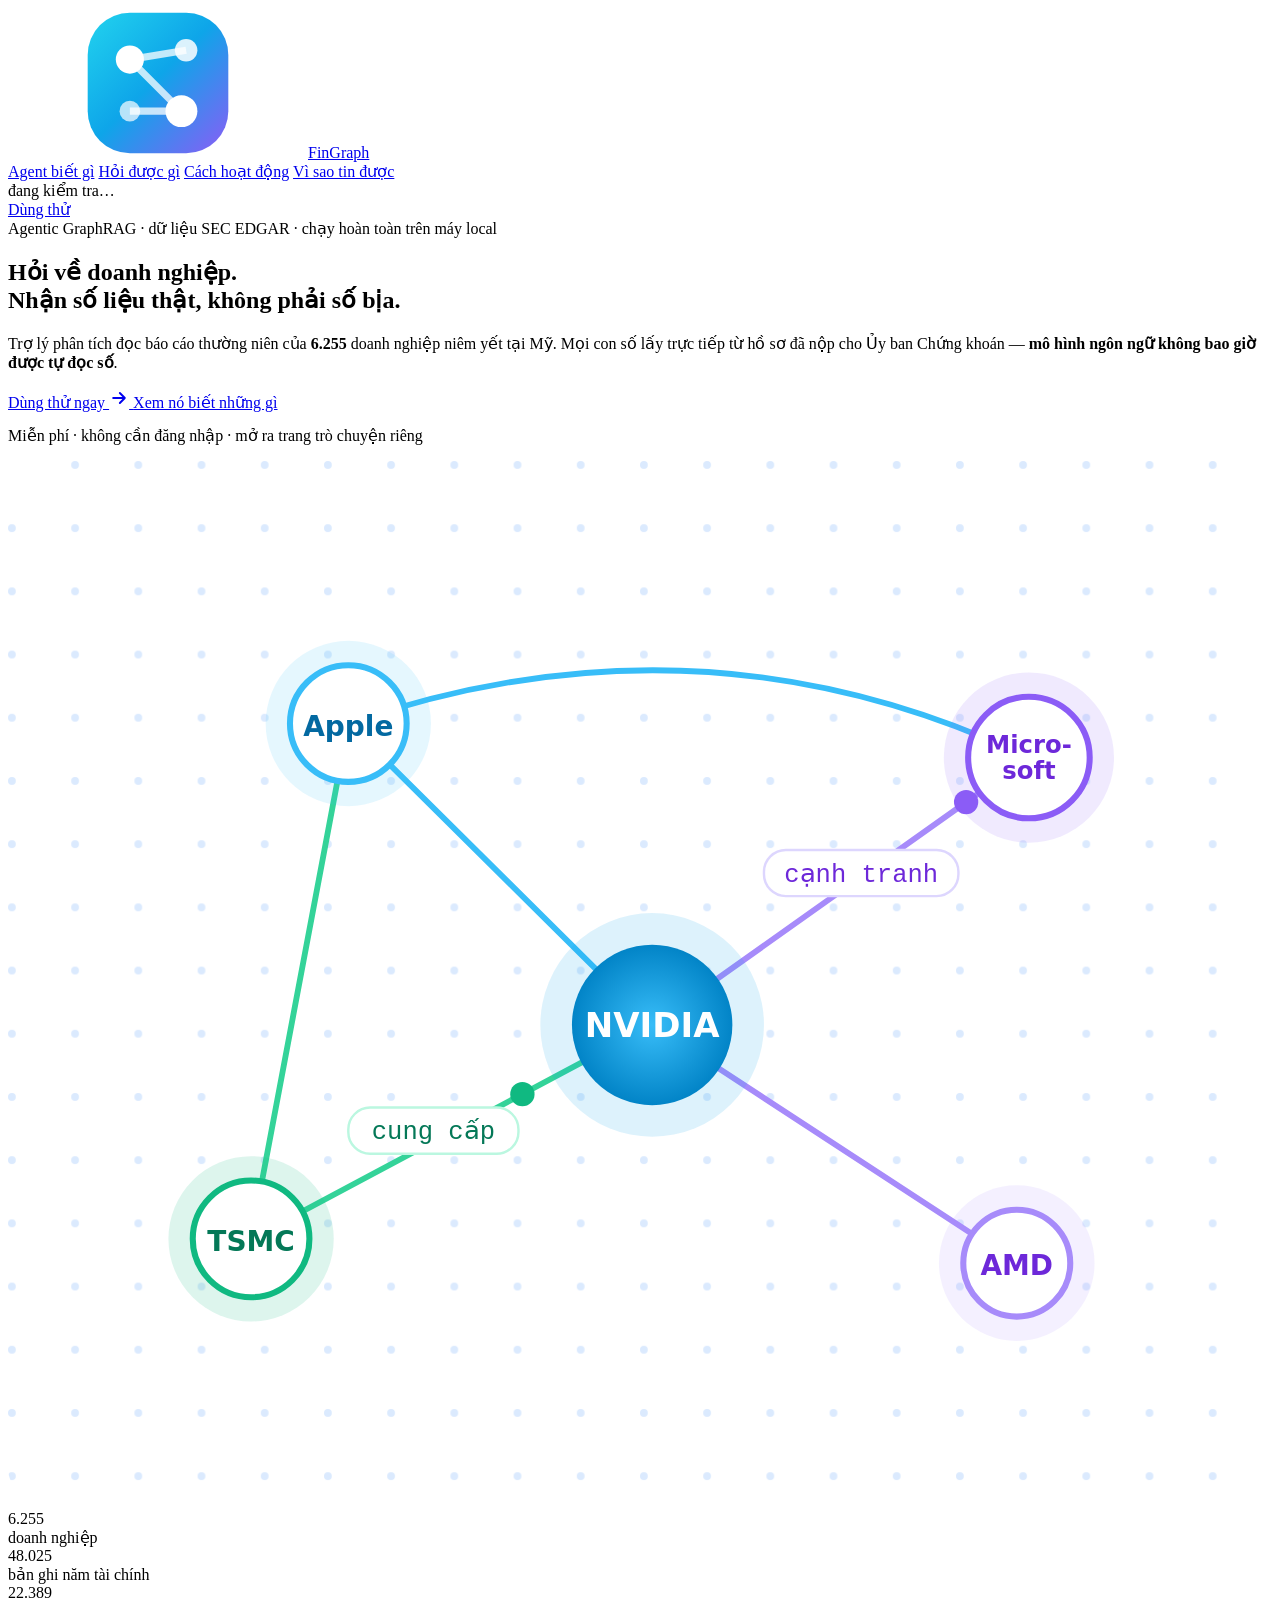
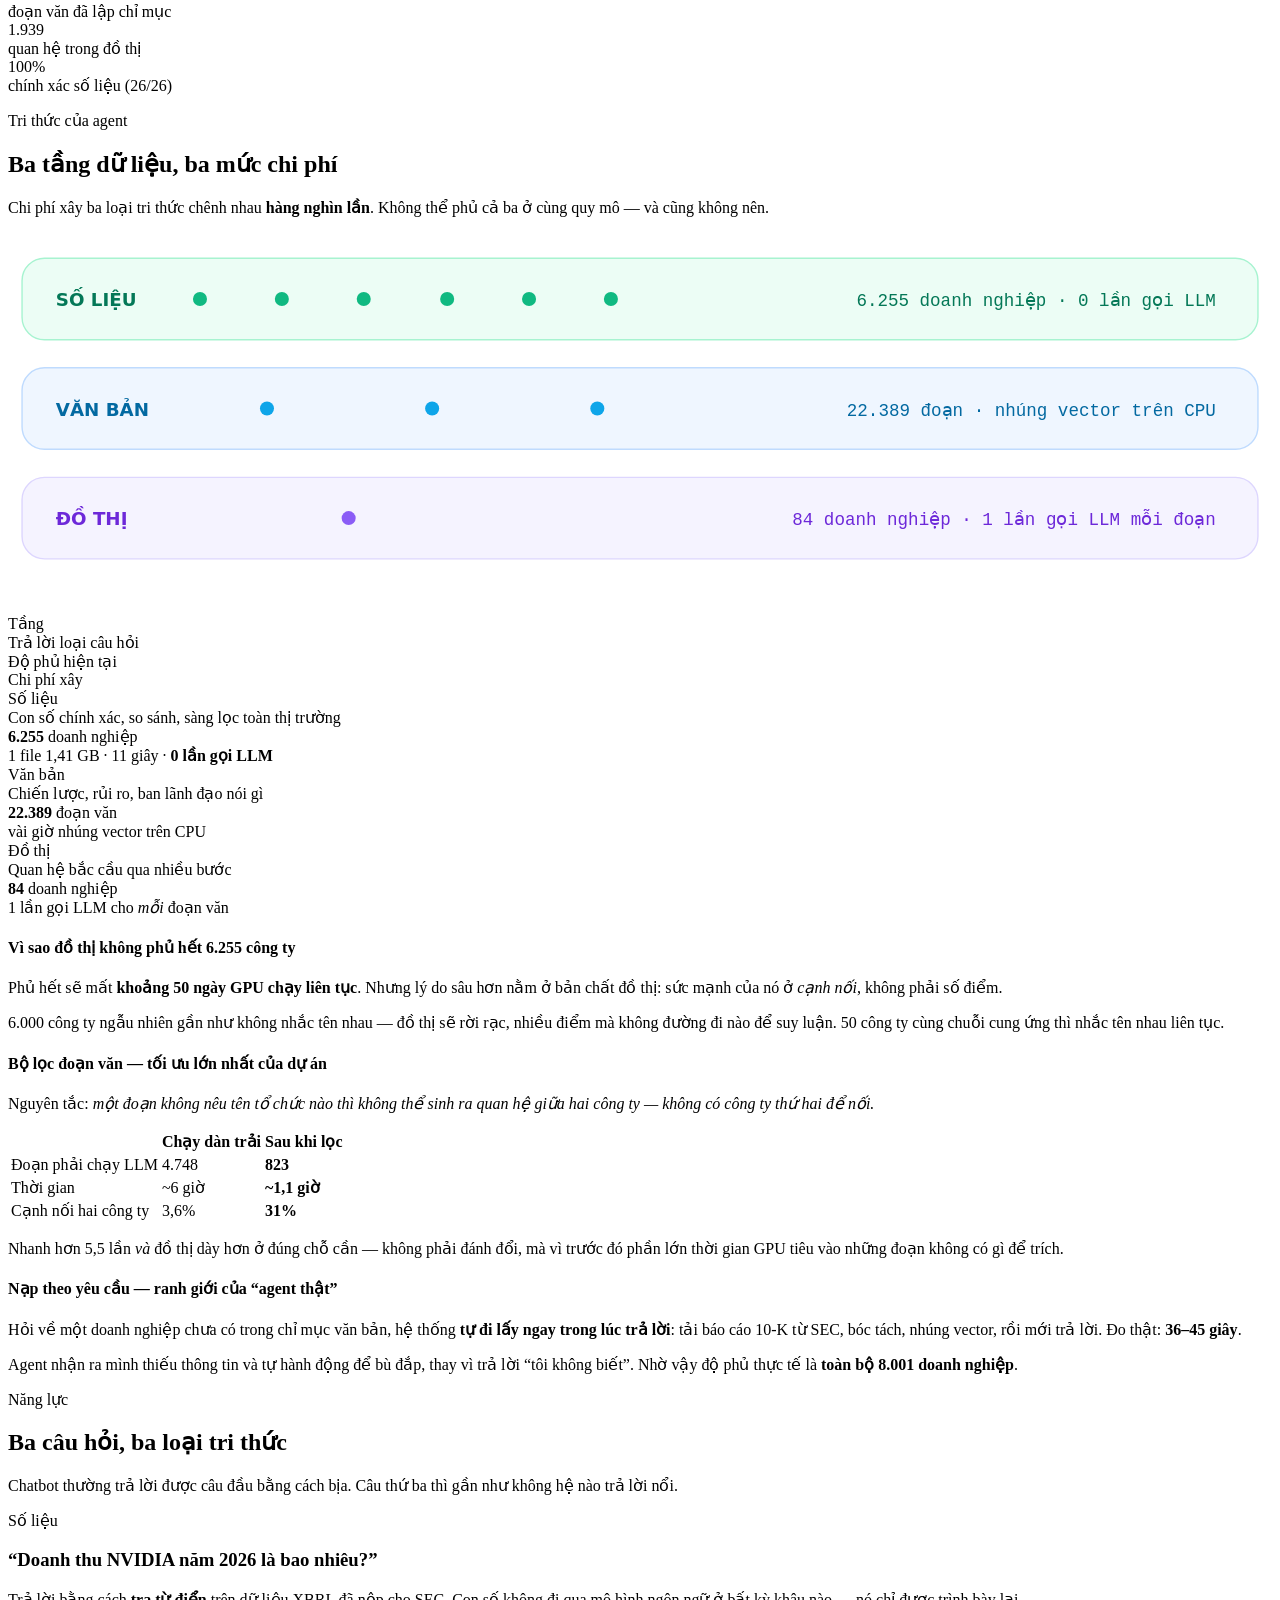
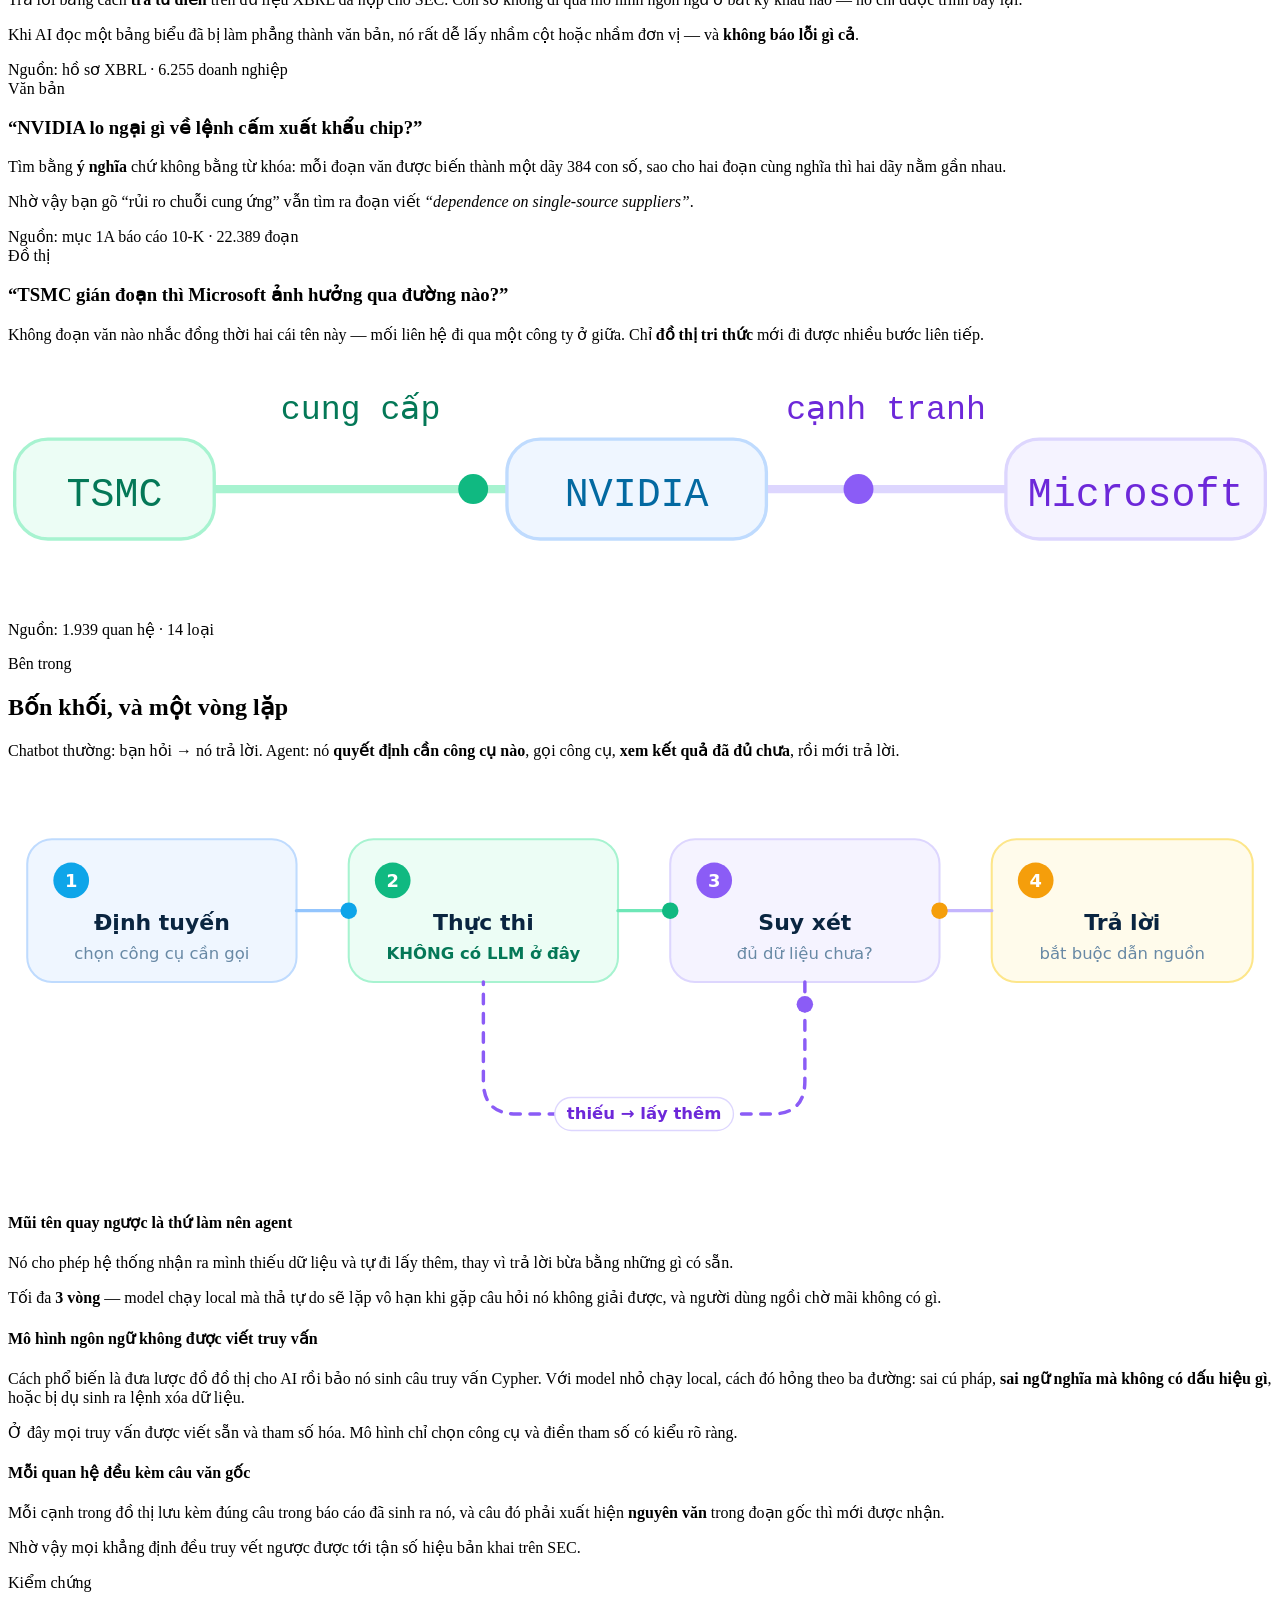
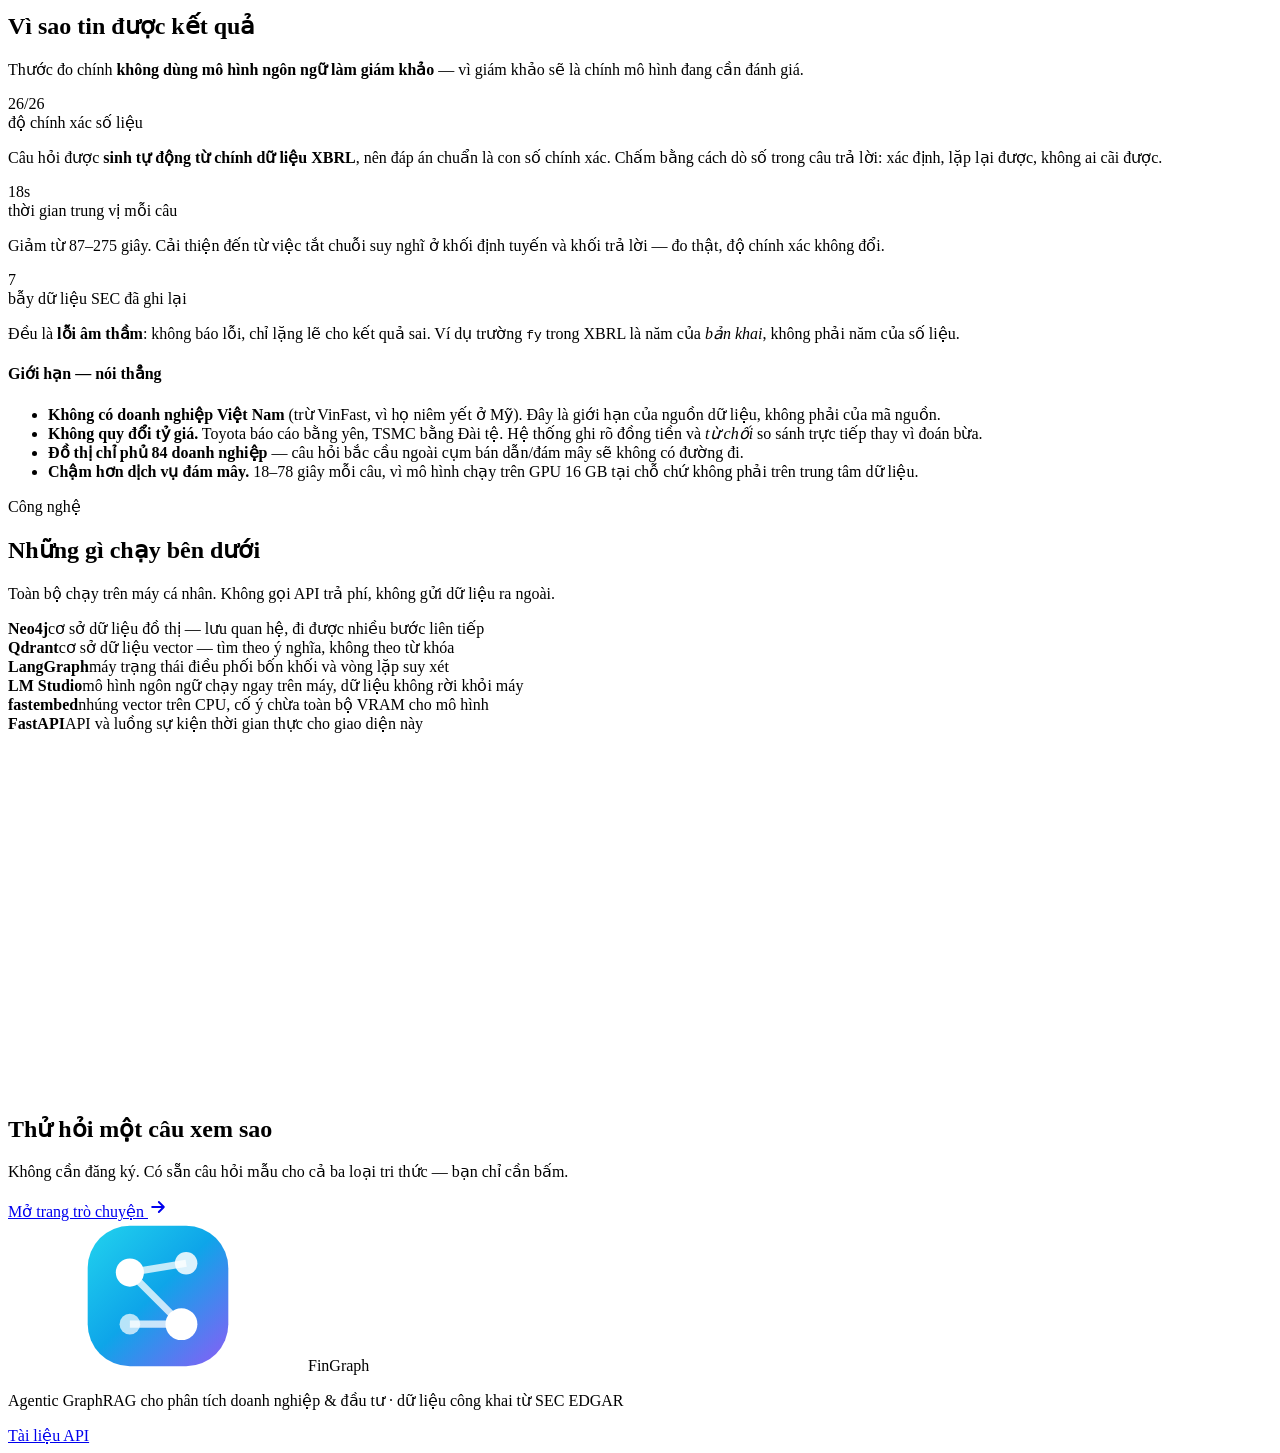
==== web/static/index.html @ 0cfbd651 "udpate UI" ====
<!doctype html>
<html lang="vi">
<head>
<meta charset="utf-8">
<meta name="viewport" content="width=device-width, initial-scale=1">
<meta name="color-scheme" content="only light">
<title>FinGraph — Trợ lý Phân tích Doanh nghiệp &amp; Đầu tư</title>
<meta name="description" content="Agentic GraphRAG trên dữ liệu SEC EDGAR. Số liệu tài chính không bao giờ đi qua mô hình ngôn ngữ — 100% chính xác trên bộ kiểm thử.">
<link rel="icon" href="data:image/svg+xml,<svg xmlns='http://www.w3.org/2000/svg' viewBox='0 0 100 100'><text y='.9em' font-size='90'>📊</text></svg>">
<link rel="stylesheet" href="/static/styles.css">
</head>
<body>

<!-- Hình khối dùng lại nhiều nơi. Định nghĩa một lần ở đây, gọi bằng <use>. -->
<svg width="0" height="0" style="position:absolute" aria-hidden="true">
  <defs>
    <linearGradient id="gBrand" x1="0" y1="0" x2="1" y2="1">
      <stop offset="0%" stop-color="#22d3ee"/><stop offset="48%" stop-color="#0ea5e9"/><stop offset="100%" stop-color="#8b5cf6"/>
    </linearGradient>
    <linearGradient id="gMint" x1="0" y1="0" x2="1" y2="1">
      <stop offset="0%" stop-color="#34d399"/><stop offset="100%" stop-color="#10b981"/>
    </linearGradient>
    <symbol id="logo" viewBox="0 0 32 32">
      <rect x="1" y="1" width="30" height="30" rx="9" fill="url(#gBrand)"/>
      <circle cx="10" cy="11" r="3" fill="#fff"/><circle cx="22" cy="9" r="2.4" fill="#fff" opacity=".85"/>
      <circle cx="21" cy="22" r="3.4" fill="#fff"/><circle cx="10" cy="22" r="2.2" fill="#fff" opacity=".7"/>
      <path d="M10 11 L22 9 M10 11 L21 22 M21 22 L10 22" stroke="#fff" stroke-width="1.5" opacity=".75" fill="none"/>
    </symbol>
  </defs>
</svg>

<header class="nav" id="nav">
  <div class="wrap nav-inner">
    <a class="brand" href="#top"><svg class="brand-mark"><use href="#logo"/></svg><span>FinGraph</span></a>
    <nav class="nav-links">
      <a href="#knows">Agent biết gì</a>
      <a href="#ask">Hỏi được gì</a>
      <a href="#how">Cách hoạt động</a>
      <a href="#trust">Vì sao tin được</a>
    </nav>
    <div class="status" id="status"><span class="dot dot-idle"></span><span>đang kiểm tra…</span></div>
    <a class="btn btn-primary nav-cta" href="/chat">Dùng thử</a>
  </div>
</header>

<!-- ════════════════════════════════════════════════════ hero -->
<section class="hero" id="top">
  <div class="wrap">
    <div class="hero-grid">
      <div>
        <div class="badge"><span class="dot"></span>Agentic GraphRAG · dữ liệu SEC EDGAR · chạy hoàn toàn trên máy local</div>
        <h1>Hỏi về doanh nghiệp.<br><span class="grad">Nhận số liệu thật, không phải số bịa.</span></h1>
        <p class="lede">
          Trợ lý phân tích đọc báo cáo thường niên của <strong data-stat="companies">6.255</strong>
          doanh nghiệp niêm yết tại Mỹ. Mọi con số lấy trực tiếp từ hồ sơ đã nộp cho Ủy ban
          Chứng khoán — <strong>mô hình ngôn ngữ không bao giờ được tự đọc số</strong>.
        </p>
        <div class="hero-cta">
          <a class="btn btn-primary btn-lg" href="/chat">
            Dùng thử ngay
            <svg width="20" height="20" viewBox="0 0 24 24" fill="none" stroke="currentColor" stroke-width="2.3" stroke-linecap="round" stroke-linejoin="round"><path d="M5 12h14M13 6l6 6-6 6"/></svg>
          </a>
          <a class="btn btn-ghost btn-lg" href="#knows">Xem nó biết những gì</a>
        </div>
        <p class="cta-note" style="margin-top:14px">Miễn phí · không cần đăng nhập · mở ra trang trò chuyện riêng</p>
      </div>

      <!-- ĐỒ THỊ TRI THỨC ĐANG SỐNG.
           Nét nối chạy liên tục và các gói dữ liệu di chuyển dọc theo cạnh — đây chính
           là thứ hệ thống làm bên trong, vẽ ra cho thấy. -->
      <div class="art-wrap">
        <svg class="art" viewBox="0 0 520 430" xmlns="http://www.w3.org/2000/svg" xmlns:xlink="http://www.w3.org/1999/xlink" role="img" aria-label="Đồ thị tri thức nối các doanh nghiệp">
          <defs>
            <pattern id="dots" width="26" height="26" patternUnits="userSpaceOnUse">
              <circle cx="1.6" cy="1.6" r="1.6" fill="#dbeafe"/>
            </pattern>
            <radialGradient id="hub"><stop offset="0%" stop-color="#38bdf8"/><stop offset="100%" stop-color="#0284c7"/></radialGradient>
          </defs>
          <rect width="520" height="430" fill="url(#dots)" rx="16"/>

          <!-- cạnh -->
          <g fill="none" stroke-width="2.4" stroke-linecap="round">
            <path id="e1" d="M100 320 L265 232" stroke="#34d399" class="edge"/>
            <path id="e2" d="M265 232 L420 122" stroke="#a78bfa" class="edge edge-slow"/>
            <path id="e3" d="M140 108 L265 232" stroke="#38bdf8" class="edge edge-fast"/>
            <path id="e4" d="M265 232 L415 330" stroke="#a78bfa" class="edge"/>
            <path id="e5" d="M140 108 Q285 58 420 122" stroke="#38bdf8" class="edge edge-slow"/>
            <path id="e6" d="M100 320 L140 108" stroke="#34d399" class="edge edge-slow"/>
          </g>

          <!-- gói dữ liệu chạy dọc cạnh -->
          <g>
            <circle r="5" fill="#10b981"><animateMotion dur="3.4s" repeatCount="indefinite"><mpath href="#e1" xlink:href="#e1"/></animateMotion></circle>
            <circle r="5" fill="#8b5cf6"><animateMotion dur="4.2s" begin="-1.2s" repeatCount="indefinite"><mpath href="#e2" xlink:href="#e2"/></animateMotion></circle>
            <circle r="4.5" fill="#0ea5e9"><animateMotion dur="3s" begin="-.6s" repeatCount="indefinite"><mpath href="#e3" xlink:href="#e3"/></animateMotion></circle>
            <circle r="4.5" fill="#8b5cf6"><animateMotion dur="3.8s" begin="-2s" repeatCount="indefinite"><mpath href="#e4" xlink:href="#e4"/></animateMotion></circle>
            <circle r="4" fill="#38bdf8"><animateMotion dur="5s" begin="-2.6s" repeatCount="indefinite"><mpath href="#e5" xlink:href="#e5"/></animateMotion></circle>
          </g>

          <!-- node -->
          <g class="nodes" font-family="Inter,Segoe UI,system-ui,sans-serif" text-anchor="middle">
            <circle cx="265" cy="232" r="46" fill="#0ea5e9" opacity=".14" class="halo"/>
            <circle cx="265" cy="232" r="33" fill="url(#hub)"/>
            <text x="265" y="237" fill="#fff" font-size="14" font-weight="700">NVIDIA</text>

            <circle cx="140" cy="108" r="34" fill="#38bdf8" opacity=".13" class="halo halo-2"/>
            <circle cx="140" cy="108" r="24" fill="#fff" stroke="#38bdf8" stroke-width="2.5"/>
            <text x="140" y="113" fill="#0369a1" font-size="11.5" font-weight="700">Apple</text>

            <circle cx="420" cy="122" r="35" fill="#8b5cf6" opacity=".13" class="halo halo-3"/>
            <circle cx="420" cy="122" r="25" fill="#fff" stroke="#8b5cf6" stroke-width="2.5"/>
            <text x="420" y="120" fill="#6d28d9" font-size="10" font-weight="700">Micro-</text>
            <text x="420" y="131" fill="#6d28d9" font-size="10" font-weight="700">soft</text>

            <circle cx="100" cy="320" r="34" fill="#10b981" opacity=".14" class="halo halo-2"/>
            <circle cx="100" cy="320" r="24" fill="#fff" stroke="#10b981" stroke-width="2.5"/>
            <text x="100" y="325" fill="#047857" font-size="11.5" font-weight="700">TSMC</text>

            <circle cx="415" cy="330" r="32" fill="#a78bfa" opacity=".13" class="halo halo-3"/>
            <circle cx="415" cy="330" r="22" fill="#fff" stroke="#a78bfa" stroke-width="2.5"/>
            <text x="415" y="335" fill="#6d28d9" font-size="11.5" font-weight="700">AMD</text>
          </g>

          <!-- nhãn quan hệ -->
          <g font-family="ui-monospace,Consolas,monospace" font-size="10.5" text-anchor="middle">
            <rect x="140" y="266" width="70" height="19" rx="9" fill="#fff" stroke="#bbf7e0"/>
            <text x="175" y="279" fill="#047857">cung cấp</text>
            <rect x="311" y="160" width="80" height="19" rx="9" fill="#fff" stroke="#ddd6fe"/>
            <text x="351" y="173" fill="#6d28d9">cạnh tranh</text>
          </g>
        </svg>
      </div>
    </div>

    <div class="stat-grid">
      <div class="stat"><div class="stat-num" data-stat="companies">6.255</div><div class="stat-label">doanh nghiệp</div></div>
      <div class="stat"><div class="stat-num" data-stat="financial_years">48.025</div><div class="stat-label">bản ghi năm tài chính</div></div>
      <div class="stat"><div class="stat-num" data-stat="text_chunks">22.389</div><div class="stat-label">đoạn văn đã lập chỉ mục</div></div>
      <div class="stat"><div class="stat-num" data-stat="knowledge_edges">1.939</div><div class="stat-label">quan hệ trong đồ thị</div></div>
      <div class="stat stat-hl"><div class="stat-num">100%</div><div class="stat-label">chính xác số liệu (26/26)</div></div>
    </div>
  </div>
</section>

<!-- ════════════════════════════════════════════════════ agent biết gì -->
<section class="section sky" id="knows">
  <div class="wrap">
    <div class="sec-head">
      <p class="eyebrow">Tri thức của agent</p>
      <h2>Ba tầng dữ liệu, ba mức chi phí</h2>
      <p>Chi phí xây ba loại tri thức chênh nhau <strong>hàng nghìn lần</strong>. Không thể phủ cả ba ở cùng quy mô — và cũng không nên.</p>
    </div>

    <!-- BA LÀN DỮ LIỆU ĐANG CHẢY.
         Mật độ chấm trong mỗi làn tỉ lệ với độ phủ thật: tầng số liệu dày đặc, tầng đồ
         thị thưa thớt. Hình này nói được điều mà một bảng số không nói được. -->
    <div class="art-wrap" style="margin-bottom:26px">
      <svg class="art" viewBox="0 0 900 250" xmlns="http://www.w3.org/2000/svg" xmlns:xlink="http://www.w3.org/1999/xlink" role="img" aria-label="Ba làn dữ liệu với mật độ khác nhau">
        <g font-family="Inter,Segoe UI,system-ui,sans-serif">
          <!-- làn 1 -->
          <rect x="10" y="18" width="880" height="58" rx="16" fill="#ecfdf5" stroke="#a7f3d0"/>
          <path id="L1" d="M118 47 H470" fill="none"/>
          <text x="34" y="52" font-size="13" font-weight="700" fill="#047857">SỐ LIỆU</text>
          <text x="860" y="52" font-size="12.5" fill="#047857" text-anchor="end" font-family="ui-monospace,Consolas,monospace">6.255 doanh nghiệp · 0 lần gọi LLM</text>

          <!-- làn 2 -->
          <rect x="10" y="96" width="880" height="58" rx="16" fill="#eff6ff" stroke="#bfdbfe"/>
          <path id="L2" d="M118 125 H470" fill="none"/>
          <text x="34" y="130" font-size="13" font-weight="700" fill="#0369a1">VĂN BẢN</text>
          <text x="860" y="130" font-size="12.5" fill="#0369a1" text-anchor="end" font-family="ui-monospace,Consolas,monospace">22.389 đoạn · nhúng vector trên CPU</text>

          <!-- làn 3 -->
          <rect x="10" y="174" width="880" height="58" rx="16" fill="#f5f3ff" stroke="#ddd6fe"/>
          <path id="L3" d="M118 203 H470" fill="none"/>
          <text x="34" y="208" font-size="13" font-weight="700" fill="#6d28d9">ĐỒ THỊ</text>
          <text x="860" y="208" font-size="12.5" fill="#6d28d9" text-anchor="end" font-family="ui-monospace,Consolas,monospace">84 doanh nghiệp · 1 lần gọi LLM mỗi đoạn</text>
        </g>

        <!-- chấm chảy: làn 1 dày, làn 2 vừa, làn 3 thưa -->
        <g id="flowdots">
          <circle r="5" fill="#10b981"><animateMotion dur="3.2s" repeatCount="indefinite"><mpath href="#L1" xlink:href="#L1"/></animateMotion></circle>
          <circle r="5" fill="#10b981"><animateMotion dur="3.2s" begin="-.53s" repeatCount="indefinite"><mpath href="#L1" xlink:href="#L1"/></animateMotion></circle>
          <circle r="5" fill="#10b981"><animateMotion dur="3.2s" begin="-1.07s" repeatCount="indefinite"><mpath href="#L1" xlink:href="#L1"/></animateMotion></circle>
          <circle r="5" fill="#10b981"><animateMotion dur="3.2s" begin="-1.6s" repeatCount="indefinite"><mpath href="#L1" xlink:href="#L1"/></animateMotion></circle>
          <circle r="5" fill="#10b981"><animateMotion dur="3.2s" begin="-2.13s" repeatCount="indefinite"><mpath href="#L1" xlink:href="#L1"/></animateMotion></circle>
          <circle r="5" fill="#10b981"><animateMotion dur="3.2s" begin="-2.67s" repeatCount="indefinite"><mpath href="#L1" xlink:href="#L1"/></animateMotion></circle>

          <circle r="5" fill="#0ea5e9"><animateMotion dur="4.4s" repeatCount="indefinite"><mpath href="#L2" xlink:href="#L2"/></animateMotion></circle>
          <circle r="5" fill="#0ea5e9"><animateMotion dur="4.4s" begin="-1.47s" repeatCount="indefinite"><mpath href="#L2" xlink:href="#L2"/></animateMotion></circle>
          <circle r="5" fill="#0ea5e9"><animateMotion dur="4.4s" begin="-2.93s" repeatCount="indefinite"><mpath href="#L2" xlink:href="#L2"/></animateMotion></circle>

          <circle r="5" fill="#8b5cf6"><animateMotion dur="6.5s" repeatCount="indefinite"><mpath href="#L3" xlink:href="#L3"/></animateMotion></circle>
        </g>
      </svg>
    </div>

    <div class="tiers">
      <div class="tier-row tier-head"><div>Tầng</div><div>Trả lời loại câu hỏi</div><div>Độ phủ hiện tại</div><div>Chi phí xây</div></div>
      <div class="tier-row">
        <div><span class="tag tag-num">Số liệu</span></div>
        <div>Con số chính xác, so sánh, sàng lọc toàn thị trường</div>
        <div class="mono"><strong data-stat="companies">6.255</strong> doanh nghiệp</div>
        <div>1 file 1,41 GB · 11 giây · <strong>0 lần gọi LLM</strong></div>
      </div>
      <div class="tier-row">
        <div><span class="tag tag-text">Văn bản</span></div>
        <div>Chiến lược, rủi ro, ban lãnh đạo nói gì</div>
        <div class="mono"><strong data-stat="text_chunks">22.389</strong> đoạn văn</div>
        <div>vài giờ nhúng vector trên CPU</div>
      </div>
      <div class="tier-row">
        <div><span class="tag tag-graph">Đồ thị</span></div>
        <div>Quan hệ bắc cầu qua nhiều bước</div>
        <div class="mono"><strong data-stat="tier_graph">84</strong> doanh nghiệp</div>
        <div>1 lần gọi LLM cho <em>mỗi</em> đoạn văn</div>
      </div>
    </div>

    <div class="notes">
      <div class="note">
        <h4>Vì sao đồ thị không phủ hết 6.255 công ty</h4>
        <p>Phủ hết sẽ mất <strong>khoảng 50 ngày GPU chạy liên tục</strong>. Nhưng lý do sâu hơn nằm ở
          bản chất đồ thị: sức mạnh của nó ở <em>cạnh nối</em>, không phải số điểm.</p>
        <p>6.000 công ty ngẫu nhiên gần như không nhắc tên nhau — đồ thị sẽ rời rạc, nhiều điểm
          mà không đường đi nào để suy luận. 50 công ty cùng chuỗi cung ứng thì nhắc tên nhau liên tục.</p>
      </div>
      <div class="note">
        <h4>Bộ lọc đoạn văn — tối ưu lớn nhất của dự án</h4>
        <p>Nguyên tắc: <em>một đoạn không nêu tên tổ chức nào thì không thể sinh ra quan hệ giữa
          hai công ty — không có công ty thứ hai để nối.</em></p>
        <table class="mini-table">
          <tr><th></th><th>Chạy dàn trải</th><th>Sau khi lọc</th></tr>
          <tr><td>Đoạn phải chạy LLM</td><td>4.748</td><td><strong>823</strong></td></tr>
          <tr><td>Thời gian</td><td>~6 giờ</td><td><strong>~1,1 giờ</strong></td></tr>
          <tr><td>Cạnh nối hai công ty</td><td>3,6%</td><td><strong>31%</strong></td></tr>
        </table>
        <p class="tiny">Nhanh hơn 5,5 lần <em>và</em> đồ thị dày hơn ở đúng chỗ cần — không phải đánh
          đổi, mà vì trước đó phần lớn thời gian GPU tiêu vào những đoạn không có gì để trích.</p>
      </div>
      <div class="note">
        <h4>Nạp theo yêu cầu — ranh giới của “agent thật”</h4>
        <p>Hỏi về một doanh nghiệp chưa có trong chỉ mục văn bản, hệ thống <strong>tự đi lấy ngay
          trong lúc trả lời</strong>: tải báo cáo 10-K từ SEC, bóc tách, nhúng vector, rồi mới trả lời.
          Đo thật: <strong>36–45 giây</strong>.</p>
        <p>Agent nhận ra mình thiếu thông tin và tự hành động để bù đắp, thay vì trả lời
          “tôi không biết”. Nhờ vậy độ phủ thực tế là <strong>toàn bộ 8.001 doanh nghiệp</strong>.</p>
      </div>
    </div>
  </div>
</section>

<!-- ════════════════════════════════════════════════════ hỏi được gì -->
<section class="section" id="ask">
  <div class="wrap">
    <div class="sec-head">
      <p class="eyebrow">Năng lực</p>
      <h2>Ba câu hỏi, ba loại tri thức</h2>
      <p>Chatbot thường trả lời được câu đầu bằng cách bịa. Câu thứ ba thì gần như không hệ nào trả lời nổi.</p>
    </div>

    <div class="cards">
      <article class="card">
        <div><span class="tag tag-num">Số liệu</span></div>
        <h3>“Doanh thu NVIDIA năm 2026 là bao nhiêu?”</h3>
        <p>Trả lời bằng cách <strong>tra từ điển</strong> trên dữ liệu XBRL đã nộp cho SEC. Con số
          không đi qua mô hình ngôn ngữ ở bất kỳ khâu nào — nó chỉ được trình bày lại.</p>
        <p>Khi AI đọc một bảng biểu đã bị làm phẳng thành văn bản, nó rất dễ lấy nhầm cột hoặc
          nhầm đơn vị — và <strong>không báo lỗi gì cả</strong>.</p>
        <div class="card-foot">Nguồn: hồ sơ XBRL · <span data-stat="companies">6.255</span> doanh nghiệp</div>
      </article>

      <article class="card">
        <div><span class="tag tag-text">Văn bản</span></div>
        <h3>“NVIDIA lo ngại gì về lệnh cấm xuất khẩu chip?”</h3>
        <p>Tìm bằng <strong>ý nghĩa</strong> chứ không bằng từ khóa: mỗi đoạn văn được biến thành một
          dãy 384 con số, sao cho hai đoạn cùng nghĩa thì hai dãy nằm gần nhau.</p>
        <p>Nhờ vậy bạn gõ “rủi ro chuỗi cung ứng” vẫn tìm ra đoạn viết
          <em>“dependence on single-source suppliers”</em>.</p>
        <div class="card-foot">Nguồn: mục 1A báo cáo 10-K · <span data-stat="text_chunks">22.389</span> đoạn</div>
      </article>

      <article class="card">
        <div><span class="tag tag-graph">Đồ thị</span></div>
        <h3>“TSMC gián đoạn thì Microsoft ảnh hưởng qua đường nào?”</h3>
        <p>Không đoạn văn nào nhắc đồng thời hai cái tên này — mối liên hệ đi qua một công ty ở
          giữa. Chỉ <strong>đồ thị tri thức</strong> mới đi được nhiều bước liên tiếp.</p>
        <svg class="art" viewBox="0 0 380 74" xmlns="http://www.w3.org/2000/svg" xmlns:xlink="http://www.w3.org/1999/xlink" style="margin:6px 0 4px" role="img" aria-label="Chuỗi TSMC đến NVIDIA đến Microsoft">
          <path id="c1" d="M62 37 H150" fill="none" stroke="#a7f3d0" stroke-width="2.5" class="edge"/>
          <path id="c2" d="M228 37 H300" fill="none" stroke="#ddd6fe" stroke-width="2.5" class="edge"/>
          <circle r="4.5" fill="#10b981"><animateMotion dur="2.6s" repeatCount="indefinite"><mpath href="#c1" xlink:href="#c1"/></animateMotion></circle>
          <circle r="4.5" fill="#8b5cf6"><animateMotion dur="2.6s" begin="-1.3s" repeatCount="indefinite"><mpath href="#c2" xlink:href="#c2"/></animateMotion></circle>
          <g font-family="ui-monospace,Consolas,monospace" font-size="12" text-anchor="middle">
            <rect x="2" y="22" width="60" height="30" rx="10" fill="#ecfdf5" stroke="#a7f3d0"/><text x="32" y="42" fill="#047857">TSMC</text>
            <rect x="150" y="22" width="78" height="30" rx="10" fill="#eff6ff" stroke="#bfdbfe"/><text x="189" y="42" fill="#0369a1">NVIDIA</text>
            <rect x="300" y="22" width="78" height="30" rx="10" fill="#f5f3ff" stroke="#ddd6fe"/><text x="339" y="42" fill="#6d28d9">Microsoft</text>
            <text x="106" y="16" fill="#047857" font-size="10">cung cấp</text>
            <text x="264" y="16" fill="#6d28d9" font-size="10">cạnh tranh</text>
          </g>
        </svg>
        <div class="card-foot">Nguồn: <span data-stat="knowledge_edges">1.939</span> quan hệ · <span data-stat="relation_types">14</span> loại</div>
      </article>
    </div>
  </div>
</section>

<!-- ════════════════════════════════════════════════════ cách hoạt động -->
<section class="section mint" id="how">
  <div class="wrap">
    <div class="sec-head">
      <p class="eyebrow">Bên trong</p>
      <h2>Bốn khối, và một vòng lặp</h2>
      <p>Chatbot thường: bạn hỏi → nó trả lời. Agent: nó <strong>quyết định cần công cụ nào</strong>,
         gọi công cụ, <strong>xem kết quả đã đủ chưa</strong>, rồi mới trả lời.</p>
    </div>

    <!-- ĐƯỜNG ỐNG XỬ LÝ ĐANG CHẠY.
         Gói dữ liệu đi lần lượt qua bốn khối, rồi một gói tím quay ngược từ khối "suy
         xét" về khối "thực thi" — chính là vòng lặp làm nên agent. -->
    <div class="art-wrap">
      <svg class="art" viewBox="0 0 920 300" xmlns="http://www.w3.org/2000/svg" xmlns:xlink="http://www.w3.org/1999/xlink" role="img" aria-label="Đường ống bốn khối của agent">
        <g font-family="Inter,Segoe UI,system-ui,sans-serif" text-anchor="middle">
          <!-- khối -->
          <rect x="14" y="46" width="196" height="104" rx="18" fill="#eff6ff" stroke="#bfdbfe" stroke-width="1.5"/>
          <circle cx="46" cy="76" r="13" fill="#0ea5e9"/><text x="46" y="81" fill="#fff" font-size="13" font-weight="700">1</text>
          <text x="112" y="112" fill="#0a2540" font-size="16" font-weight="700">Định tuyến</text>
          <text x="112" y="133" fill="#6889a5" font-size="12">chọn công cụ cần gọi</text>

          <rect x="248" y="46" width="196" height="104" rx="18" fill="#ecfdf5" stroke="#a7f3d0" stroke-width="1.5"/>
          <circle cx="280" cy="76" r="13" fill="#10b981"/><text x="280" y="81" fill="#fff" font-size="13" font-weight="700">2</text>
          <text x="346" y="112" fill="#0a2540" font-size="16" font-weight="700">Thực thi</text>
          <text x="346" y="133" fill="#047857" font-size="12" font-weight="600">KHÔNG có LLM ở đây</text>

          <rect x="482" y="46" width="196" height="104" rx="18" fill="#f5f3ff" stroke="#ddd6fe" stroke-width="1.5"/>
          <circle cx="514" cy="76" r="13" fill="#8b5cf6"/><text x="514" y="81" fill="#fff" font-size="13" font-weight="700">3</text>
          <text x="580" y="112" fill="#0a2540" font-size="16" font-weight="700">Suy xét</text>
          <text x="580" y="133" fill="#6889a5" font-size="12">đủ dữ liệu chưa?</text>

          <rect x="716" y="46" width="190" height="104" rx="18" fill="#fffbeb" stroke="#fde68a" stroke-width="1.5"/>
          <circle cx="748" cy="76" r="13" fill="#f59e0b"/><text x="748" y="81" fill="#fff" font-size="13" font-weight="700">4</text>
          <text x="811" y="112" fill="#0a2540" font-size="16" font-weight="700">Trả lời</text>
          <text x="811" y="133" fill="#6889a5" font-size="12">bắt buộc dẫn nguồn</text>
        </g>

        <!-- nối tiến -->
        <g fill="none" stroke-width="2.5" stroke-linecap="round">
          <path id="p1" d="M210 98 H248" stroke="#93c5fd" class="edge edge-fast"/>
          <path id="p2" d="M444 98 H482" stroke="#6ee7b7" class="edge edge-fast"/>
          <path id="p3" d="M678 98 H716" stroke="#c4b5fd" class="edge edge-fast"/>
          <!-- vòng quay ngược, đi vòng xuống dưới -->
          <path id="pb" d="M580 150 V222 Q580 246 556 246 H370 Q346 246 346 222 V150"
                stroke="#8b5cf6" stroke-width="2.5" stroke-dasharray="7 7" class="edge edge-slow"/>
        </g>

        <!-- gói dữ liệu, đi lần lượt để đọc ra thứ tự -->
        <circle r="6" fill="#0ea5e9">
          <animateMotion dur="4.5s" repeatCount="indefinite" calcMode="linear"
            keyTimes="0;0.18;1" keyPoints="0;1;1"><mpath href="#p1" xlink:href="#p1"/></animateMotion>
        </circle>
        <circle r="6" fill="#10b981">
          <animateMotion dur="4.5s" repeatCount="indefinite" calcMode="linear"
            keyTimes="0;0.30;0.48;1" keyPoints="0;0;1;1"><mpath href="#p2" xlink:href="#p2"/></animateMotion>
        </circle>
        <circle r="6" fill="#f59e0b">
          <animateMotion dur="4.5s" repeatCount="indefinite" calcMode="linear"
            keyTimes="0;0.80;0.94;1" keyPoints="0;0;1;1"><mpath href="#p3" xlink:href="#p3"/></animateMotion>
        </circle>
        <circle r="6" fill="#8b5cf6">
          <animateMotion dur="4.5s" repeatCount="indefinite" calcMode="linear"
            keyTimes="0;0.50;0.78;1" keyPoints="0;0;1;1"><mpath href="#pb" xlink:href="#pb"/></animateMotion>
        </circle>

        <g font-family="Inter,Segoe UI,system-ui,sans-serif" text-anchor="middle">
          <rect x="398" y="234" width="130" height="24" rx="12" fill="#fff" stroke="#ddd6fe"/>
          <text x="463" y="250" fill="#6d28d9" font-size="12" font-weight="650">thiếu → lấy thêm</text>
        </g>
      </svg>
    </div>

    <div class="notes">
      <div class="note">
        <h4>Mũi tên quay ngược là thứ làm nên agent</h4>
        <p>Nó cho phép hệ thống nhận ra mình thiếu dữ liệu và tự đi lấy thêm, thay vì trả lời bừa
          bằng những gì có sẵn.</p>
        <p>Tối đa <strong>3 vòng</strong> — model chạy local mà thả tự do sẽ lặp vô hạn khi gặp câu
          hỏi nó không giải được, và người dùng ngồi chờ mãi không có gì.</p>
      </div>
      <div class="note">
        <h4>Mô hình ngôn ngữ không được viết truy vấn</h4>
        <p>Cách phổ biến là đưa lược đồ đồ thị cho AI rồi bảo nó sinh câu truy vấn Cypher. Với model
          nhỏ chạy local, cách đó hỏng theo ba đường: sai cú pháp, <strong>sai ngữ nghĩa mà không có
          dấu hiệu gì</strong>, hoặc bị dụ sinh ra lệnh xóa dữ liệu.</p>
        <p>Ở đây mọi truy vấn được viết sẵn và tham số hóa. Mô hình chỉ chọn công cụ và điền tham số
          có kiểu rõ ràng.</p>
      </div>
      <div class="note">
        <h4>Mỗi quan hệ đều kèm câu văn gốc</h4>
        <p>Mỗi cạnh trong đồ thị lưu kèm đúng câu trong báo cáo đã sinh ra nó, và câu đó phải xuất
          hiện <strong>nguyên văn</strong> trong đoạn gốc thì mới được nhận.</p>
        <p>Nhờ vậy mọi khẳng định đều truy vết ngược được tới tận số hiệu bản khai trên SEC.</p>
      </div>
    </div>
  </div>
</section>

<!-- ════════════════════════════════════════════════════ vì sao tin được -->
<section class="section" id="trust">
  <div class="wrap">
    <div class="sec-head">
      <p class="eyebrow">Kiểm chứng</p>
      <h2>Vì sao tin được kết quả</h2>
      <p>Thước đo chính <strong>không dùng mô hình ngôn ngữ làm giám khảo</strong> — vì giám khảo
         sẽ là chính mô hình đang cần đánh giá.</p>
    </div>

    <div class="eval-grid">
      <div class="eval-card eval-main">
        <div class="eval-num">26<span>/26</span></div>
        <div class="eval-label">độ chính xác số liệu</div>
        <p>Câu hỏi được <strong>sinh tự động từ chính dữ liệu XBRL</strong>, nên đáp án chuẩn là con
          số chính xác. Chấm bằng cách dò số trong câu trả lời: xác định, lặp lại được, không ai cãi được.</p>
      </div>
      <div class="eval-card">
        <div class="eval-num">18<span>s</span></div>
        <div class="eval-label">thời gian trung vị mỗi câu</div>
        <p>Giảm từ 87–275 giây. Cải thiện đến từ việc tắt chuỗi suy nghĩ ở khối định tuyến và khối
          trả lời — đo thật, độ chính xác không đổi.</p>
      </div>
      <div class="eval-card">
        <div class="eval-num">7</div>
        <div class="eval-label">bẫy dữ liệu SEC đã ghi lại</div>
        <p>Đều là <strong>lỗi âm thầm</strong>: không báo lỗi, chỉ lặng lẽ cho kết quả sai. Ví dụ trường
          <code>fy</code> trong XBRL là năm của <em>bản khai</em>, không phải năm của số liệu.</p>
      </div>
    </div>

    <div class="limits">
      <h4>Giới hạn — nói thẳng</h4>
      <ul>
        <li><b>Không có doanh nghiệp Việt Nam</b> (trừ VinFast, vì họ niêm yết ở Mỹ). Đây là giới hạn của nguồn dữ liệu, không phải của mã nguồn.</li>
        <li><b>Không quy đổi tỷ giá.</b> Toyota báo cáo bằng yên, TSMC bằng Đài tệ. Hệ thống ghi rõ đồng tiền và <em>từ chối</em> so sánh trực tiếp thay vì đoán bừa.</li>
        <li><b>Đồ thị chỉ phủ <span data-stat="tier_graph">84</span> doanh nghiệp</b> — câu hỏi bắc cầu ngoài cụm bán dẫn/đám mây sẽ không có đường đi.</li>
        <li><b>Chậm hơn dịch vụ đám mây.</b> 18–78 giây mỗi câu, vì mô hình chạy trên GPU 16 GB tại chỗ chứ không phải trên trung tâm dữ liệu.</li>
      </ul>
    </div>
  </div>
</section>

<!-- ════════════════════════════════════════════════════ công nghệ -->
<section class="section sky">
  <div class="wrap">
    <div class="sec-head">
      <p class="eyebrow">Công nghệ</p>
      <h2>Những gì chạy bên dưới</h2>
      <p>Toàn bộ chạy trên máy cá nhân. Không gọi API trả phí, không gửi dữ liệu ra ngoài.</p>
    </div>
    <div class="stack">
      <div class="tech"><b>Neo4j</b><span>cơ sở dữ liệu đồ thị — lưu quan hệ, đi được nhiều bước liên tiếp</span></div>
      <div class="tech"><b>Qdrant</b><span>cơ sở dữ liệu vector — tìm theo ý nghĩa, không theo từ khóa</span></div>
      <div class="tech"><b>LangGraph</b><span>máy trạng thái điều phối bốn khối và vòng lặp suy xét</span></div>
      <div class="tech"><b>LM Studio</b><span>mô hình ngôn ngữ chạy ngay trên máy, dữ liệu không rời khỏi máy</span></div>
      <div class="tech"><b>fastembed</b><span>nhúng vector trên CPU, cố ý chừa toàn bộ VRAM cho mô hình</span></div>
      <div class="tech"><b>FastAPI</b><span>API và luồng sự kiện thời gian thực cho giao diện này</span></div>
    </div>
  </div>
</section>

<!-- ════════════════════════════════════════════════════ kêu gọi -->
<section class="section">
  <div class="wrap">
    <div class="cta">
      <svg class="cta-art" viewBox="0 0 1200 340" preserveAspectRatio="xMidYMid slice" xmlns="http://www.w3.org/2000/svg" xmlns:xlink="http://www.w3.org/1999/xlink" aria-hidden="true">
        <path id="w1" d="M-40 250 Q200 170 440 240 T940 210 T1260 260" fill="none" stroke="rgba(255,255,255,.42)" stroke-width="2" class="edge edge-slow"/>
        <path id="w2" d="M-40 300 Q260 230 520 296 T1000 268 T1260 310" fill="none" stroke="rgba(255,255,255,.3)" stroke-width="2" class="edge"/>
        <circle r="6" fill="#fff"><animateMotion dur="9s" repeatCount="indefinite"><mpath href="#w1" xlink:href="#w1"/></animateMotion></circle>
        <circle r="5" fill="#fff" opacity=".8"><animateMotion dur="11s" begin="-4s" repeatCount="indefinite"><mpath href="#w2" xlink:href="#w2"/></animateMotion></circle>
        <circle r="4" fill="#fff" opacity=".65"><animateMotion dur="9s" begin="-5.5s" repeatCount="indefinite"><mpath href="#w1" xlink:href="#w1"/></animateMotion></circle>
      </svg>
      <div class="cta-inner">
        <h2>Thử hỏi một câu xem sao</h2>
        <p>Không cần đăng ký. Có sẵn câu hỏi mẫu cho cả ba loại tri thức — bạn chỉ cần bấm.</p>
        <a class="btn btn-lg" href="/chat">
          Mở trang trò chuyện
          <svg width="20" height="20" viewBox="0 0 24 24" fill="none" stroke="currentColor" stroke-width="2.3" stroke-linecap="round" stroke-linejoin="round"><path d="M5 12h14M13 6l6 6-6 6"/></svg>
        </a>
      </div>
    </div>
  </div>
</section>

<footer class="footer">
  <div class="wrap footer-inner">
    <div>
      <div class="brand"><svg class="brand-mark"><use href="#logo"/></svg><span>FinGraph</span></div>
      <p class="tiny">Agentic GraphRAG cho phân tích doanh nghiệp &amp; đầu tư · dữ liệu công khai từ SEC EDGAR</p>
    </div>
    <div class="footer-meta">
      <span class="tiny mono" id="modelName"></span>
      <a class="tiny" href="/docs">Tài liệu API</a>
    </div>
  </div>
</footer>

<script src="/static/home.js"></script>
</body>
</html>
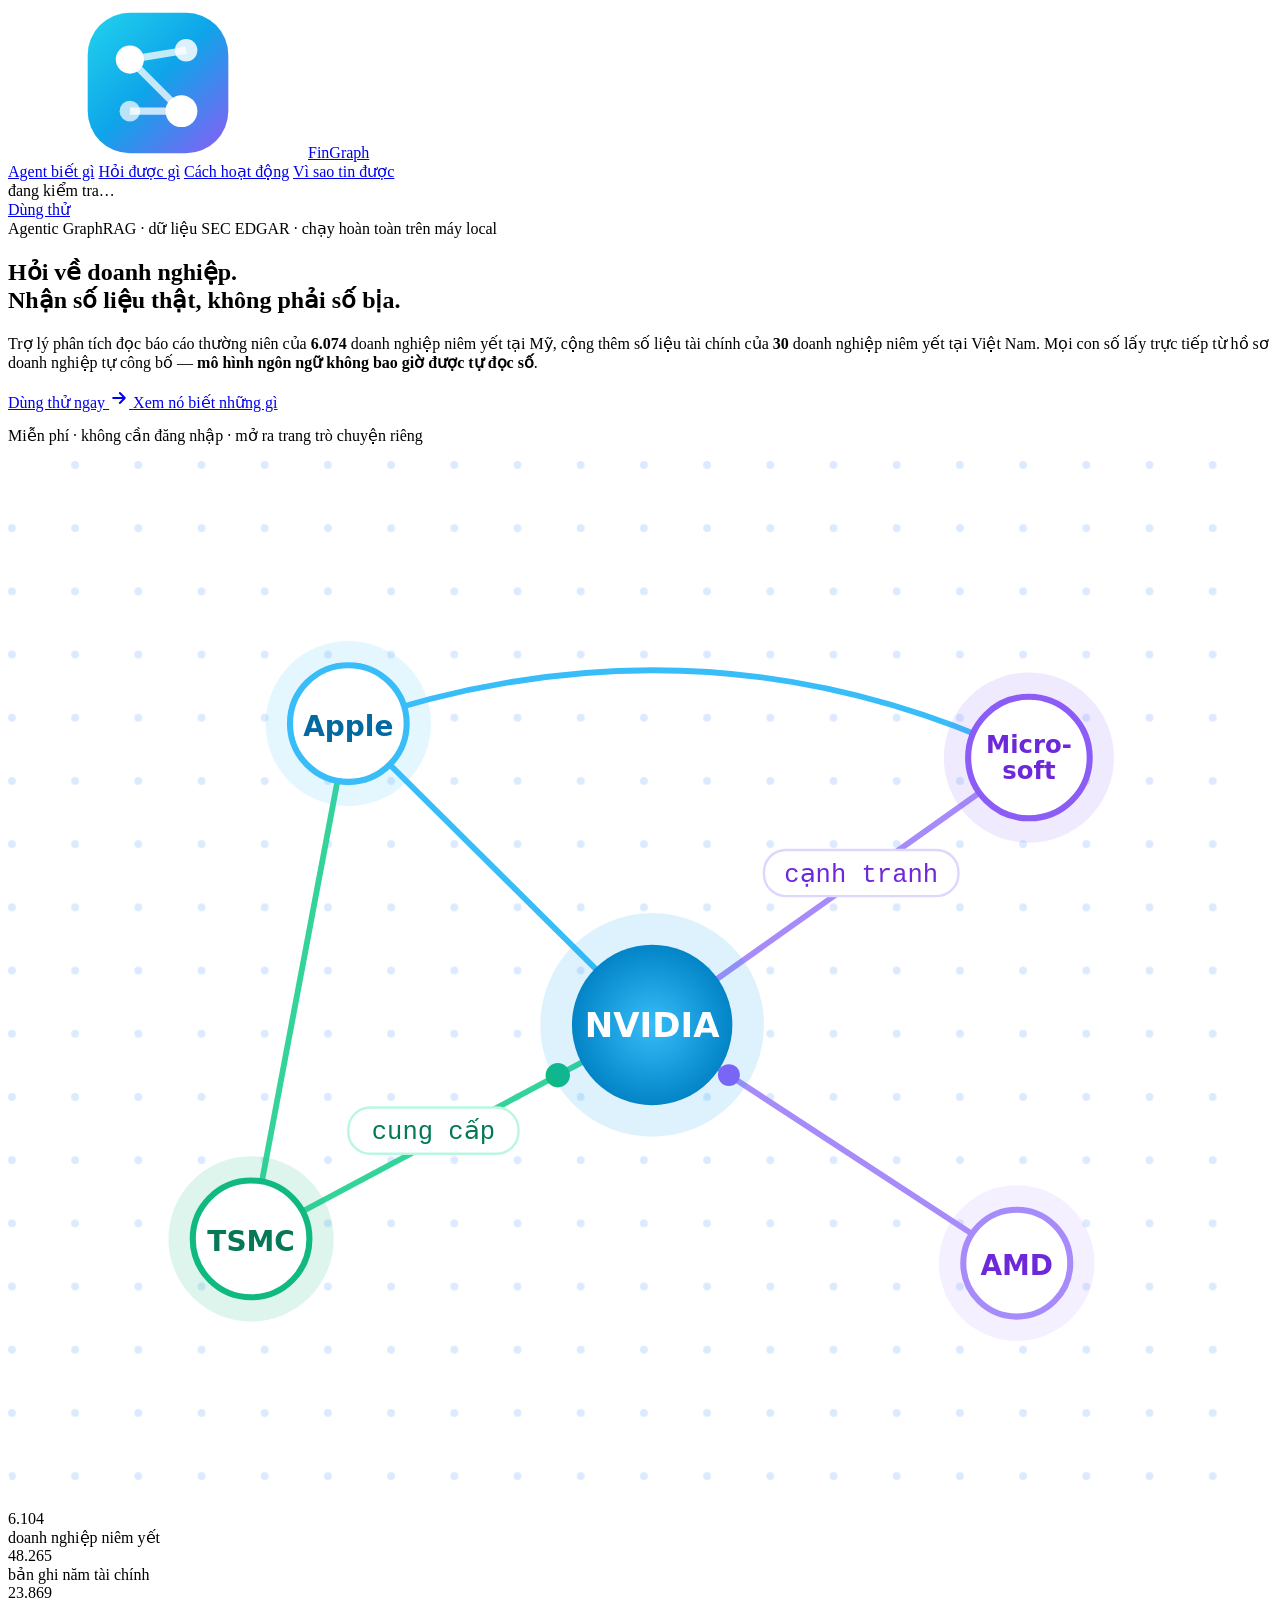
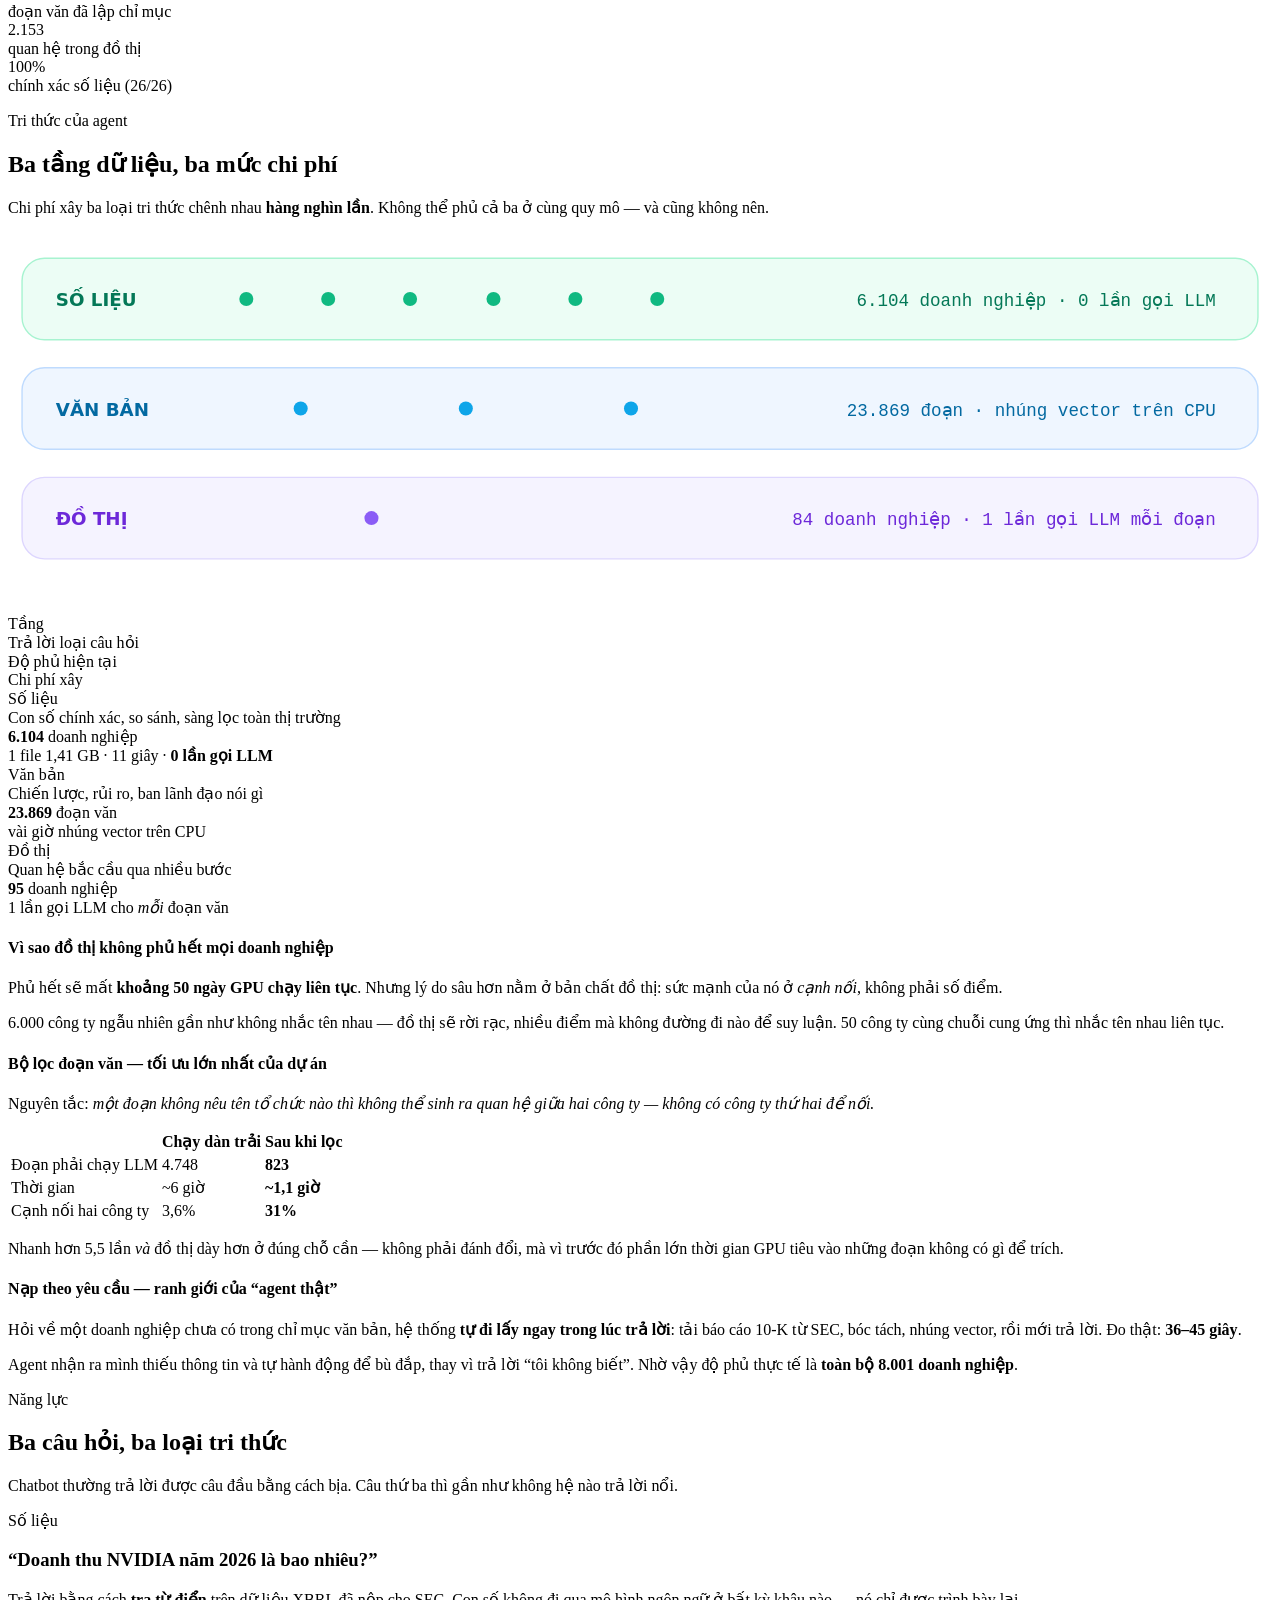
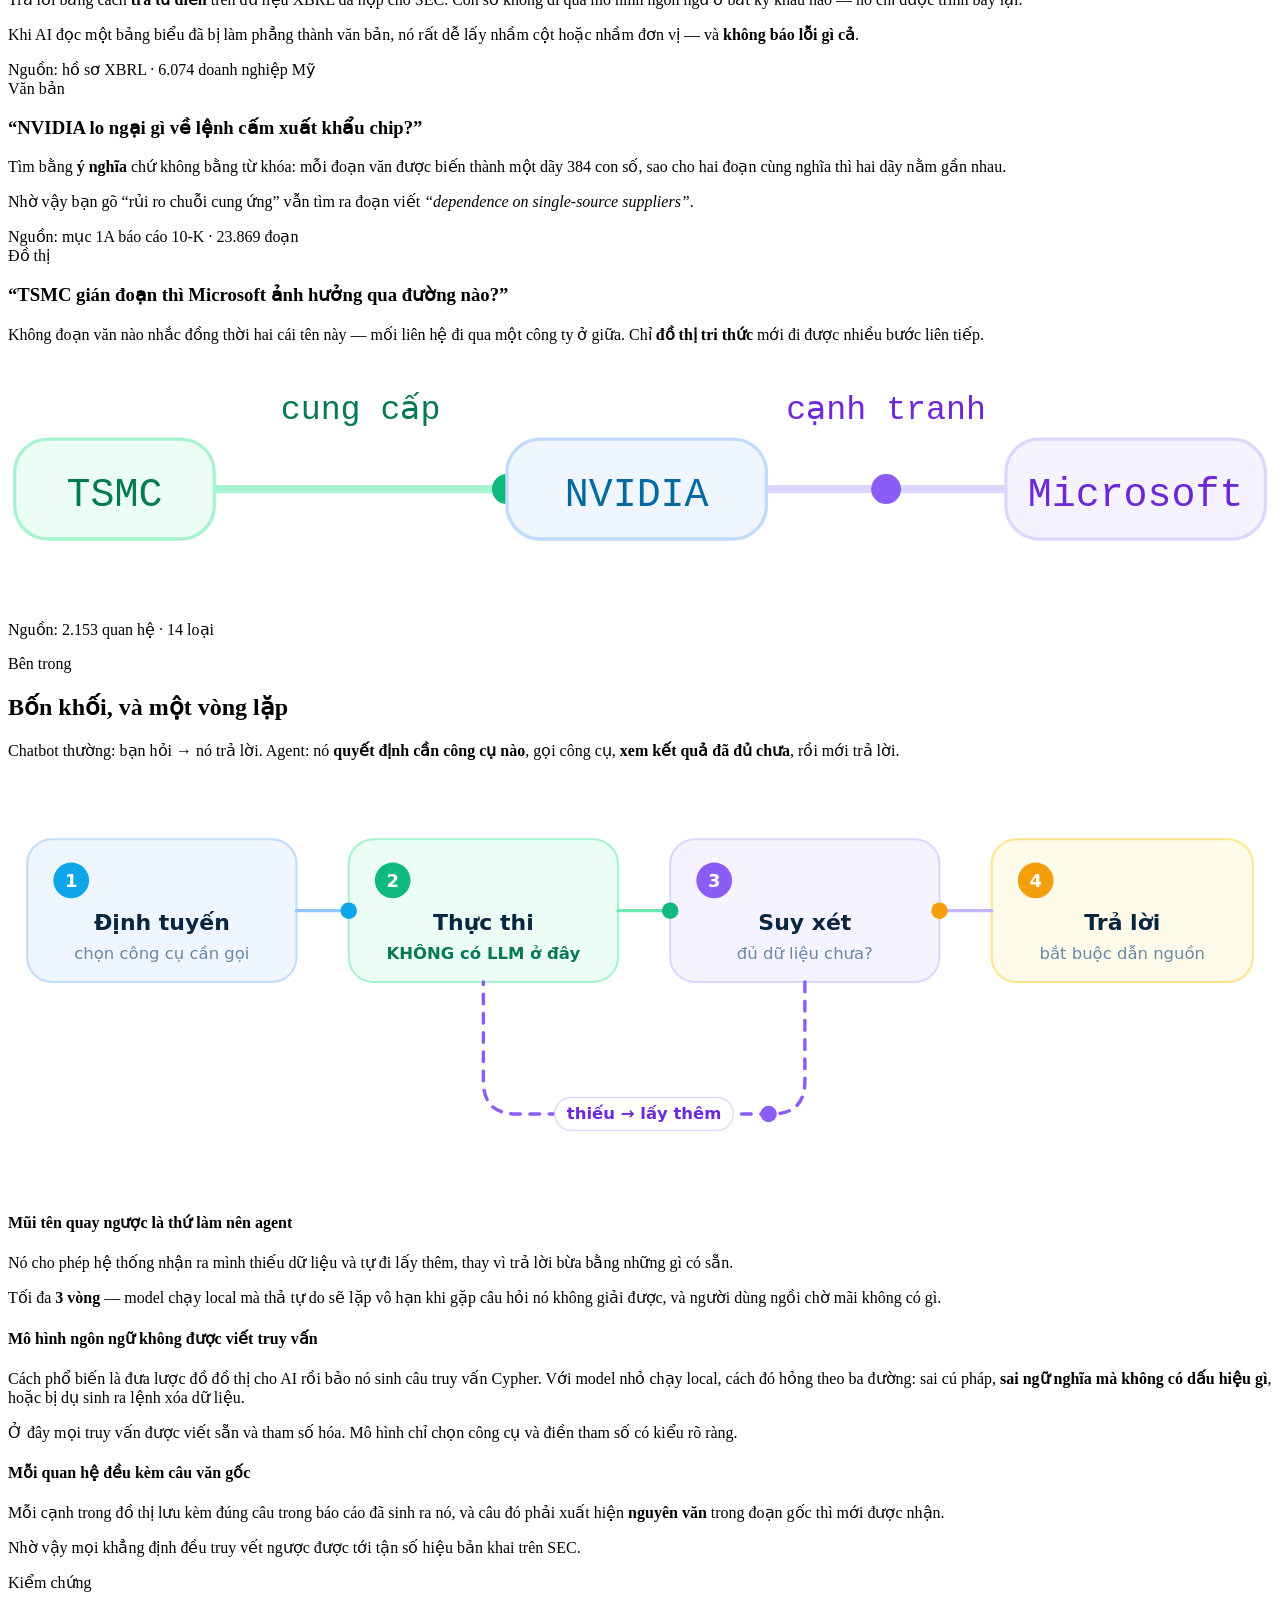
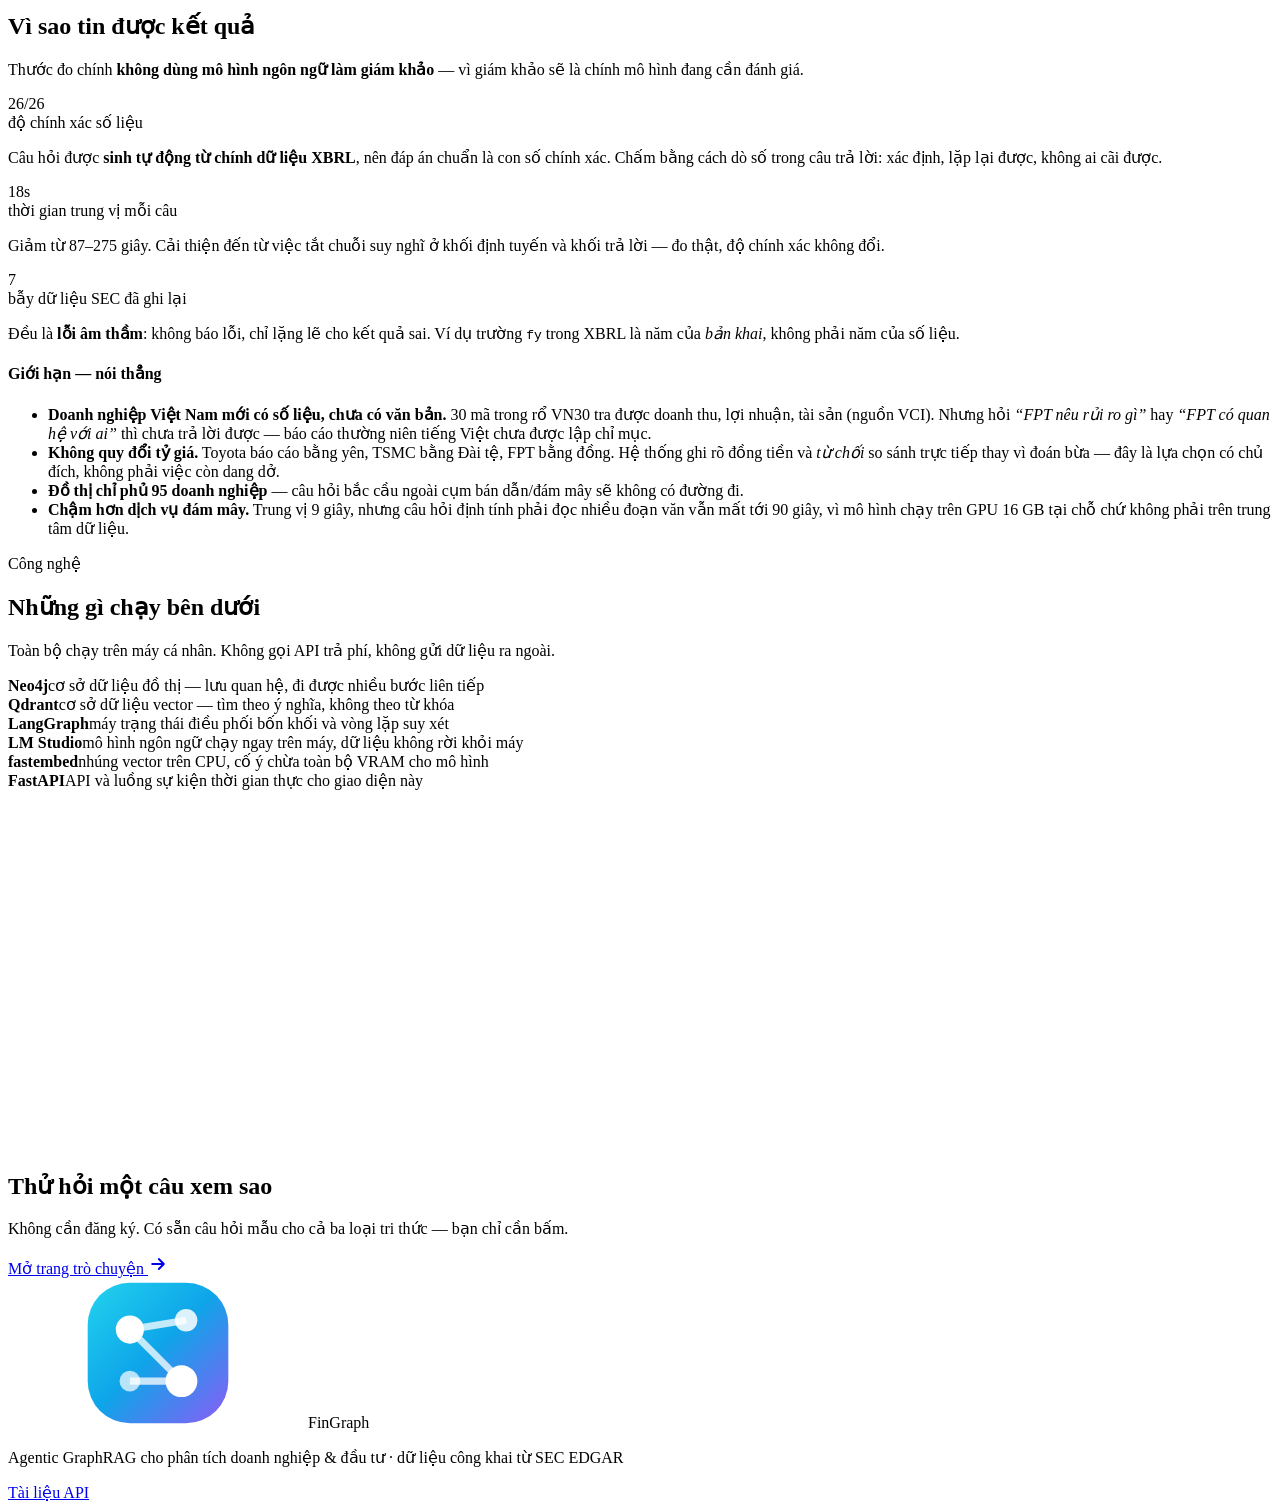
==== commit a3ec8923: "Mức phủ đồ thị suy ra từ dữ liệu thật, và trang chủ đếm đúng cái nó nói Hai chỗ hệ thống tự mô tả sa" ====
--- a/web/static/index.html
+++ b/web/static/index.html
@@ -51,9 +51,11 @@
         <div class="badge"><span class="dot"></span>Agentic GraphRAG · dữ liệu SEC EDGAR · chạy hoàn toàn trên máy local</div>
         <h1>Hỏi về doanh nghiệp.<br><span class="grad">Nhận số liệu thật, không phải số bịa.</span></h1>
         <p class="lede">
-          Trợ lý phân tích đọc báo cáo thường niên của <strong data-stat="companies">6.255</strong>
-          doanh nghiệp niêm yết tại Mỹ. Mọi con số lấy trực tiếp từ hồ sơ đã nộp cho Ủy ban
-          Chứng khoán — <strong>mô hình ngôn ngữ không bao giờ được tự đọc số</strong>.
+          Trợ lý phân tích đọc báo cáo thường niên của <strong data-stat="companies_us">6.074</strong>
+          doanh nghiệp niêm yết tại Mỹ, cộng thêm số liệu tài chính của
+          <strong data-stat="companies_vn">30</strong> doanh nghiệp niêm yết tại Việt Nam.
+          Mọi con số lấy trực tiếp từ hồ sơ doanh nghiệp tự công bố —
+          <strong>mô hình ngôn ngữ không bao giờ được tự đọc số</strong>.
         </p>
         <div class="hero-cta">
           <a class="btn btn-primary btn-lg" href="/chat">
@@ -133,10 +135,10 @@
     </div>
 
     <div class="stat-grid">
-      <div class="stat"><div class="stat-num" data-stat="companies">6.255</div><div class="stat-label">doanh nghiệp</div></div>
-      <div class="stat"><div class="stat-num" data-stat="financial_years">48.025</div><div class="stat-label">bản ghi năm tài chính</div></div>
-      <div class="stat"><div class="stat-num" data-stat="text_chunks">22.389</div><div class="stat-label">đoạn văn đã lập chỉ mục</div></div>
-      <div class="stat"><div class="stat-num" data-stat="knowledge_edges">1.939</div><div class="stat-label">quan hệ trong đồ thị</div></div>
+      <div class="stat"><div class="stat-num" data-stat="companies_listed">6.104</div><div class="stat-label">doanh nghiệp niêm yết</div></div>
+      <div class="stat"><div class="stat-num" data-stat="financial_years">48.265</div><div class="stat-label">bản ghi năm tài chính</div></div>
+      <div class="stat"><div class="stat-num" data-stat="text_chunks">23.869</div><div class="stat-label">đoạn văn đã lập chỉ mục</div></div>
+      <div class="stat"><div class="stat-num" data-stat="knowledge_edges">2.153</div><div class="stat-label">quan hệ trong đồ thị</div></div>
       <div class="stat stat-hl"><div class="stat-num">100%</div><div class="stat-label">chính xác số liệu (26/26)</div></div>
     </div>
   </div>
@@ -161,13 +163,13 @@
           <rect x="10" y="18" width="880" height="58" rx="16" fill="#ecfdf5" stroke="#a7f3d0"/>
           <path id="L1" d="M118 47 H470" fill="none"/>
           <text x="34" y="52" font-size="13" font-weight="700" fill="#047857">SỐ LIỆU</text>
-          <text x="860" y="52" font-size="12.5" fill="#047857" text-anchor="end" font-family="ui-monospace,Consolas,monospace">6.255 doanh nghiệp · 0 lần gọi LLM</text>
+          <text x="860" y="52" font-size="12.5" fill="#047857" text-anchor="end" font-family="ui-monospace,Consolas,monospace"><tspan data-stat="companies_listed">6.104</tspan> doanh nghiệp · 0 lần gọi LLM</text>
 
           <!-- làn 2 -->
           <rect x="10" y="96" width="880" height="58" rx="16" fill="#eff6ff" stroke="#bfdbfe"/>
           <path id="L2" d="M118 125 H470" fill="none"/>
           <text x="34" y="130" font-size="13" font-weight="700" fill="#0369a1">VĂN BẢN</text>
-          <text x="860" y="130" font-size="12.5" fill="#0369a1" text-anchor="end" font-family="ui-monospace,Consolas,monospace">22.389 đoạn · nhúng vector trên CPU</text>
+          <text x="860" y="130" font-size="12.5" fill="#0369a1" text-anchor="end" font-family="ui-monospace,Consolas,monospace"><tspan data-stat="text_chunks">23.869</tspan> đoạn · nhúng vector trên CPU</text>
 
           <!-- làn 3 -->
           <rect x="10" y="174" width="880" height="58" rx="16" fill="#f5f3ff" stroke="#ddd6fe"/>
@@ -199,26 +201,26 @@
       <div class="tier-row">
         <div><span class="tag tag-num">Số liệu</span></div>
         <div>Con số chính xác, so sánh, sàng lọc toàn thị trường</div>
-        <div class="mono"><strong data-stat="companies">6.255</strong> doanh nghiệp</div>
+        <div class="mono"><strong data-stat="companies_listed">6.104</strong> doanh nghiệp</div>
         <div>1 file 1,41 GB · 11 giây · <strong>0 lần gọi LLM</strong></div>
       </div>
       <div class="tier-row">
         <div><span class="tag tag-text">Văn bản</span></div>
         <div>Chiến lược, rủi ro, ban lãnh đạo nói gì</div>
-        <div class="mono"><strong data-stat="text_chunks">22.389</strong> đoạn văn</div>
+        <div class="mono"><strong data-stat="text_chunks">23.869</strong> đoạn văn</div>
         <div>vài giờ nhúng vector trên CPU</div>
       </div>
       <div class="tier-row">
         <div><span class="tag tag-graph">Đồ thị</span></div>
         <div>Quan hệ bắc cầu qua nhiều bước</div>
-        <div class="mono"><strong data-stat="tier_graph">84</strong> doanh nghiệp</div>
+        <div class="mono"><strong data-stat="tier_graph">95</strong> doanh nghiệp</div>
         <div>1 lần gọi LLM cho <em>mỗi</em> đoạn văn</div>
       </div>
     </div>
 
     <div class="notes">
       <div class="note">
-        <h4>Vì sao đồ thị không phủ hết 6.255 công ty</h4>
+        <h4>Vì sao đồ thị không phủ hết mọi doanh nghiệp</h4>
         <p>Phủ hết sẽ mất <strong>khoảng 50 ngày GPU chạy liên tục</strong>. Nhưng lý do sâu hơn nằm ở
           bản chất đồ thị: sức mạnh của nó ở <em>cạnh nối</em>, không phải số điểm.</p>
         <p>6.000 công ty ngẫu nhiên gần như không nhắc tên nhau — đồ thị sẽ rời rạc, nhiều điểm
@@ -266,7 +268,7 @@
           không đi qua mô hình ngôn ngữ ở bất kỳ khâu nào — nó chỉ được trình bày lại.</p>
         <p>Khi AI đọc một bảng biểu đã bị làm phẳng thành văn bản, nó rất dễ lấy nhầm cột hoặc
           nhầm đơn vị — và <strong>không báo lỗi gì cả</strong>.</p>
-        <div class="card-foot">Nguồn: hồ sơ XBRL · <span data-stat="companies">6.255</span> doanh nghiệp</div>
+        <div class="card-foot">Nguồn: hồ sơ XBRL · <span data-stat="companies_us">6.074</span> doanh nghiệp Mỹ</div>
       </article>
 
       <article class="card">
@@ -276,7 +278,7 @@
           dãy 384 con số, sao cho hai đoạn cùng nghĩa thì hai dãy nằm gần nhau.</p>
         <p>Nhờ vậy bạn gõ “rủi ro chuỗi cung ứng” vẫn tìm ra đoạn viết
           <em>“dependence on single-source suppliers”</em>.</p>
-        <div class="card-foot">Nguồn: mục 1A báo cáo 10-K · <span data-stat="text_chunks">22.389</span> đoạn</div>
+        <div class="card-foot">Nguồn: mục 1A báo cáo 10-K · <span data-stat="text_chunks">23.869</span> đoạn</div>
       </article>
 
       <article class="card">
@@ -297,7 +299,7 @@
             <text x="264" y="16" fill="#6d28d9" font-size="10">cạnh tranh</text>
           </g>
         </svg>
-        <div class="card-foot">Nguồn: <span data-stat="knowledge_edges">1.939</span> quan hệ · <span data-stat="relation_types">14</span> loại</div>
+        <div class="card-foot">Nguồn: <span data-stat="knowledge_edges">2.153</span> quan hệ · <span data-stat="relation_types">14</span> loại</div>
       </article>
     </div>
   </div>
@@ -436,10 +438,16 @@
     <div class="limits">
       <h4>Giới hạn — nói thẳng</h4>
       <ul>
-        <li><b>Không có doanh nghiệp Việt Nam</b> (trừ VinFast, vì họ niêm yết ở Mỹ). Đây là giới hạn của nguồn dữ liệu, không phải của mã nguồn.</li>
-        <li><b>Không quy đổi tỷ giá.</b> Toyota báo cáo bằng yên, TSMC bằng Đài tệ. Hệ thống ghi rõ đồng tiền và <em>từ chối</em> so sánh trực tiếp thay vì đoán bừa.</li>
-        <li><b>Đồ thị chỉ phủ <span data-stat="tier_graph">84</span> doanh nghiệp</b> — câu hỏi bắc cầu ngoài cụm bán dẫn/đám mây sẽ không có đường đi.</li>
-        <li><b>Chậm hơn dịch vụ đám mây.</b> 18–78 giây mỗi câu, vì mô hình chạy trên GPU 16 GB tại chỗ chứ không phải trên trung tâm dữ liệu.</li>
+        <li><b>Doanh nghiệp Việt Nam mới có số liệu, chưa có văn bản.</b>
+          <span data-stat="companies_vn">30</span> mã trong rổ VN30 tra được doanh thu, lợi nhuận, tài sản (nguồn VCI).
+          Nhưng hỏi <em>“FPT nêu rủi ro gì”</em> hay <em>“FPT có quan hệ với ai”</em> thì chưa trả lời được —
+          báo cáo thường niên tiếng Việt chưa được lập chỉ mục.</li>
+        <li><b>Không quy đổi tỷ giá.</b> Toyota báo cáo bằng yên, TSMC bằng Đài tệ, FPT bằng đồng.
+          Hệ thống ghi rõ đồng tiền và <em>từ chối</em> so sánh trực tiếp thay vì đoán bừa —
+          đây là lựa chọn có chủ đích, không phải việc còn dang dở.</li>
+        <li><b>Đồ thị chỉ phủ <span data-stat="tier_graph">95</span> doanh nghiệp</b> — câu hỏi bắc cầu ngoài cụm bán dẫn/đám mây sẽ không có đường đi.</li>
+        <li><b>Chậm hơn dịch vụ đám mây.</b> Trung vị 9 giây, nhưng câu hỏi định tính phải đọc nhiều đoạn văn
+          vẫn mất tới 90 giây, vì mô hình chạy trên GPU 16 GB tại chỗ chứ không phải trên trung tâm dữ liệu.</li>
       </ul>
     </div>
   </div>
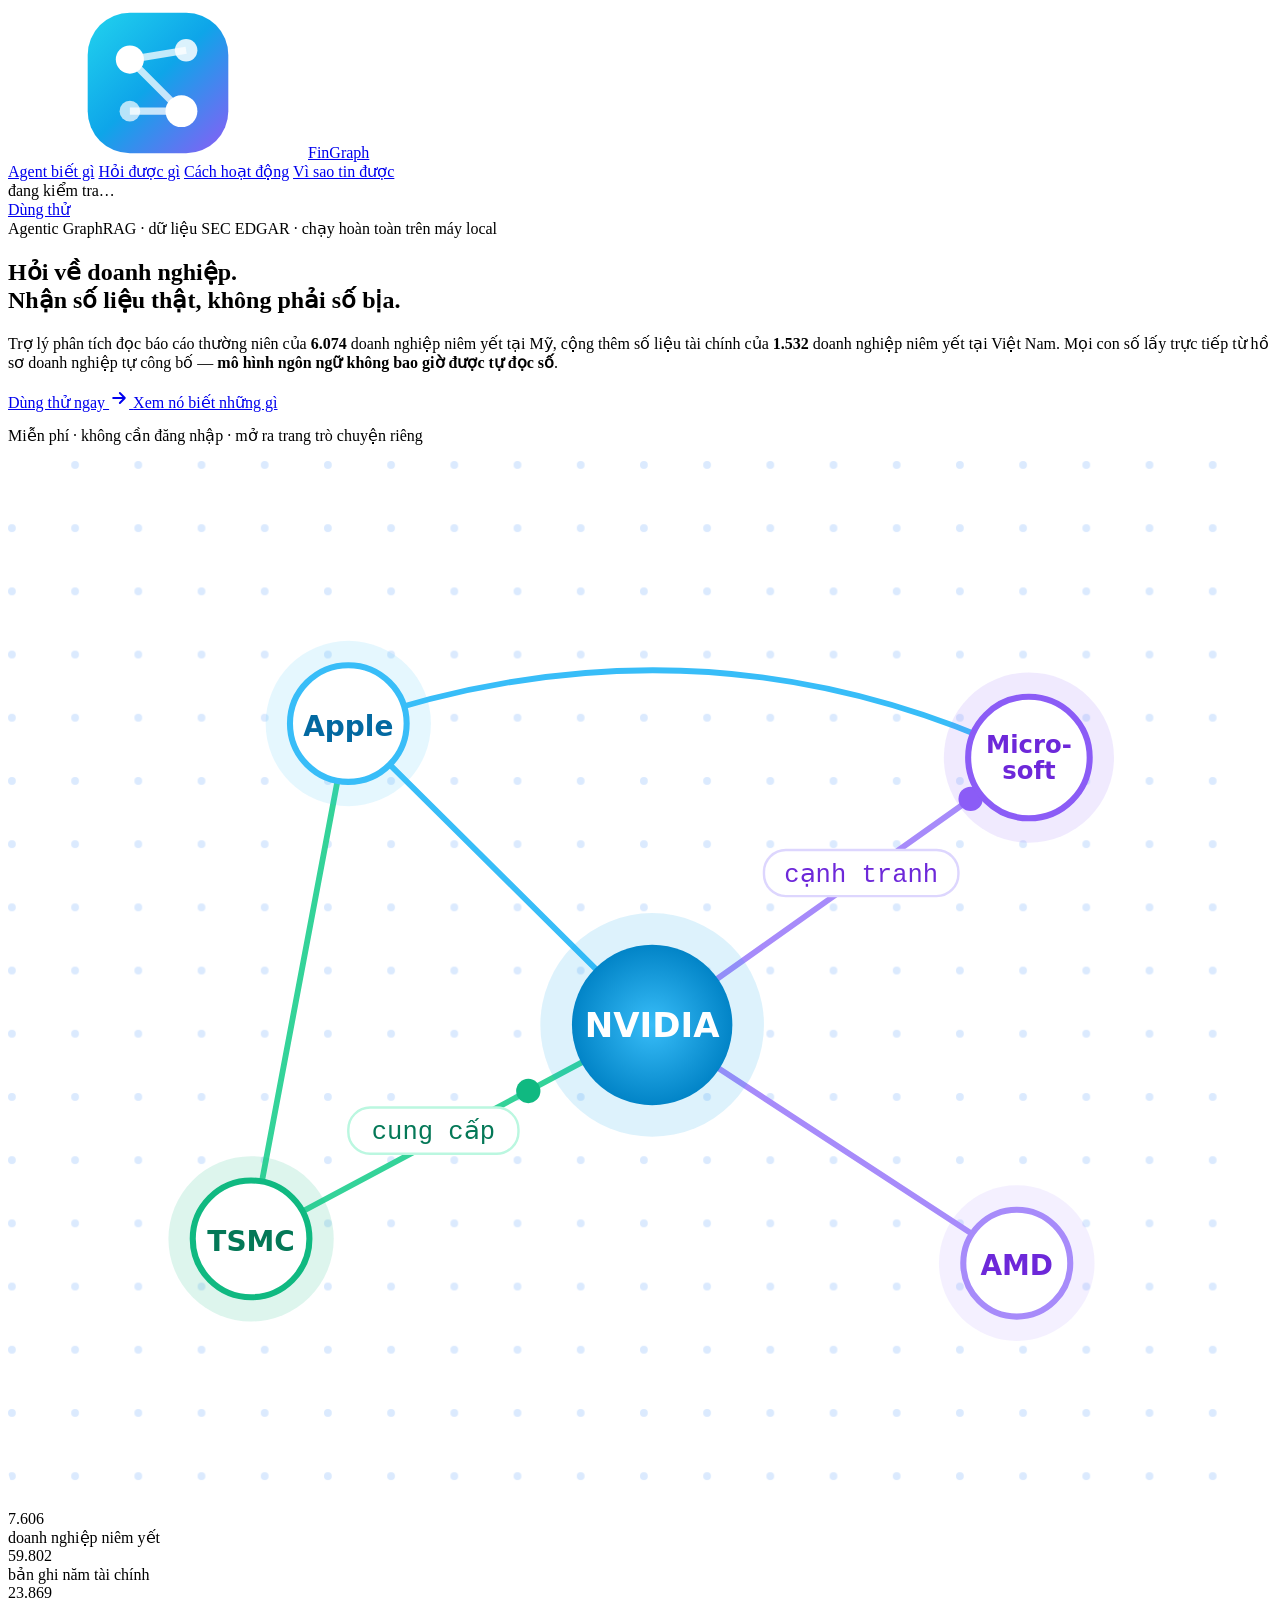
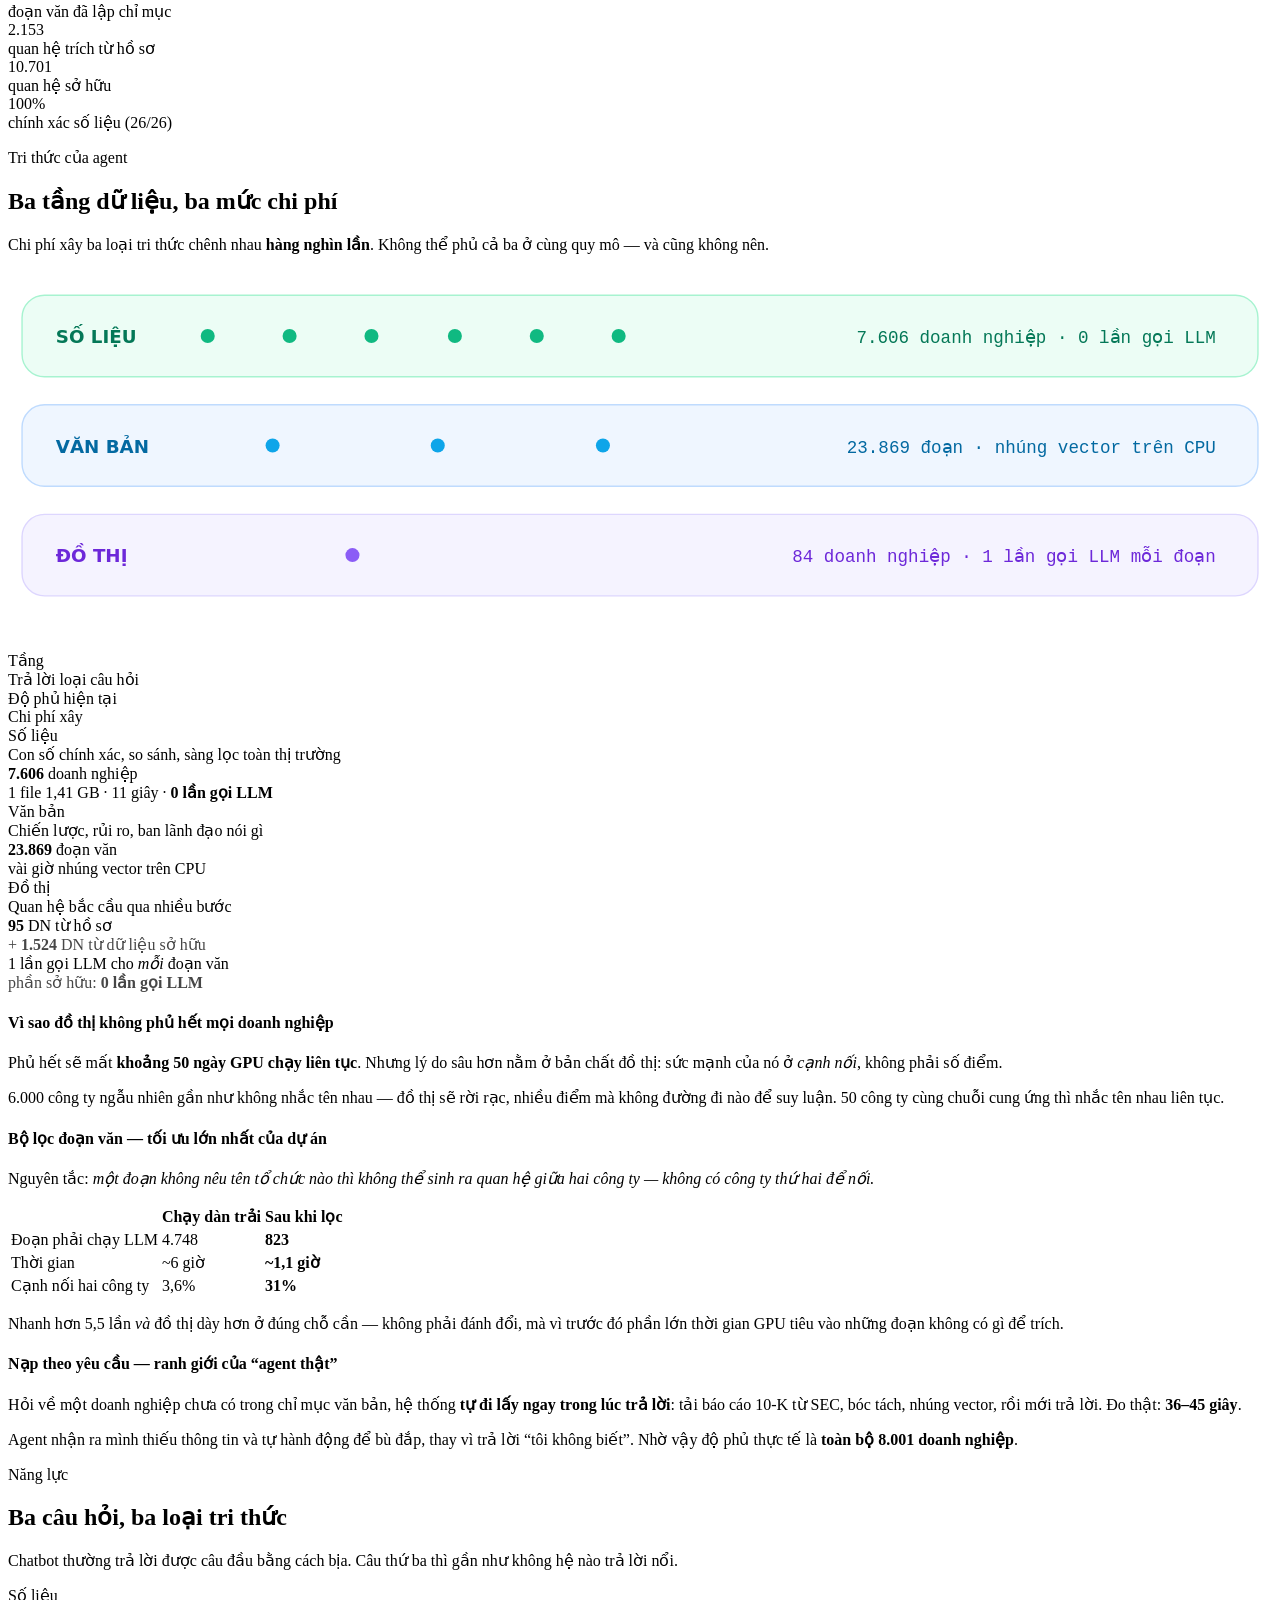
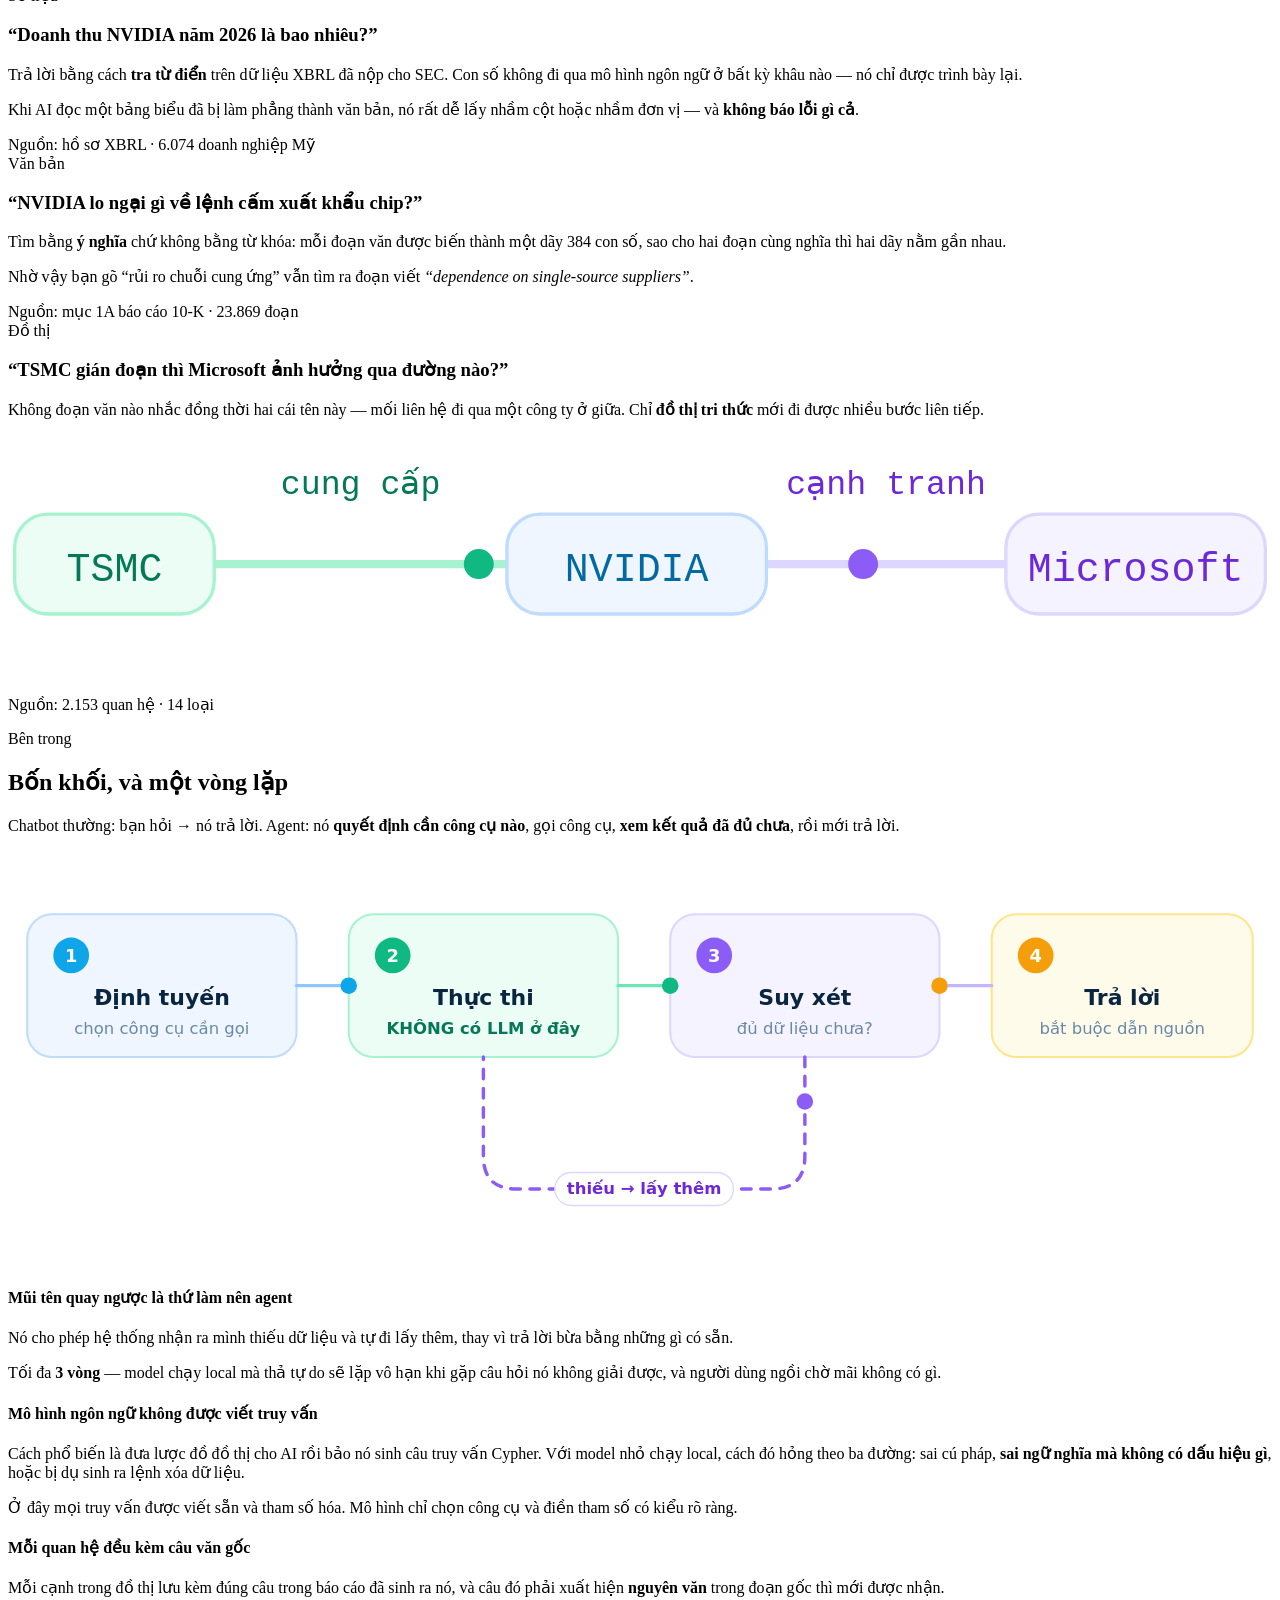
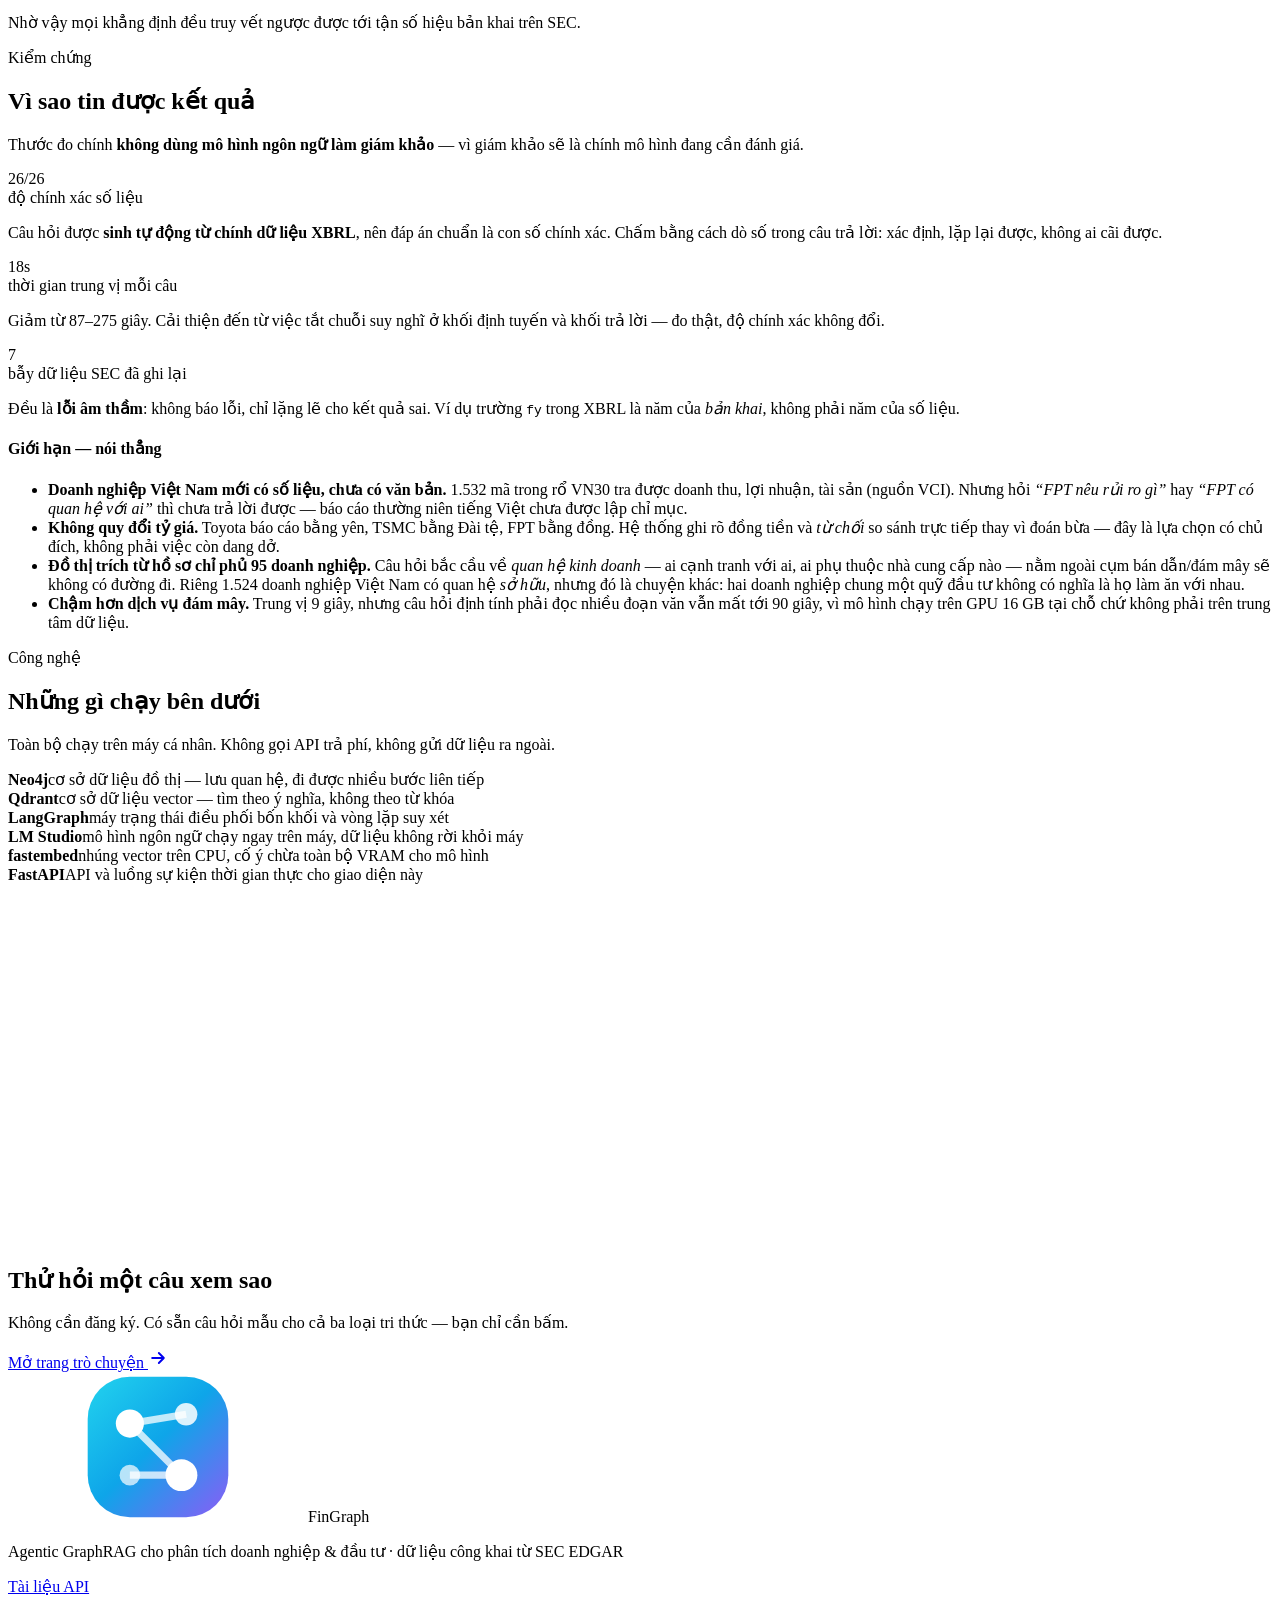
==== commit d20c6ee7: "Mở rộng Việt Nam: 30 -> 1.532 doanh nghiệp, thêm tầng đồ thị từ quan hệ sở hữu Giới hạn "chỉ có 30 d" ====
--- a/web/static/index.html
+++ b/web/static/index.html
@@ -53,7 +53,7 @@
         <p class="lede">
           Trợ lý phân tích đọc báo cáo thường niên của <strong data-stat="companies_us">6.074</strong>
           doanh nghiệp niêm yết tại Mỹ, cộng thêm số liệu tài chính của
-          <strong data-stat="companies_vn">30</strong> doanh nghiệp niêm yết tại Việt Nam.
+          <strong data-stat="companies_vn">1.532</strong> doanh nghiệp niêm yết tại Việt Nam.
           Mọi con số lấy trực tiếp từ hồ sơ doanh nghiệp tự công bố —
           <strong>mô hình ngôn ngữ không bao giờ được tự đọc số</strong>.
         </p>
@@ -135,10 +135,11 @@
     </div>
 
     <div class="stat-grid">
-      <div class="stat"><div class="stat-num" data-stat="companies_listed">6.104</div><div class="stat-label">doanh nghiệp niêm yết</div></div>
-      <div class="stat"><div class="stat-num" data-stat="financial_years">48.265</div><div class="stat-label">bản ghi năm tài chính</div></div>
+      <div class="stat"><div class="stat-num" data-stat="companies_listed">7.606</div><div class="stat-label">doanh nghiệp niêm yết</div></div>
+      <div class="stat"><div class="stat-num" data-stat="financial_years">59.802</div><div class="stat-label">bản ghi năm tài chính</div></div>
       <div class="stat"><div class="stat-num" data-stat="text_chunks">23.869</div><div class="stat-label">đoạn văn đã lập chỉ mục</div></div>
-      <div class="stat"><div class="stat-num" data-stat="knowledge_edges">2.153</div><div class="stat-label">quan hệ trong đồ thị</div></div>
+      <div class="stat"><div class="stat-num" data-stat="knowledge_edges">2.153</div><div class="stat-label">quan hệ trích từ hồ sơ</div></div>
+      <div class="stat"><div class="stat-num" data-stat="ownership_edges">10.701</div><div class="stat-label">quan hệ sở hữu</div></div>
       <div class="stat stat-hl"><div class="stat-num">100%</div><div class="stat-label">chính xác số liệu (26/26)</div></div>
     </div>
   </div>
@@ -163,7 +164,7 @@
           <rect x="10" y="18" width="880" height="58" rx="16" fill="#ecfdf5" stroke="#a7f3d0"/>
           <path id="L1" d="M118 47 H470" fill="none"/>
           <text x="34" y="52" font-size="13" font-weight="700" fill="#047857">SỐ LIỆU</text>
-          <text x="860" y="52" font-size="12.5" fill="#047857" text-anchor="end" font-family="ui-monospace,Consolas,monospace"><tspan data-stat="companies_listed">6.104</tspan> doanh nghiệp · 0 lần gọi LLM</text>
+          <text x="860" y="52" font-size="12.5" fill="#047857" text-anchor="end" font-family="ui-monospace,Consolas,monospace"><tspan data-stat="companies_listed">7.606</tspan> doanh nghiệp · 0 lần gọi LLM</text>
 
           <!-- làn 2 -->
           <rect x="10" y="96" width="880" height="58" rx="16" fill="#eff6ff" stroke="#bfdbfe"/>
@@ -201,7 +202,7 @@
       <div class="tier-row">
         <div><span class="tag tag-num">Số liệu</span></div>
         <div>Con số chính xác, so sánh, sàng lọc toàn thị trường</div>
-        <div class="mono"><strong data-stat="companies_listed">6.104</strong> doanh nghiệp</div>
+        <div class="mono"><strong data-stat="companies_listed">7.606</strong> doanh nghiệp</div>
         <div>1 file 1,41 GB · 11 giây · <strong>0 lần gọi LLM</strong></div>
       </div>
       <div class="tier-row">
@@ -213,8 +214,8 @@
       <div class="tier-row">
         <div><span class="tag tag-graph">Đồ thị</span></div>
         <div>Quan hệ bắc cầu qua nhiều bước</div>
-        <div class="mono"><strong data-stat="tier_graph">95</strong> doanh nghiệp</div>
-        <div>1 lần gọi LLM cho <em>mỗi</em> đoạn văn</div>
+        <div class="mono"><strong data-stat="tier_graph_filings">95</strong> DN từ hồ sơ<br><span style="opacity:.72">+ <strong data-stat="tier_graph_ownership">1.524</strong> DN từ dữ liệu sở hữu</span></div>
+        <div>1 lần gọi LLM cho <em>mỗi</em> đoạn văn<br><span style="opacity:.72">phần sở hữu: <strong>0 lần gọi LLM</strong></span></div>
       </div>
     </div>
 
@@ -439,13 +440,17 @@
       <h4>Giới hạn — nói thẳng</h4>
       <ul>
         <li><b>Doanh nghiệp Việt Nam mới có số liệu, chưa có văn bản.</b>
-          <span data-stat="companies_vn">30</span> mã trong rổ VN30 tra được doanh thu, lợi nhuận, tài sản (nguồn VCI).
+          <span data-stat="companies_vn">1.532</span> mã trong rổ VN30 tra được doanh thu, lợi nhuận, tài sản (nguồn VCI).
           Nhưng hỏi <em>“FPT nêu rủi ro gì”</em> hay <em>“FPT có quan hệ với ai”</em> thì chưa trả lời được —
           báo cáo thường niên tiếng Việt chưa được lập chỉ mục.</li>
         <li><b>Không quy đổi tỷ giá.</b> Toyota báo cáo bằng yên, TSMC bằng Đài tệ, FPT bằng đồng.
           Hệ thống ghi rõ đồng tiền và <em>từ chối</em> so sánh trực tiếp thay vì đoán bừa —
           đây là lựa chọn có chủ đích, không phải việc còn dang dở.</li>
-        <li><b>Đồ thị chỉ phủ <span data-stat="tier_graph">95</span> doanh nghiệp</b> — câu hỏi bắc cầu ngoài cụm bán dẫn/đám mây sẽ không có đường đi.</li>
+        <li><b>Đồ thị trích từ hồ sơ chỉ phủ <span data-stat="tier_graph_filings">95</span> doanh nghiệp.</b>
+          Câu hỏi bắc cầu về <em>quan hệ kinh doanh</em> — ai cạnh tranh với ai, ai phụ thuộc nhà cung cấp nào —
+          nằm ngoài cụm bán dẫn/đám mây sẽ không có đường đi.
+          Riêng <span data-stat="tier_graph_ownership">1.524</span> doanh nghiệp Việt Nam có quan hệ <em>sở hữu</em>,
+          nhưng đó là chuyện khác: hai doanh nghiệp chung một quỹ đầu tư không có nghĩa là họ làm ăn với nhau.</li>
         <li><b>Chậm hơn dịch vụ đám mây.</b> Trung vị 9 giây, nhưng câu hỏi định tính phải đọc nhiều đoạn văn
           vẫn mất tới 90 giây, vì mô hình chạy trên GPU 16 GB tại chỗ chứ không phải trên trung tâm dữ liệu.</li>
       </ul>
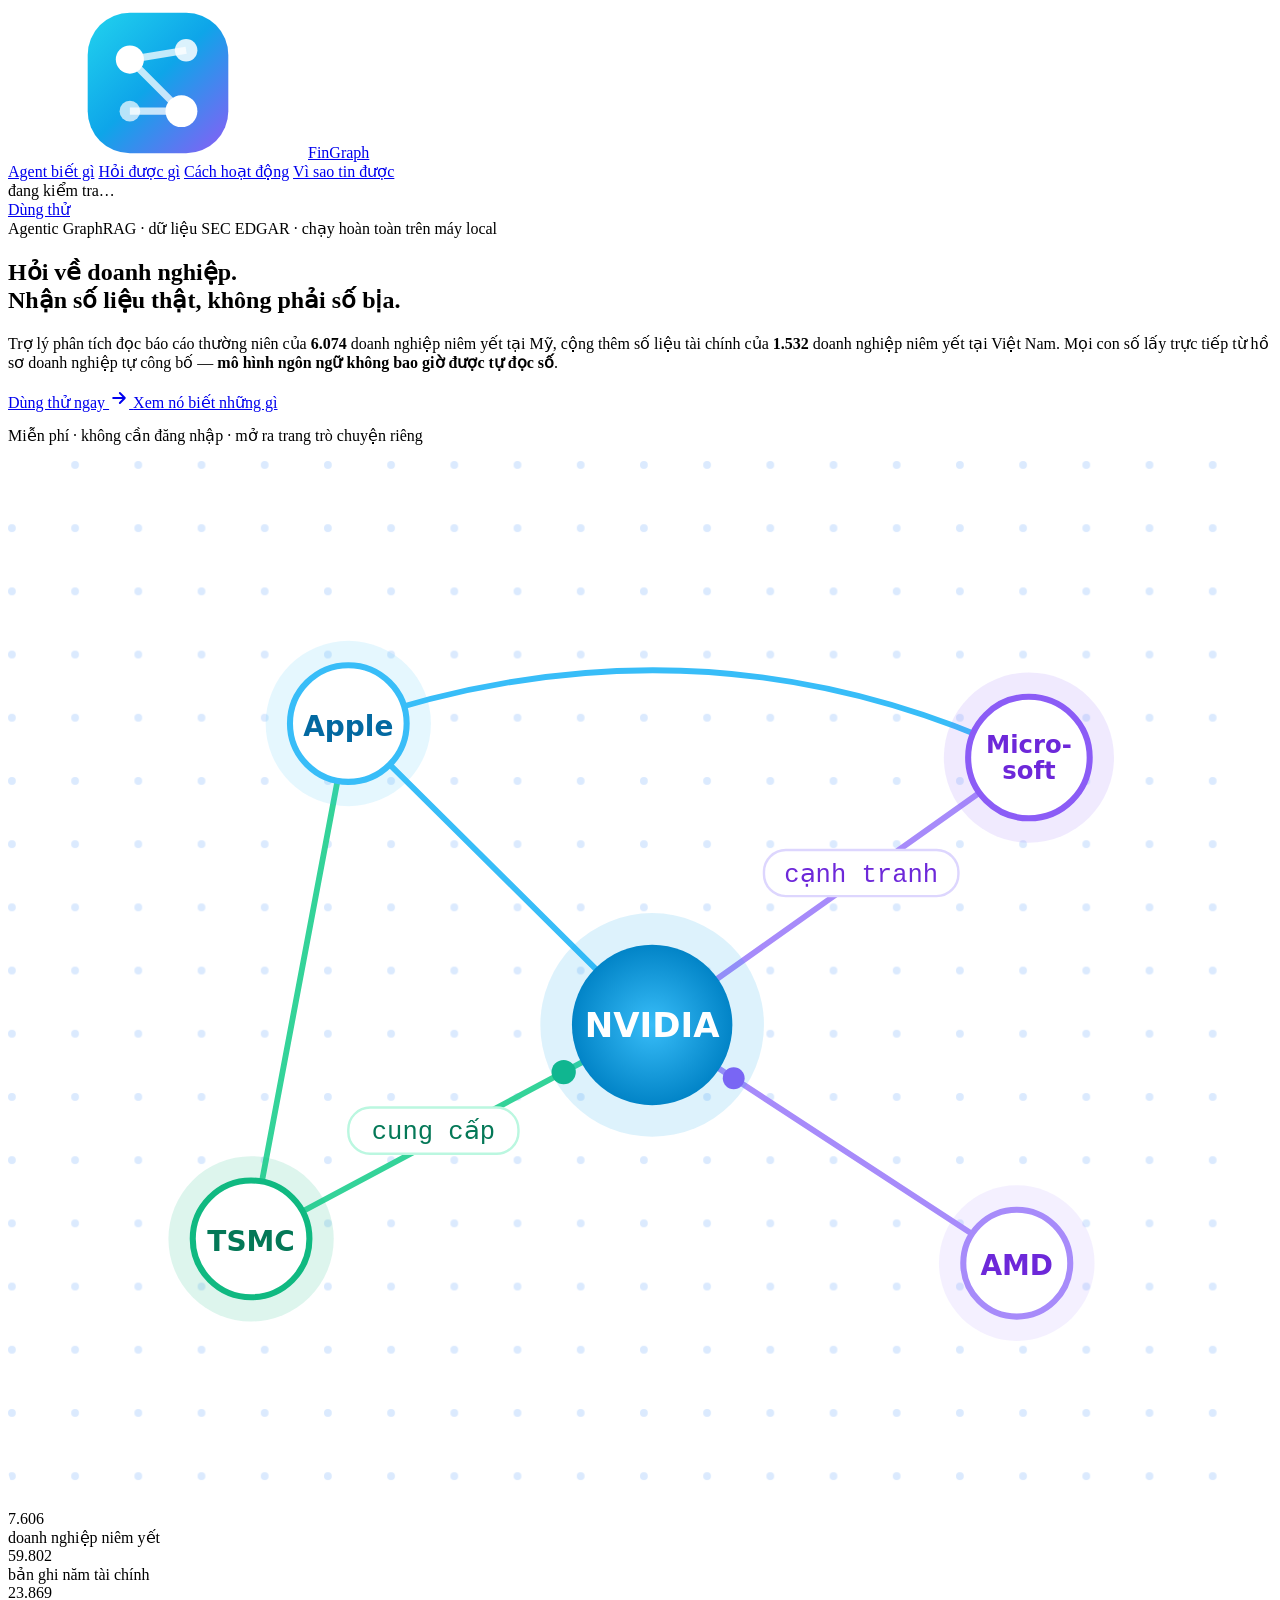
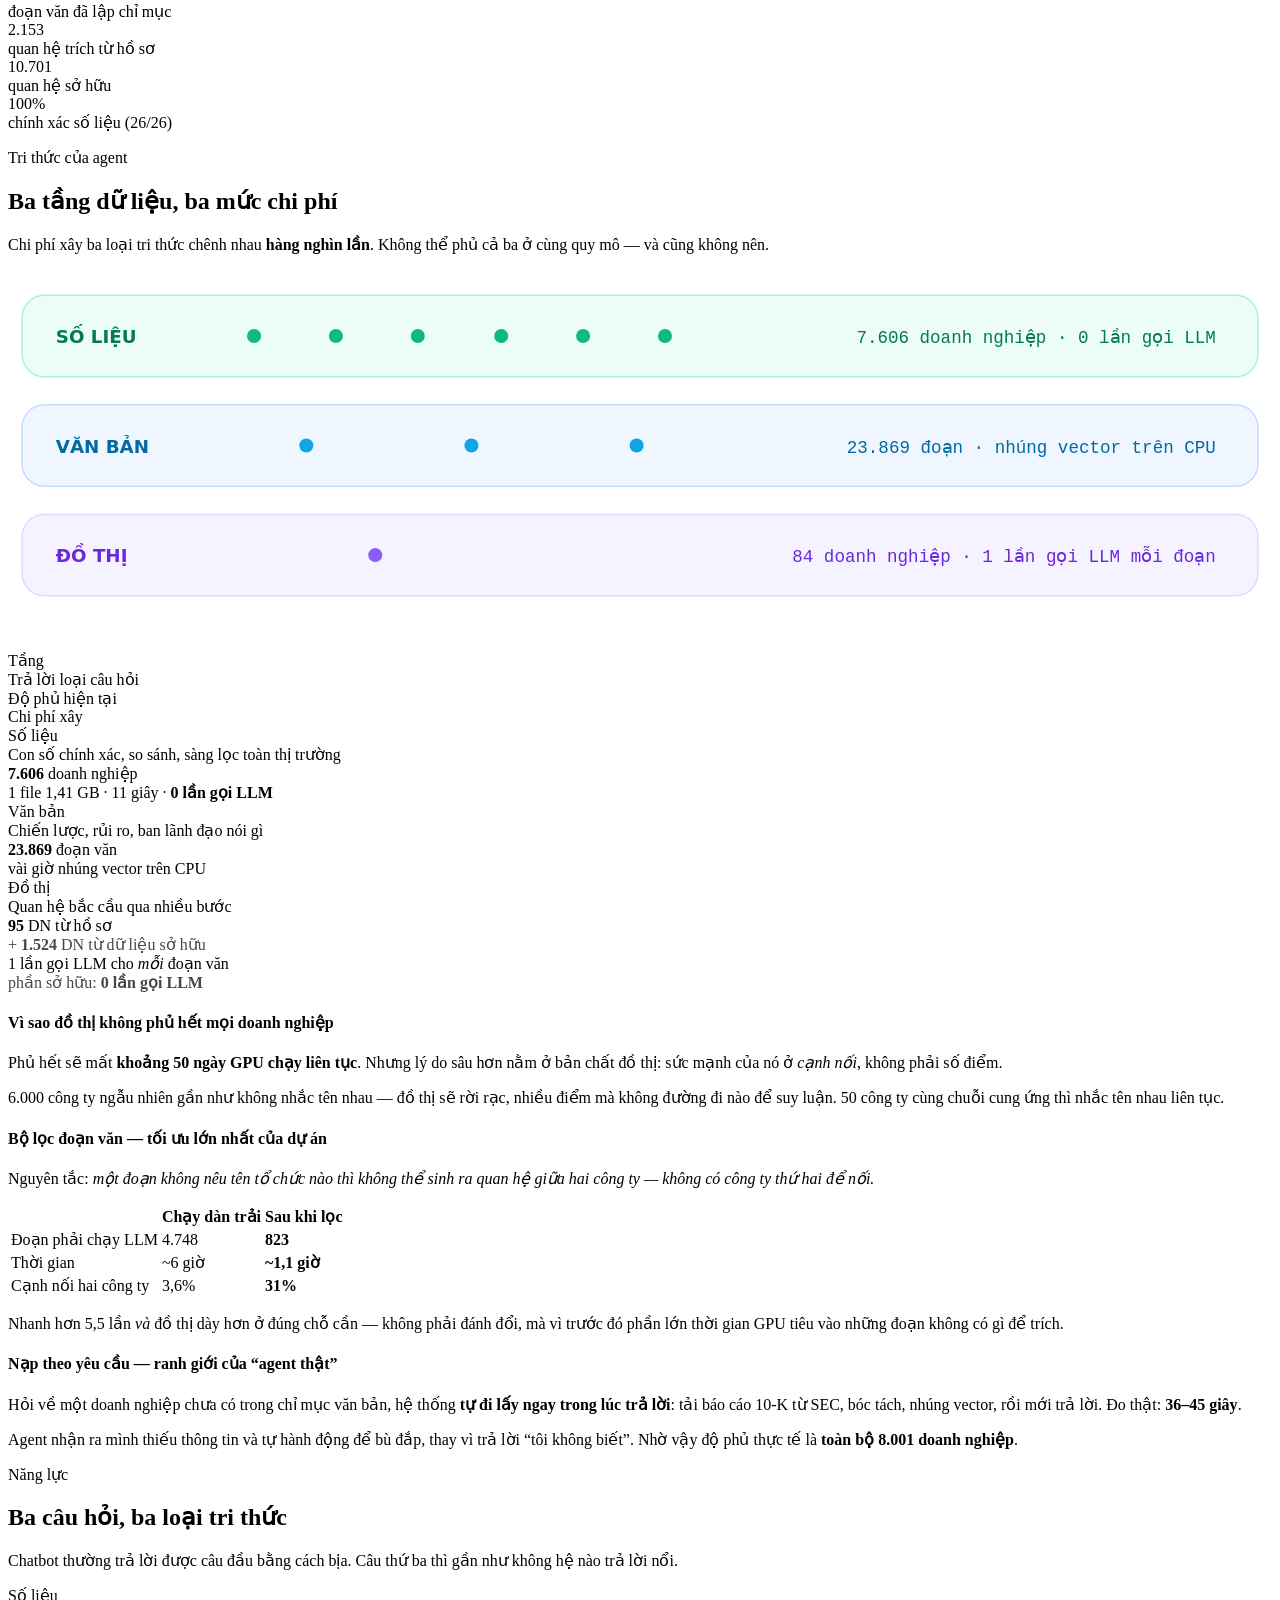
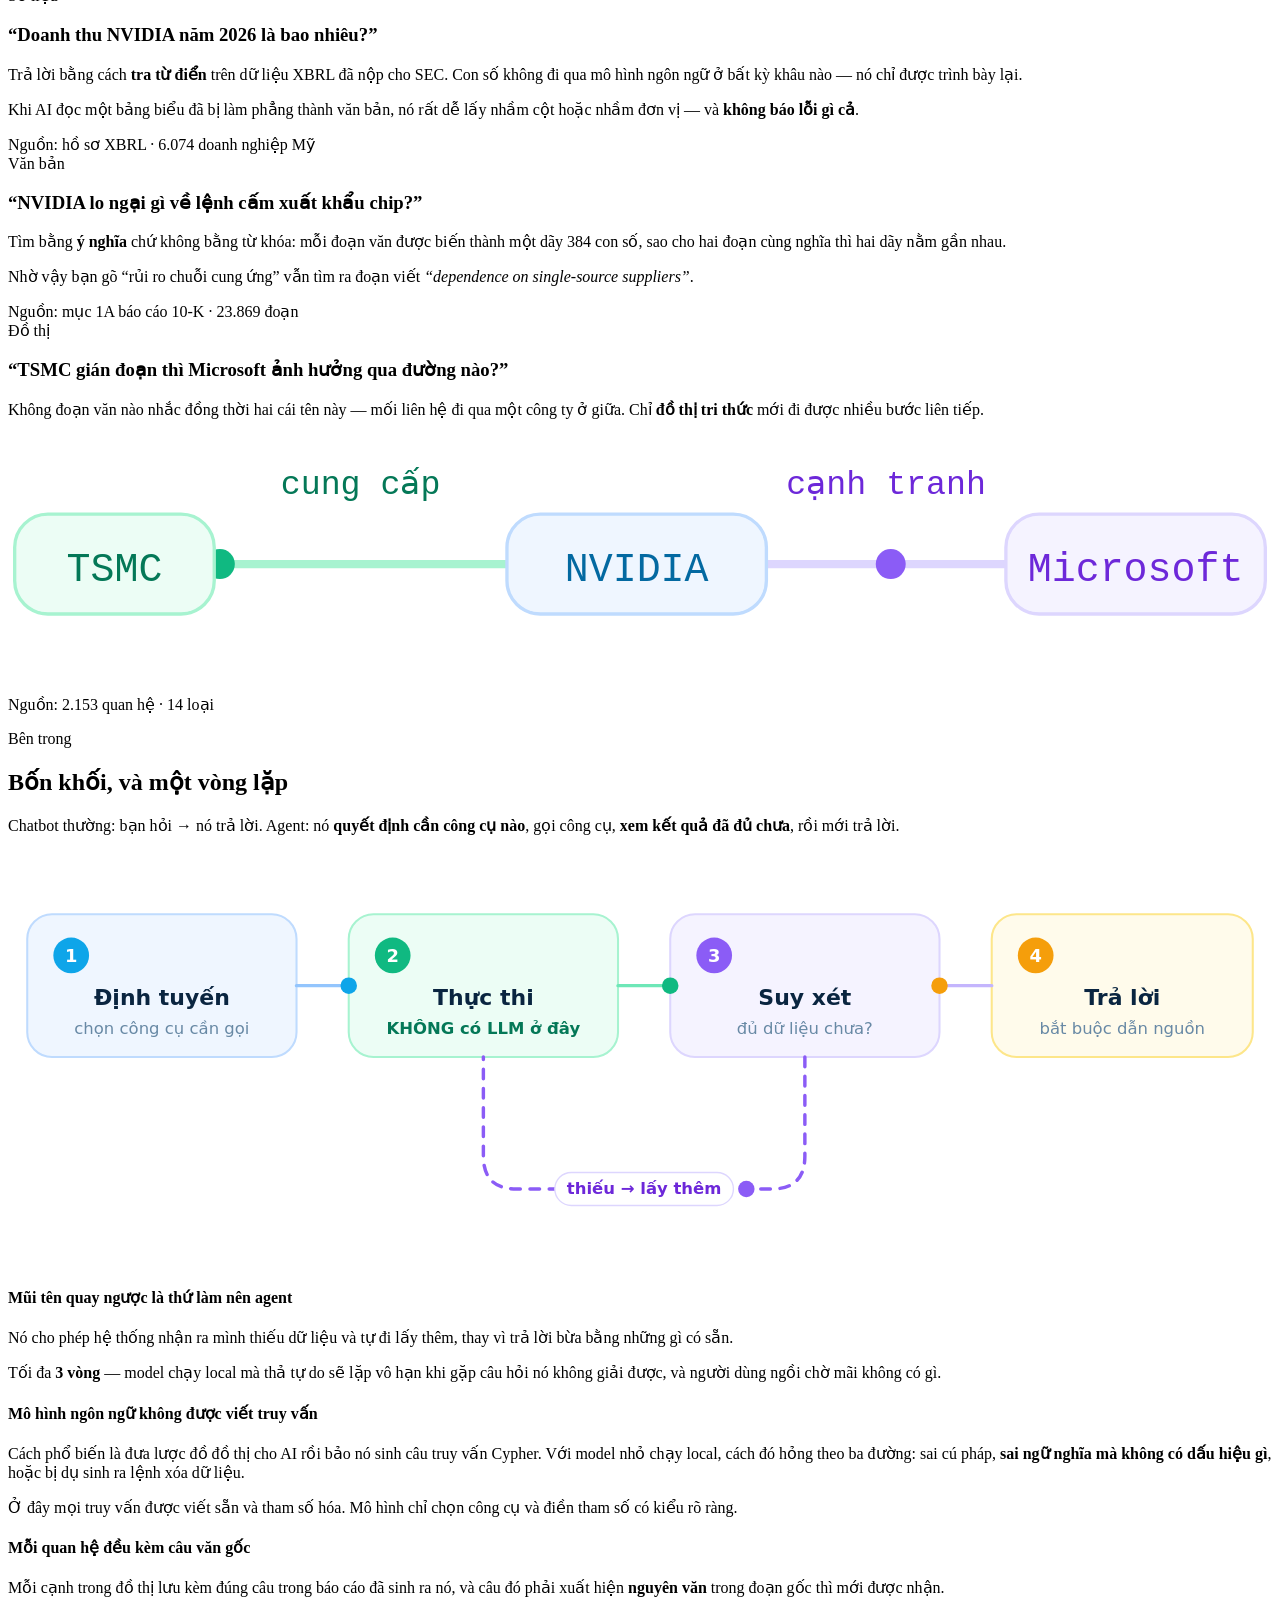
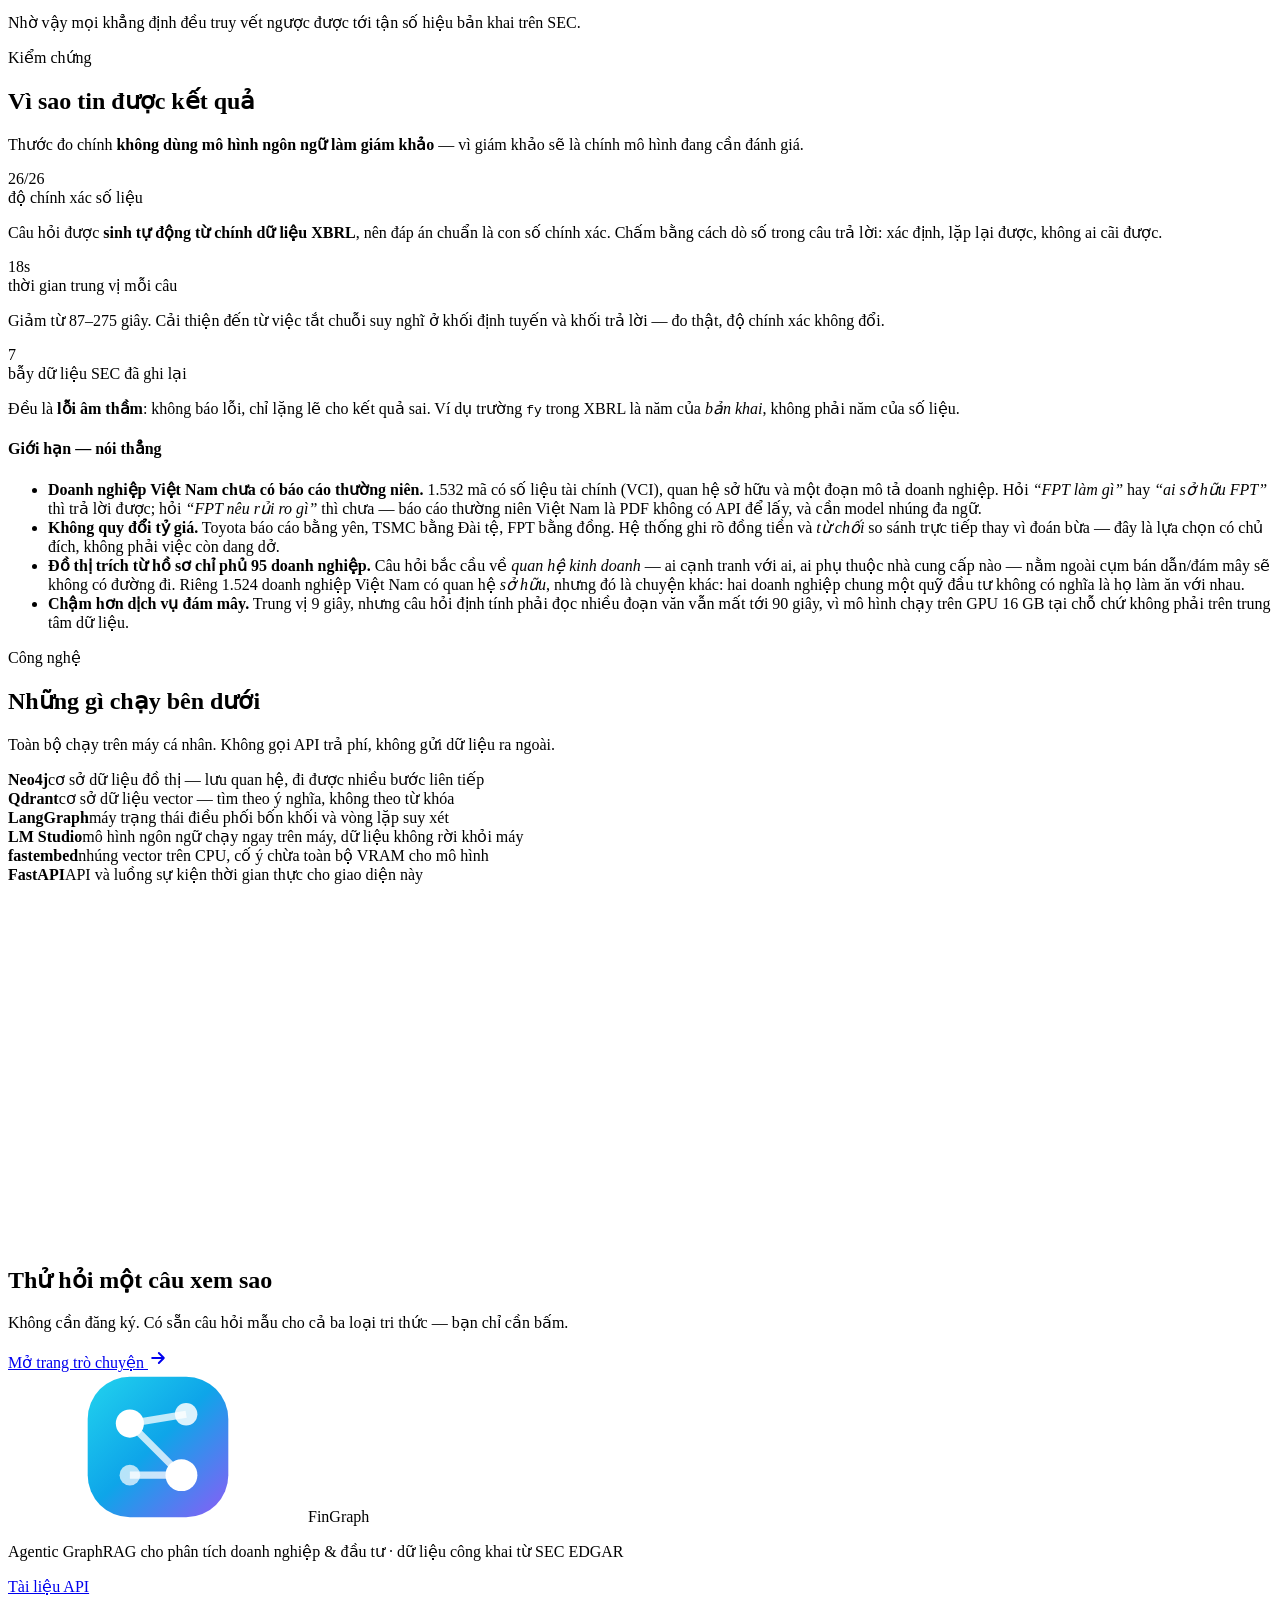
==== commit 637e4776: "Sửa ba chỗ hở còn lại: sai dấu, mức phủ gộp hai nghĩa, và Việt Nam chưa có văn bản 1. BỘ ĐỐI CHIẾU S" ====
--- a/web/static/index.html
+++ b/web/static/index.html
@@ -439,10 +439,10 @@
     <div class="limits">
       <h4>Giới hạn — nói thẳng</h4>
       <ul>
-        <li><b>Doanh nghiệp Việt Nam mới có số liệu, chưa có văn bản.</b>
-          <span data-stat="companies_vn">1.532</span> mã trong rổ VN30 tra được doanh thu, lợi nhuận, tài sản (nguồn VCI).
-          Nhưng hỏi <em>“FPT nêu rủi ro gì”</em> hay <em>“FPT có quan hệ với ai”</em> thì chưa trả lời được —
-          báo cáo thường niên tiếng Việt chưa được lập chỉ mục.</li>
+        <li><b>Doanh nghiệp Việt Nam chưa có báo cáo thường niên.</b>
+          <span data-stat="companies_vn">1.532</span> mã có số liệu tài chính (VCI), quan hệ sở hữu và một đoạn mô tả doanh nghiệp.
+          Hỏi <em>“FPT làm gì”</em> hay <em>“ai sở hữu FPT”</em> thì trả lời được; hỏi <em>“FPT nêu rủi ro gì”</em> thì chưa —
+          báo cáo thường niên Việt Nam là PDF không có API để lấy, và cần model nhúng đa ngữ.</li>
         <li><b>Không quy đổi tỷ giá.</b> Toyota báo cáo bằng yên, TSMC bằng Đài tệ, FPT bằng đồng.
           Hệ thống ghi rõ đồng tiền và <em>từ chối</em> so sánh trực tiếp thay vì đoán bừa —
           đây là lựa chọn có chủ đích, không phải việc còn dang dở.</li>
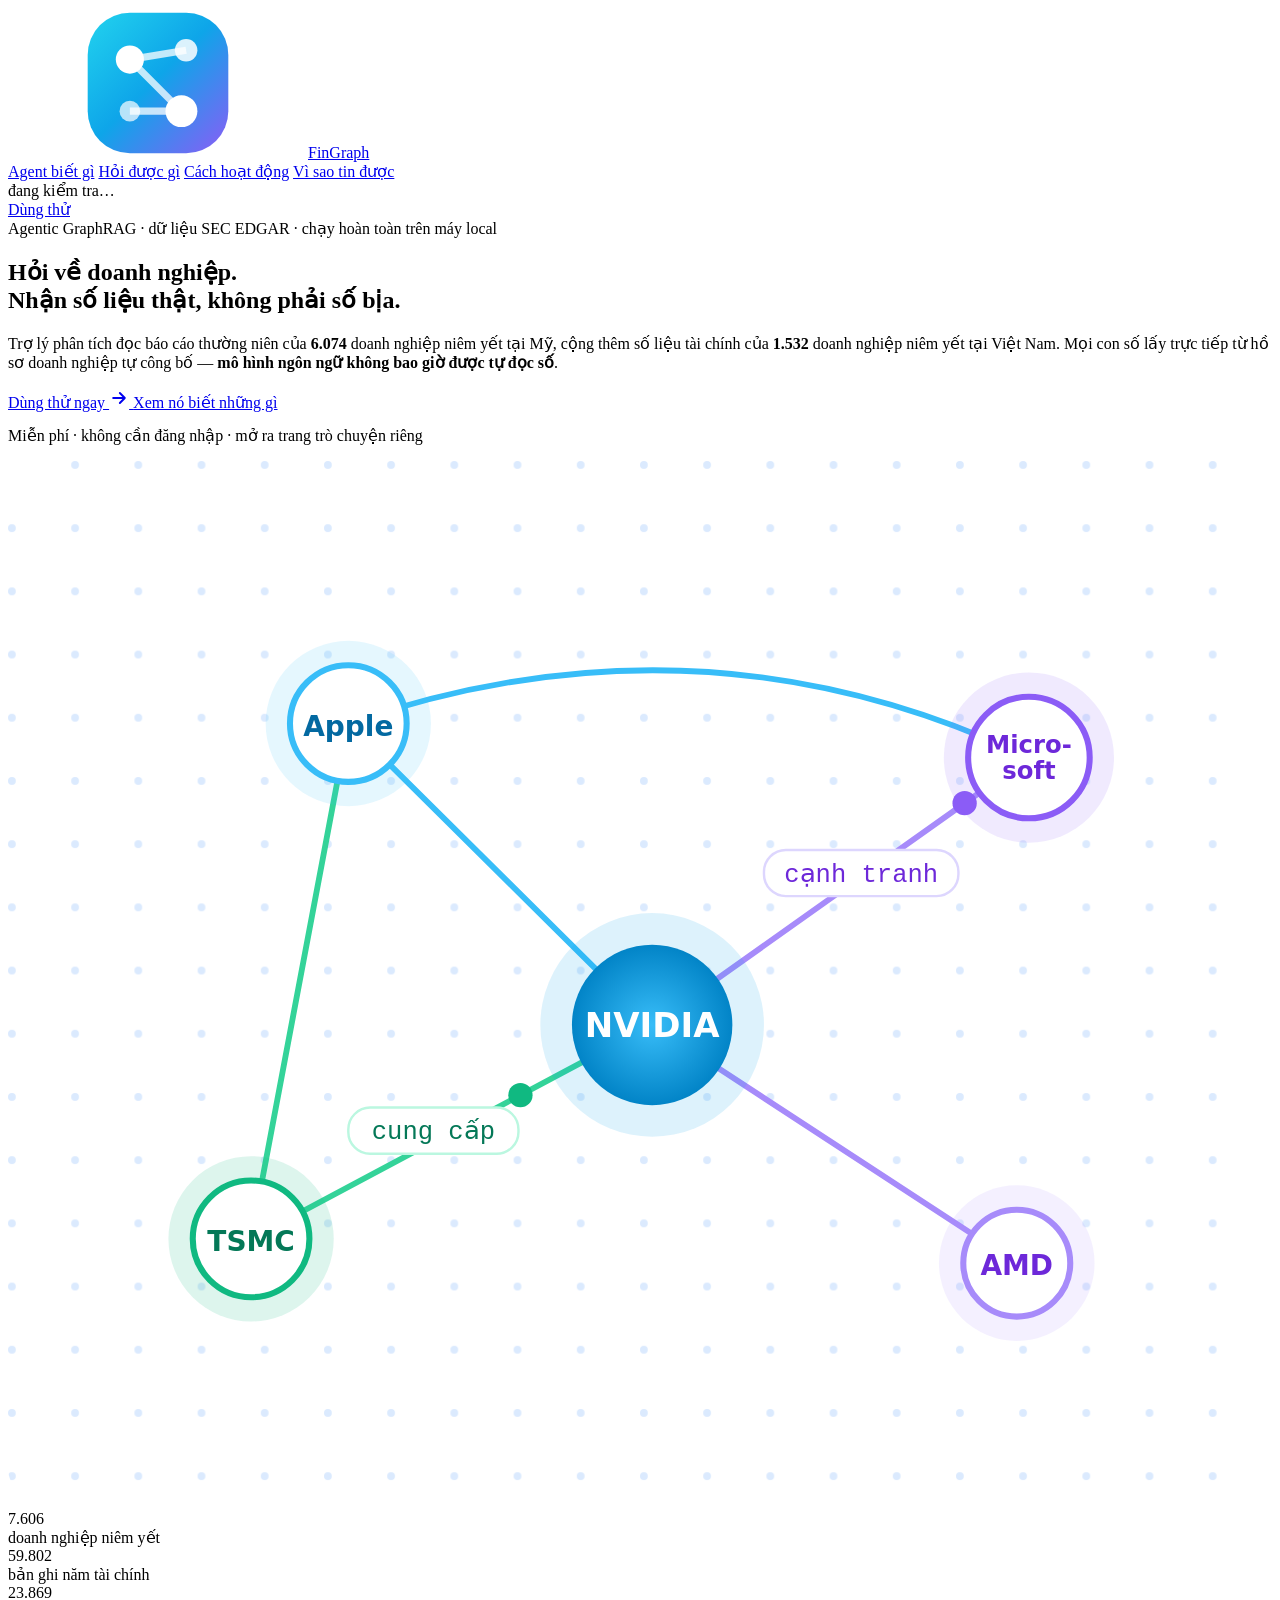
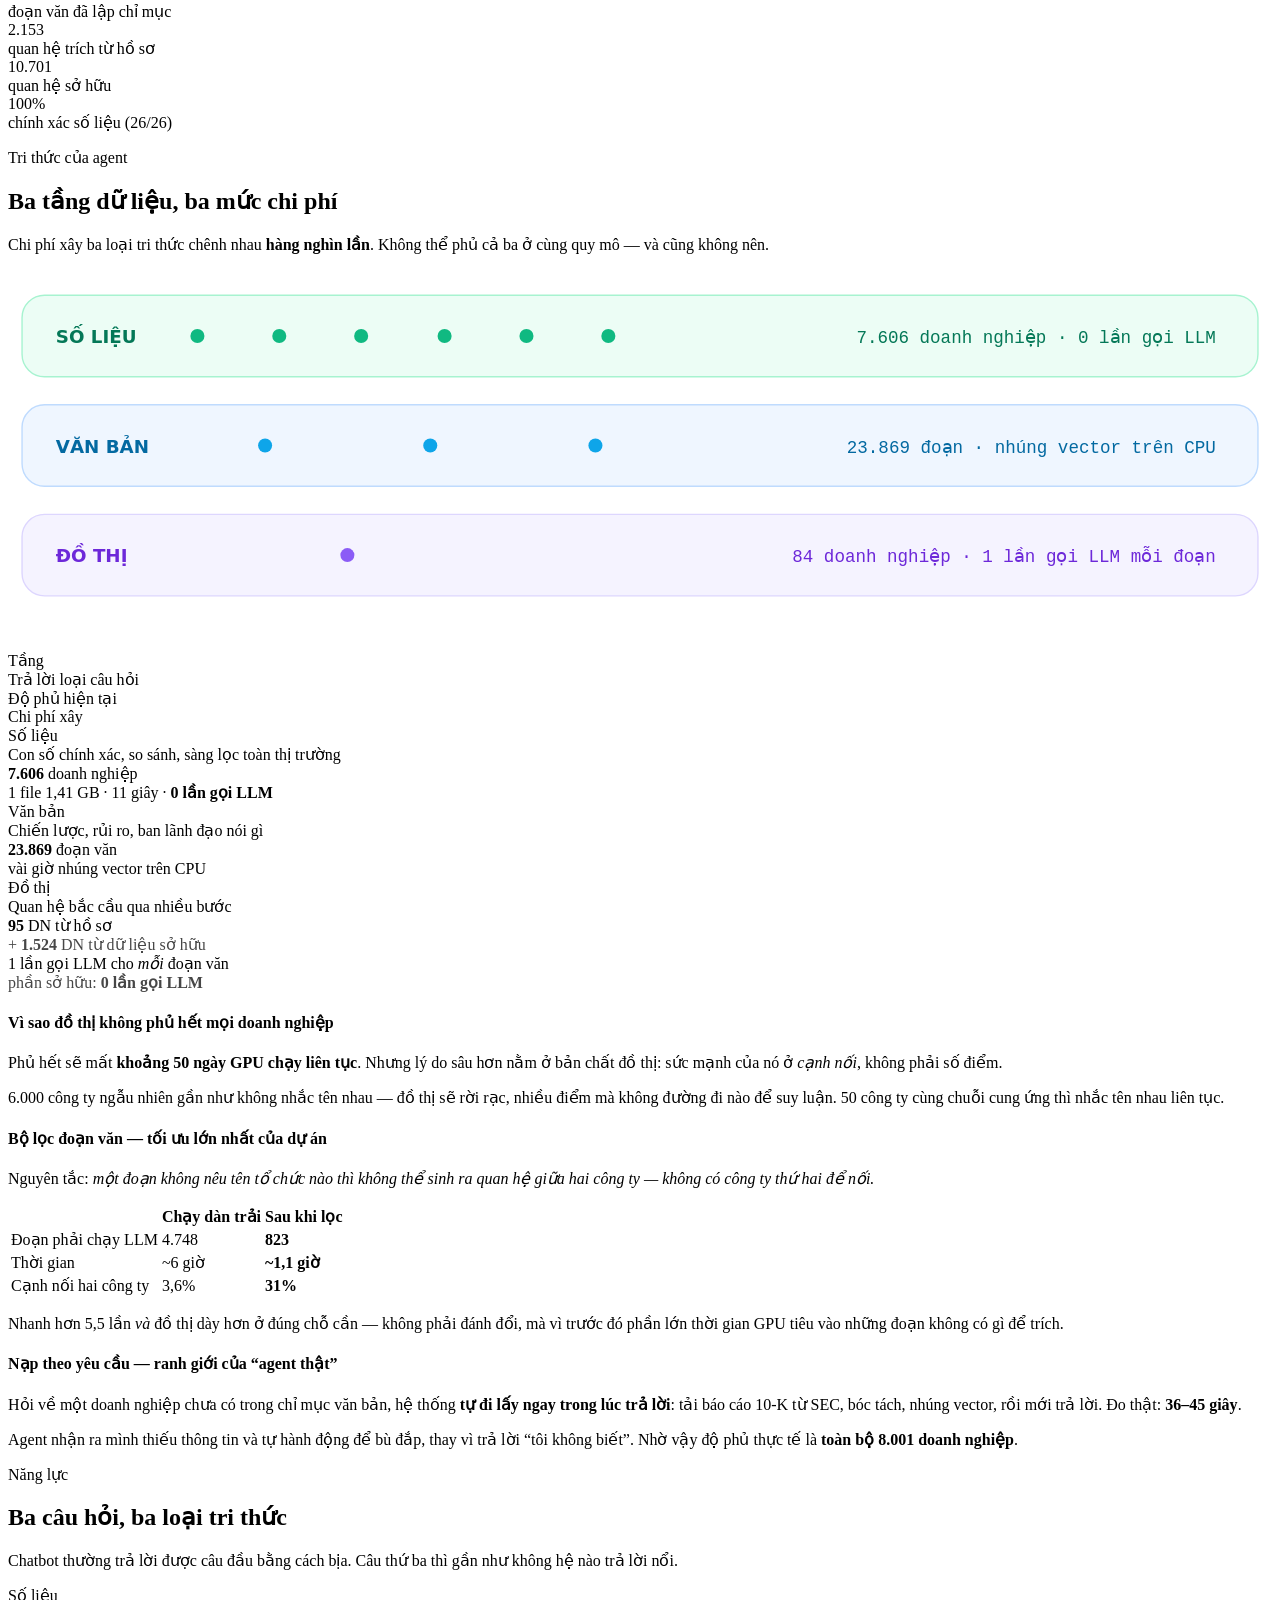
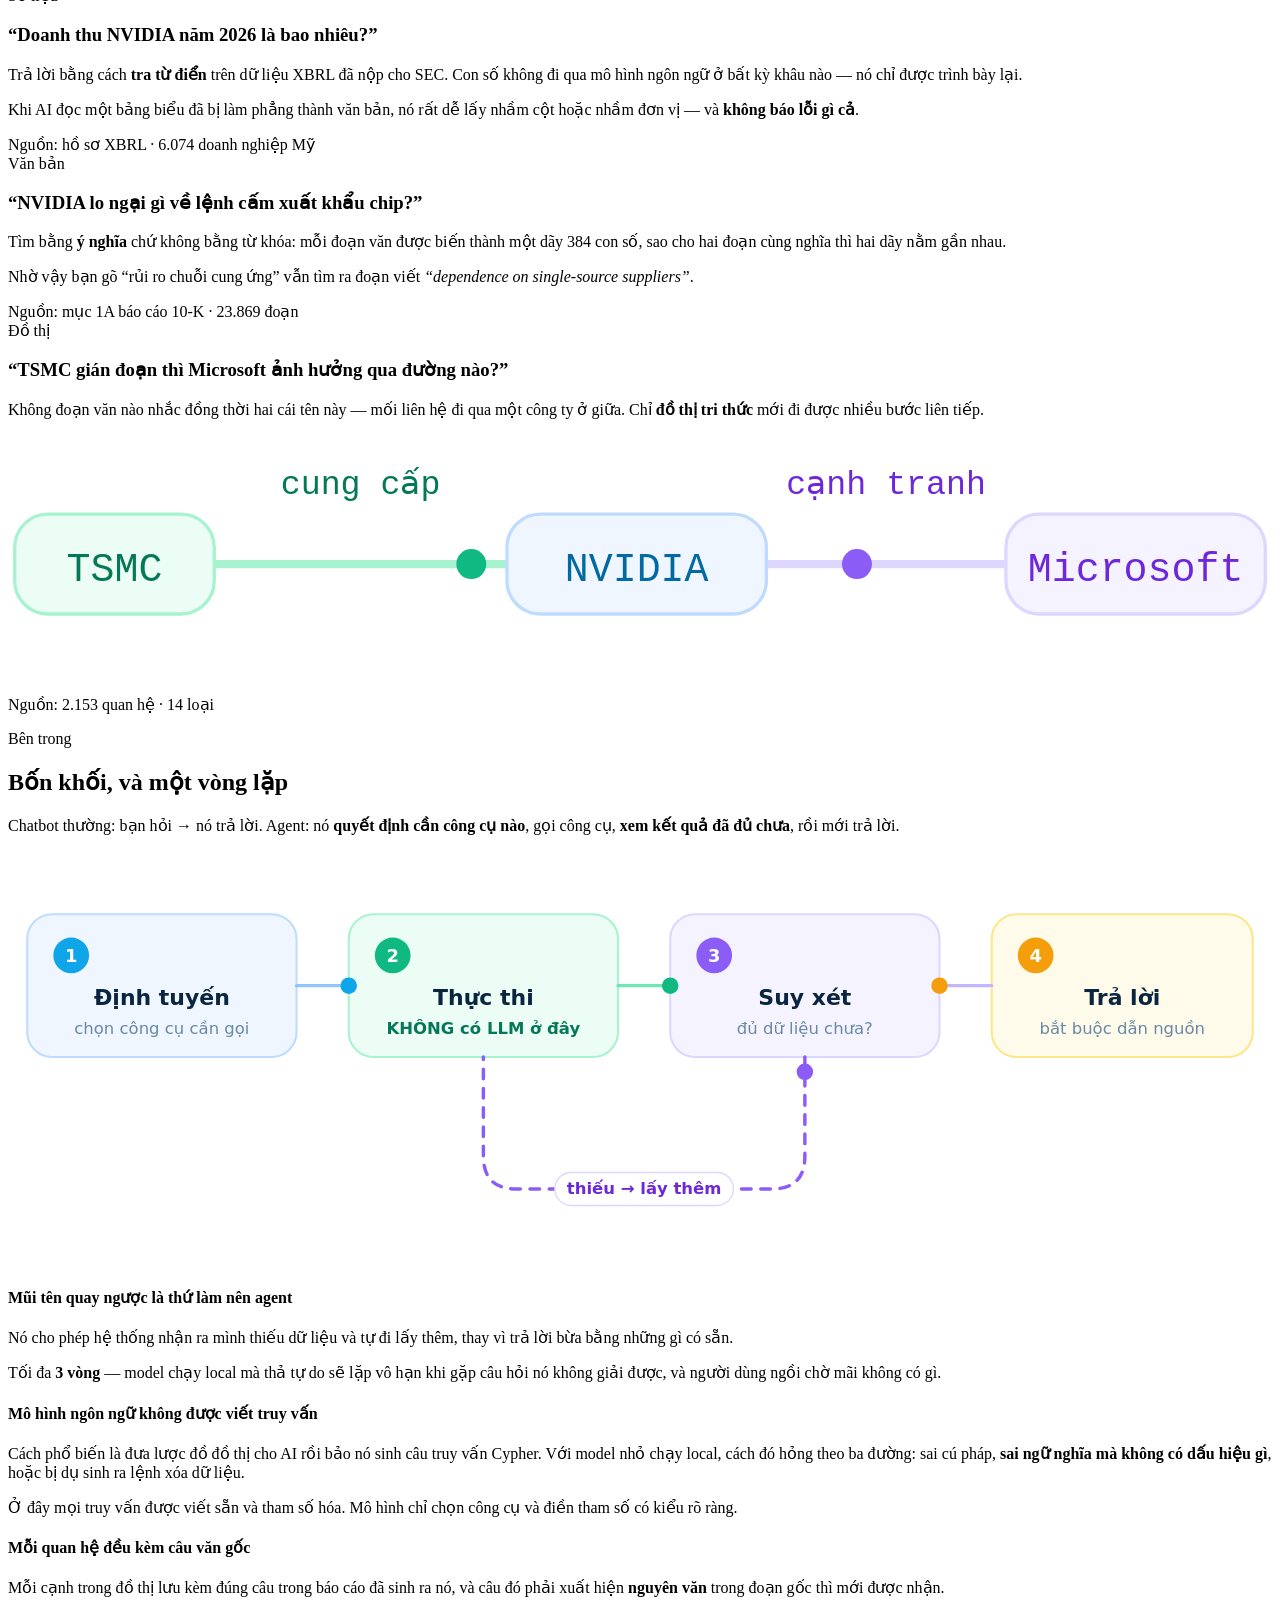
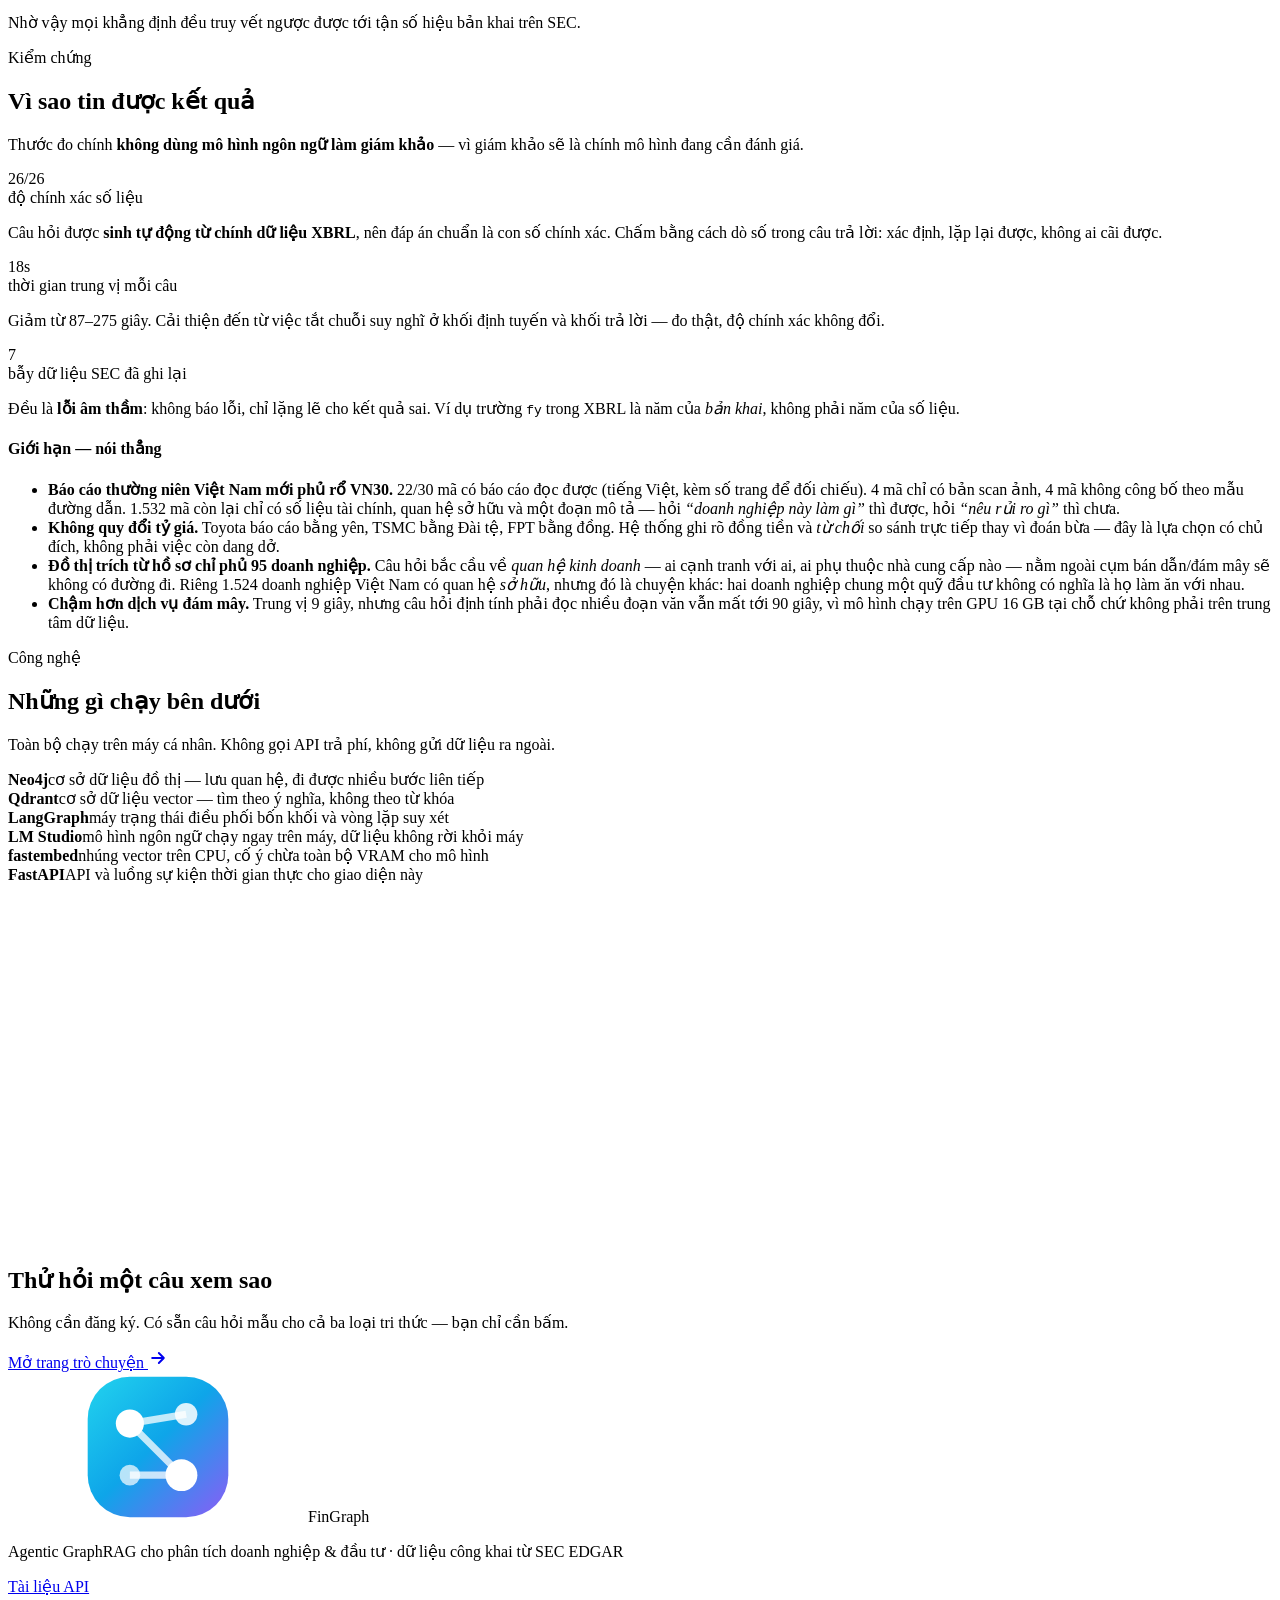
==== commit 91e34da1: "Nạp báo cáo thường niên Việt Nam: tầng văn bản thật cho 22 mã VN30 Trước đây doanh nghiệp Việt Nam c" ====
--- a/web/static/index.html
+++ b/web/static/index.html
@@ -439,10 +439,10 @@
     <div class="limits">
       <h4>Giới hạn — nói thẳng</h4>
       <ul>
-        <li><b>Doanh nghiệp Việt Nam chưa có báo cáo thường niên.</b>
-          <span data-stat="companies_vn">1.532</span> mã có số liệu tài chính (VCI), quan hệ sở hữu và một đoạn mô tả doanh nghiệp.
-          Hỏi <em>“FPT làm gì”</em> hay <em>“ai sở hữu FPT”</em> thì trả lời được; hỏi <em>“FPT nêu rủi ro gì”</em> thì chưa —
-          báo cáo thường niên Việt Nam là PDF không có API để lấy, và cần model nhúng đa ngữ.</li>
+        <li><b>Báo cáo thường niên Việt Nam mới phủ rổ VN30.</b>
+          22/30 mã có báo cáo đọc được (tiếng Việt, kèm số trang để đối chiếu). 4 mã chỉ có bản scan ảnh, 4 mã không công bố theo mẫu đường dẫn.
+          <span data-stat="companies_vn">1.532</span> mã còn lại chỉ có số liệu tài chính, quan hệ sở hữu và một đoạn mô tả —
+          hỏi <em>“doanh nghiệp này làm gì”</em> thì được, hỏi <em>“nêu rủi ro gì”</em> thì chưa.</li>
         <li><b>Không quy đổi tỷ giá.</b> Toyota báo cáo bằng yên, TSMC bằng Đài tệ, FPT bằng đồng.
           Hệ thống ghi rõ đồng tiền và <em>từ chối</em> so sánh trực tiếp thay vì đoán bừa —
           đây là lựa chọn có chủ đích, không phải việc còn dang dở.</li>
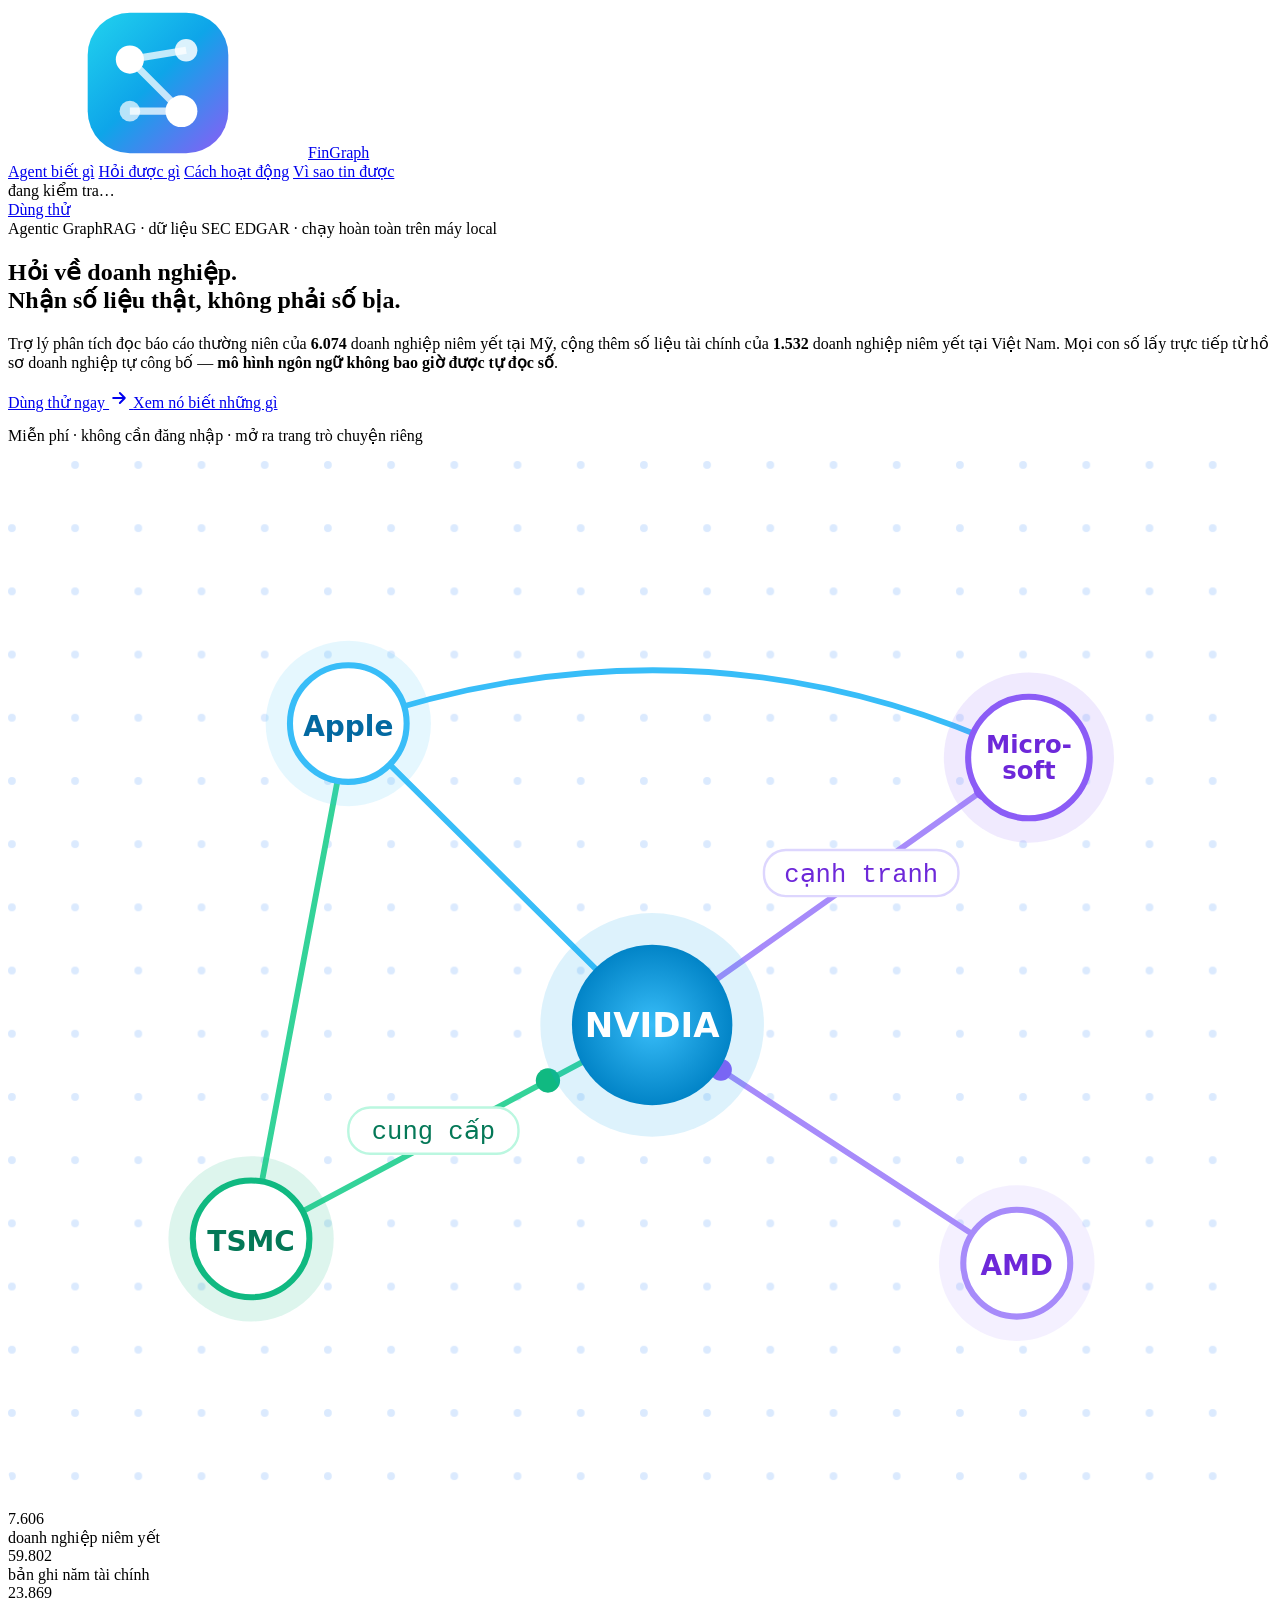
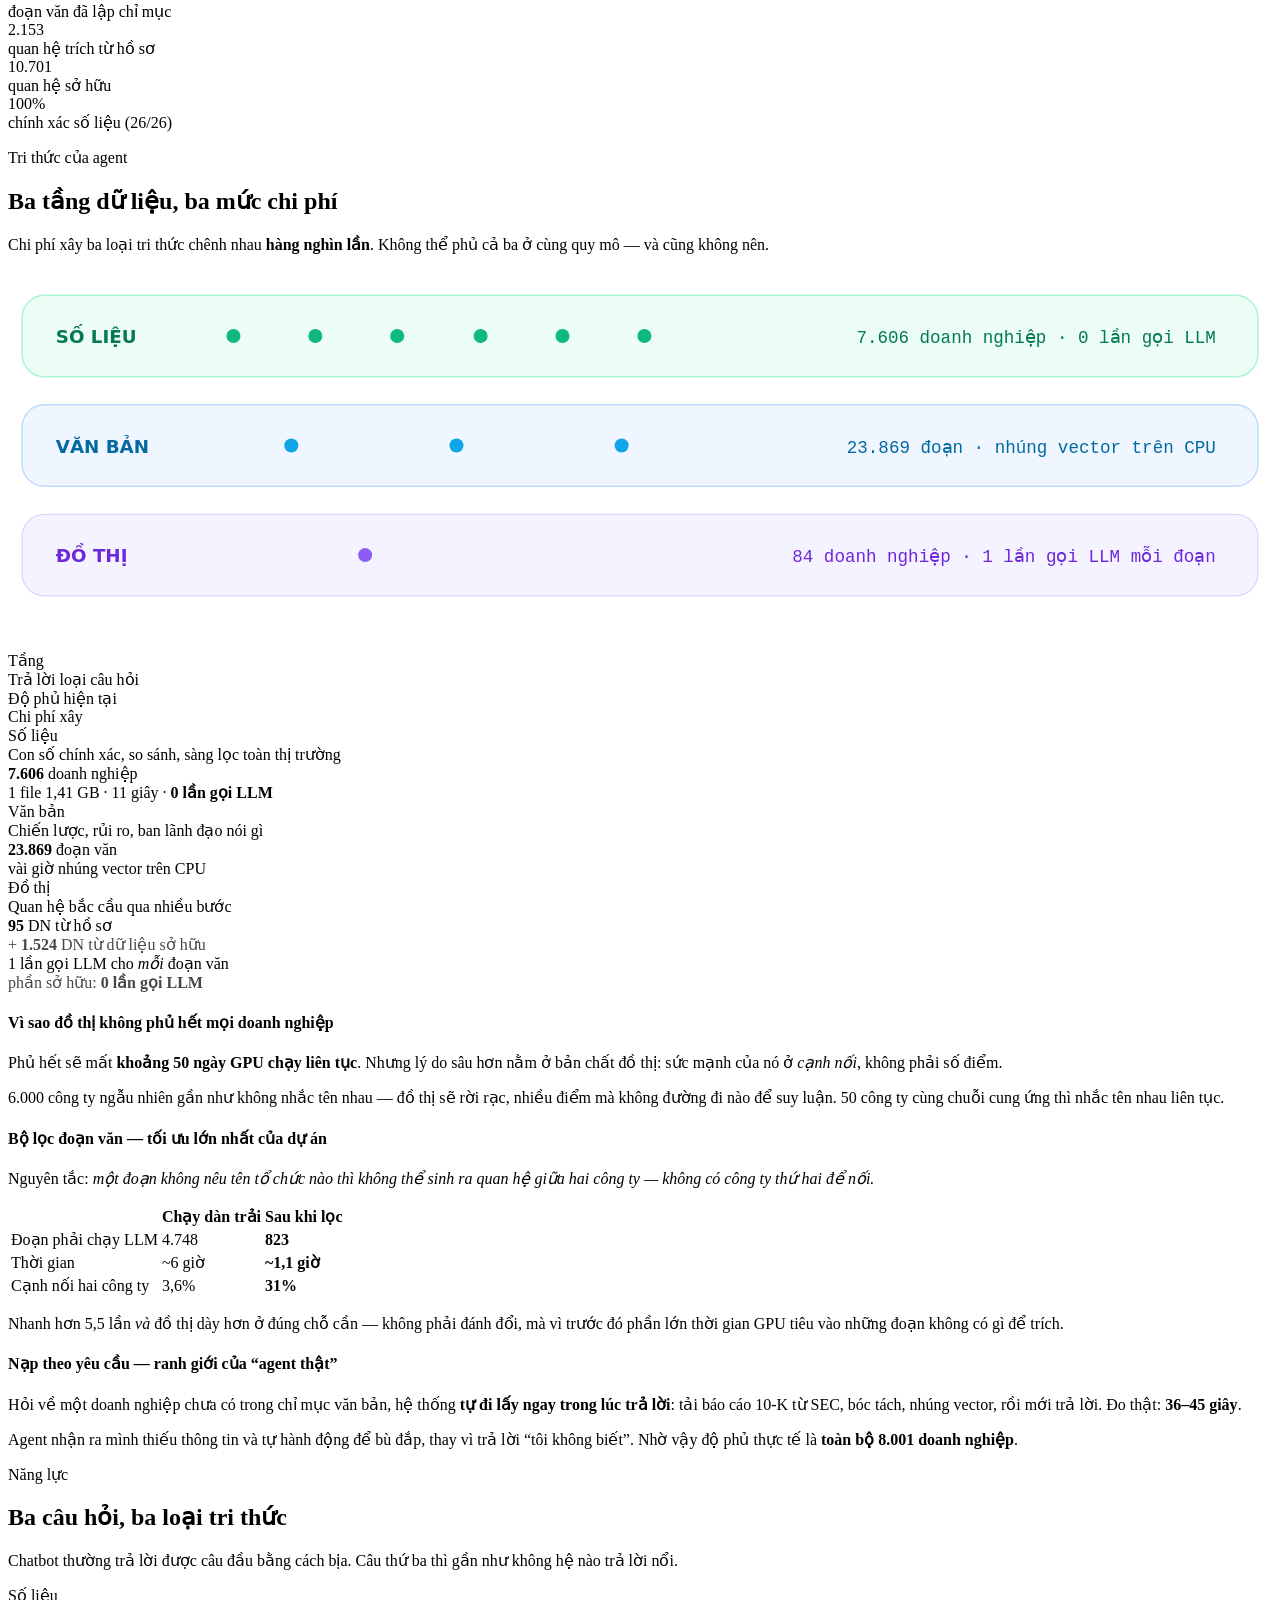
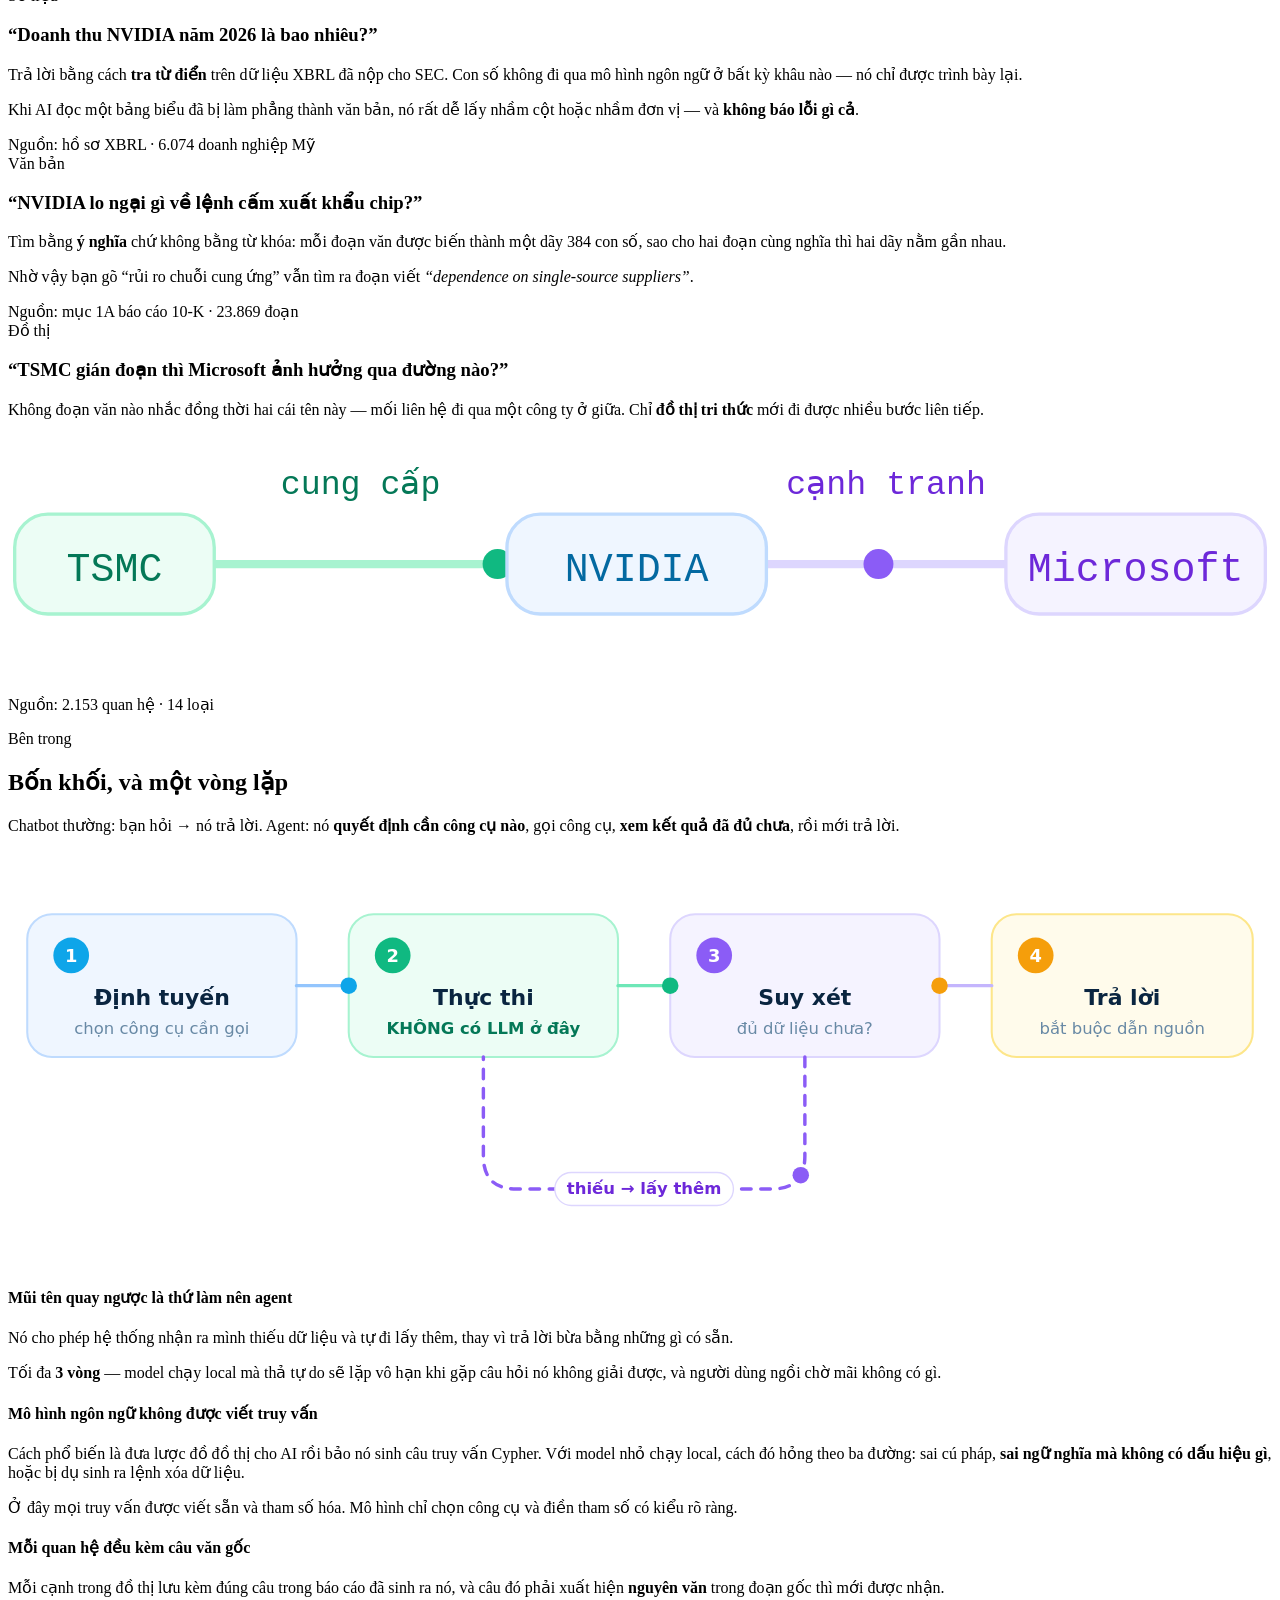
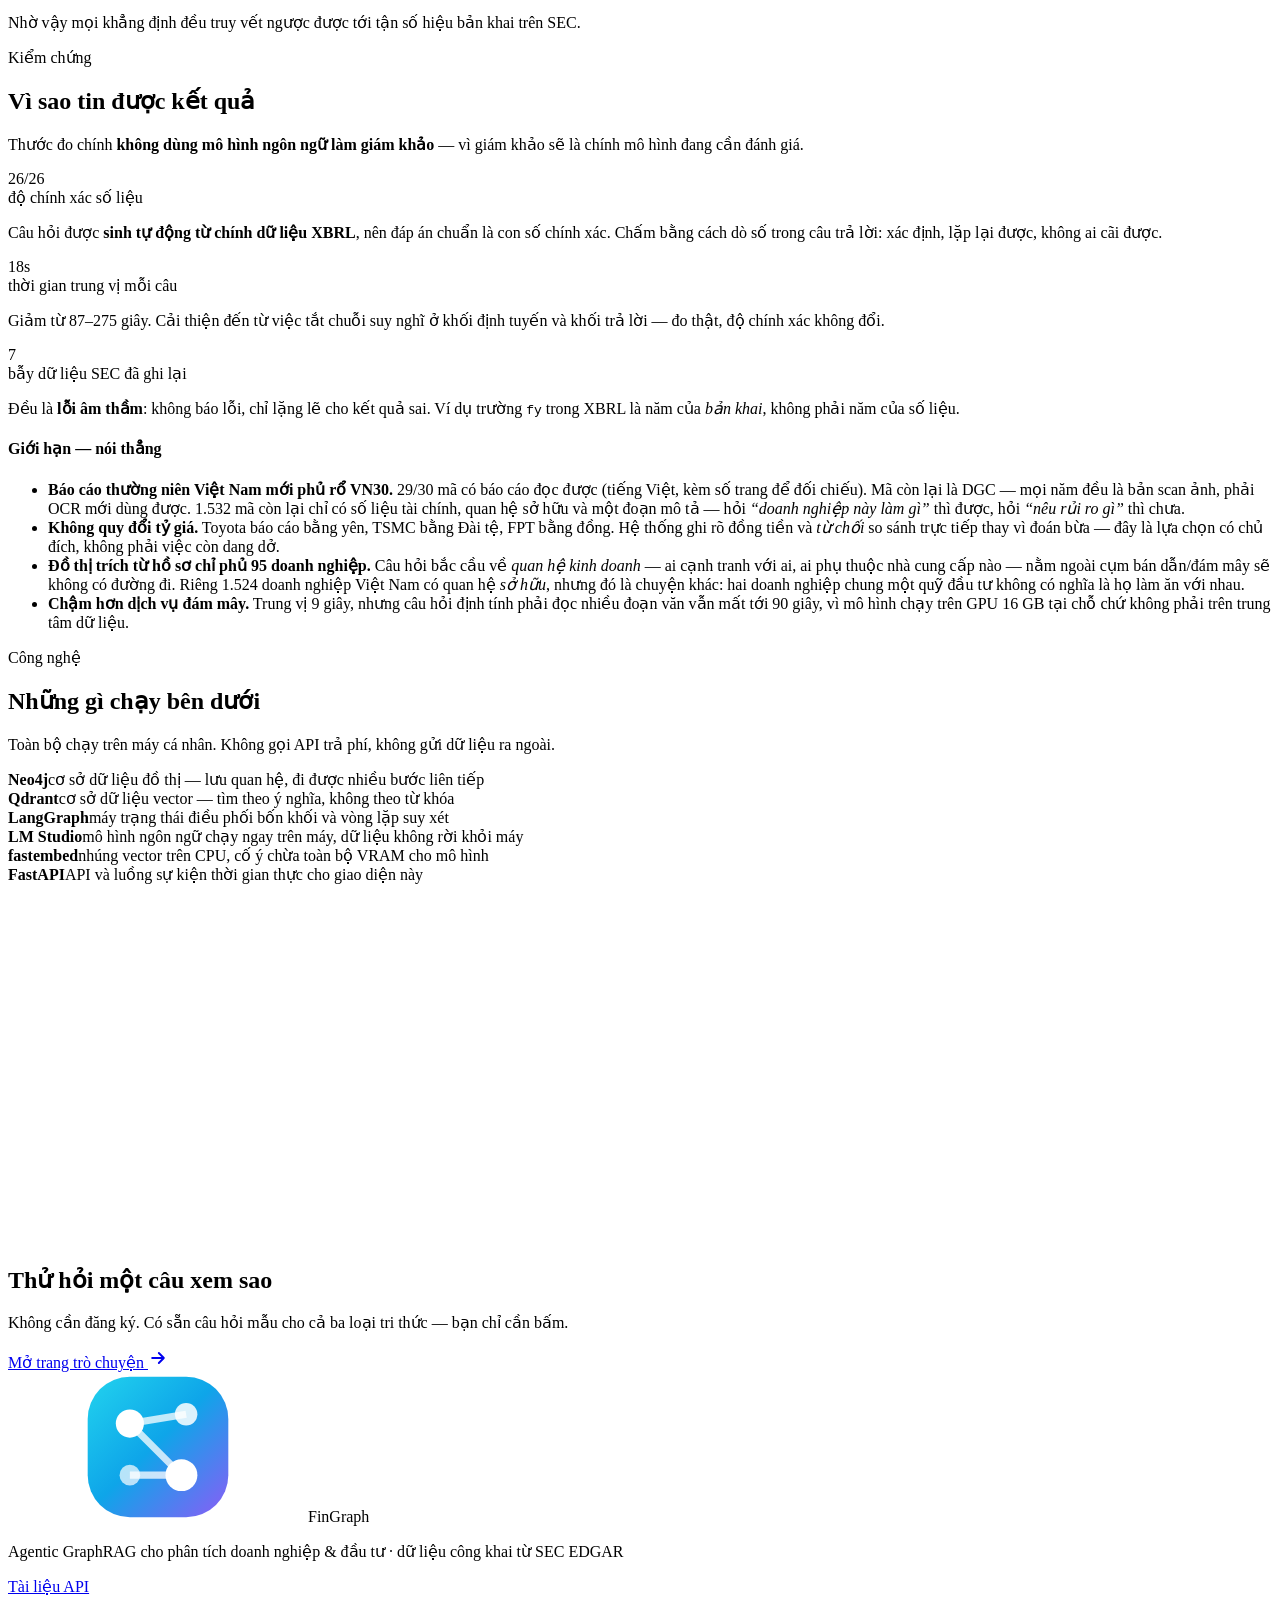
==== commit 404b6eef: "Cứu 7/8 mã VN30 từng bị ghi là "không có báo cáo": 22/30 -> 29/30 Commit trước kết luận 8 mã VN30 kh" ====
--- a/web/static/index.html
+++ b/web/static/index.html
@@ -440,7 +440,7 @@
       <h4>Giới hạn — nói thẳng</h4>
       <ul>
         <li><b>Báo cáo thường niên Việt Nam mới phủ rổ VN30.</b>
-          22/30 mã có báo cáo đọc được (tiếng Việt, kèm số trang để đối chiếu). 4 mã chỉ có bản scan ảnh, 4 mã không công bố theo mẫu đường dẫn.
+          29/30 mã có báo cáo đọc được (tiếng Việt, kèm số trang để đối chiếu). Mã còn lại là DGC — mọi năm đều là bản scan ảnh, phải OCR mới dùng được.
           <span data-stat="companies_vn">1.532</span> mã còn lại chỉ có số liệu tài chính, quan hệ sở hữu và một đoạn mô tả —
           hỏi <em>“doanh nghiệp này làm gì”</em> thì được, hỏi <em>“nêu rủi ro gì”</em> thì chưa.</li>
         <li><b>Không quy đổi tỷ giá.</b> Toyota báo cáo bằng yên, TSMC bằng Đài tệ, FPT bằng đồng.
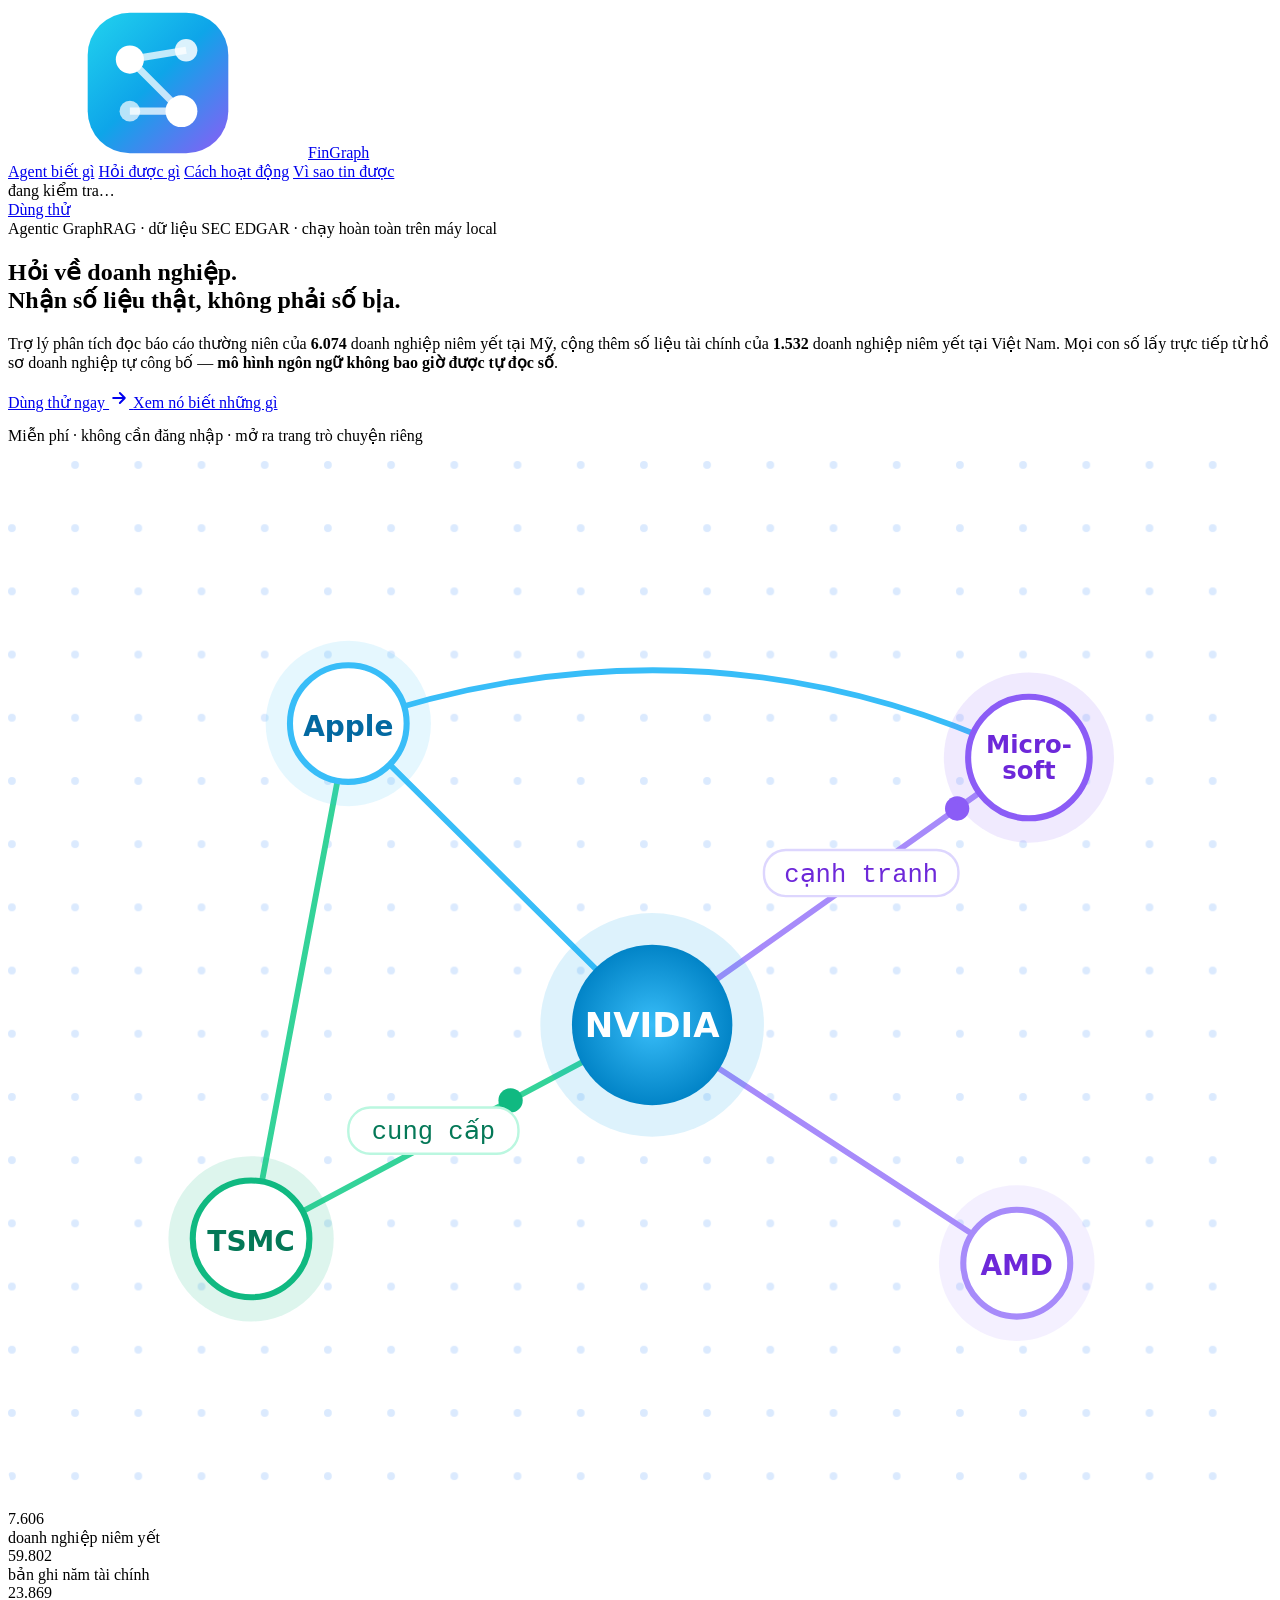
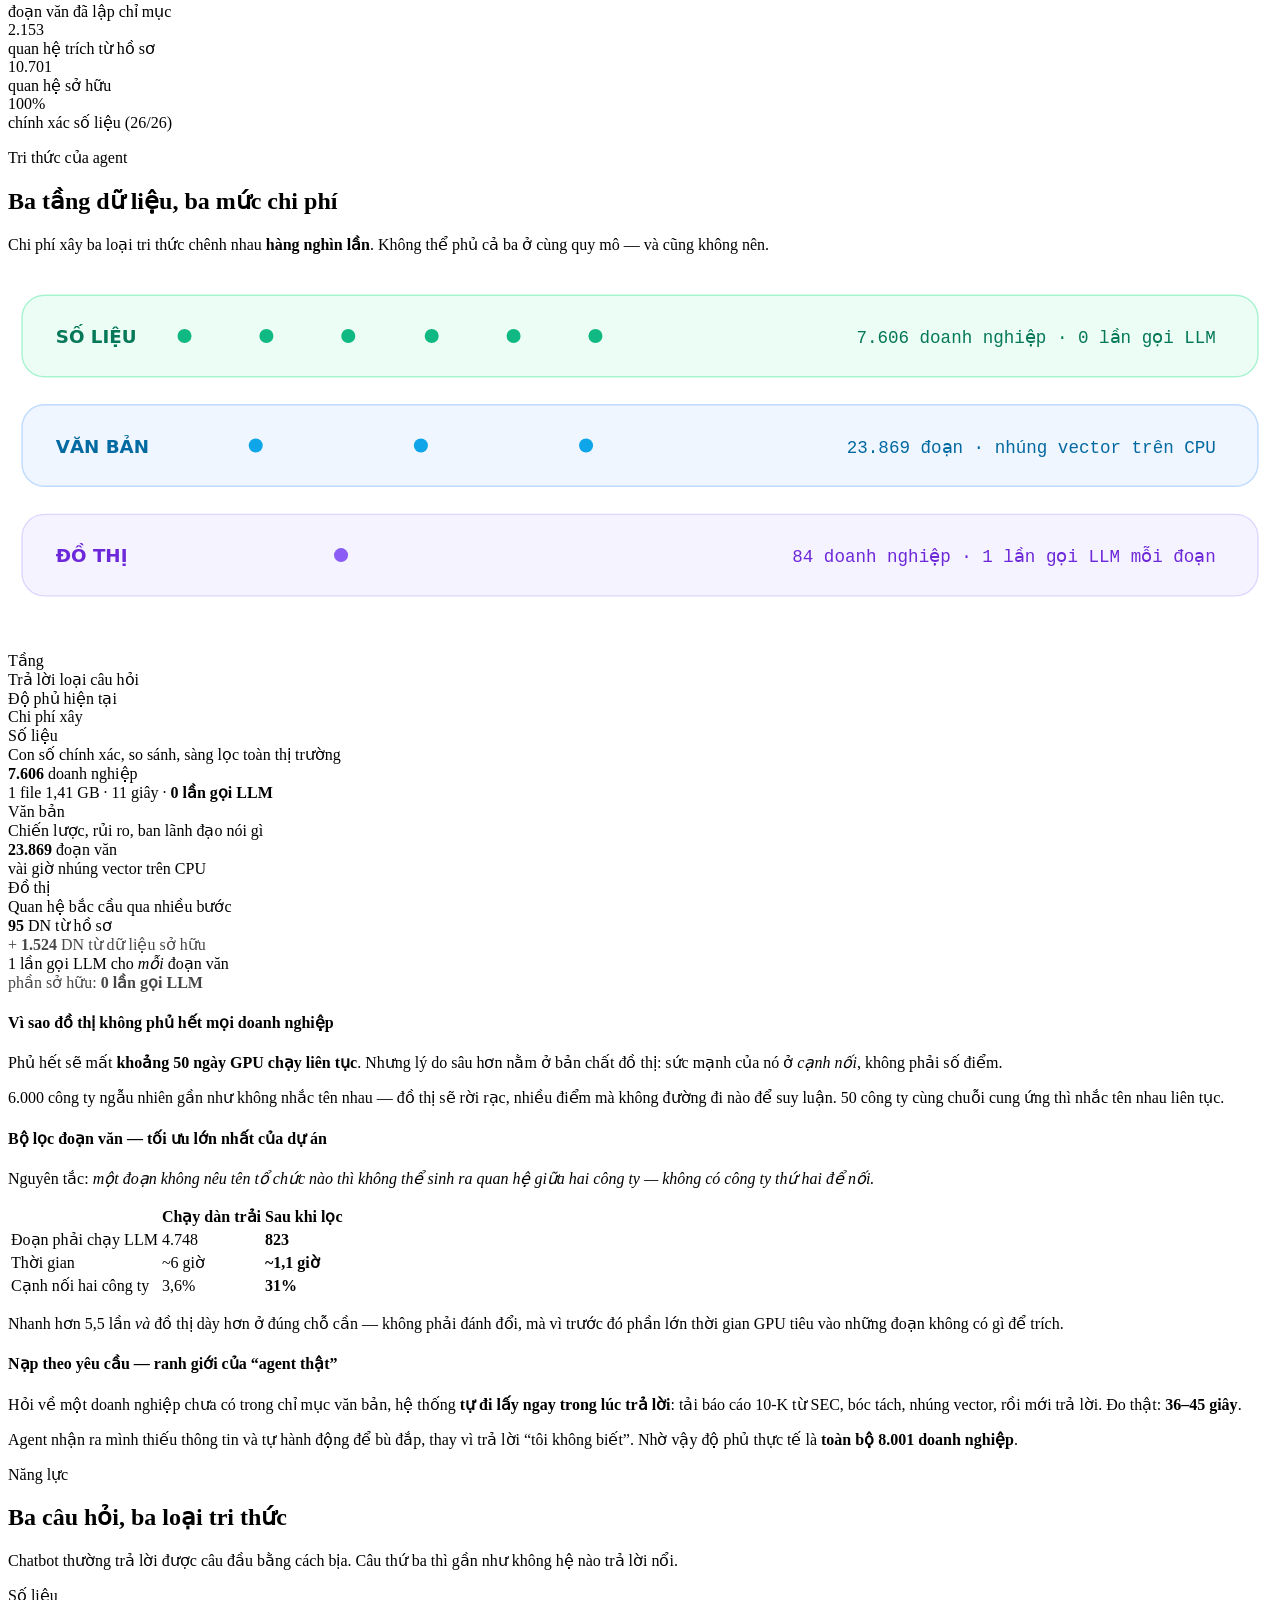
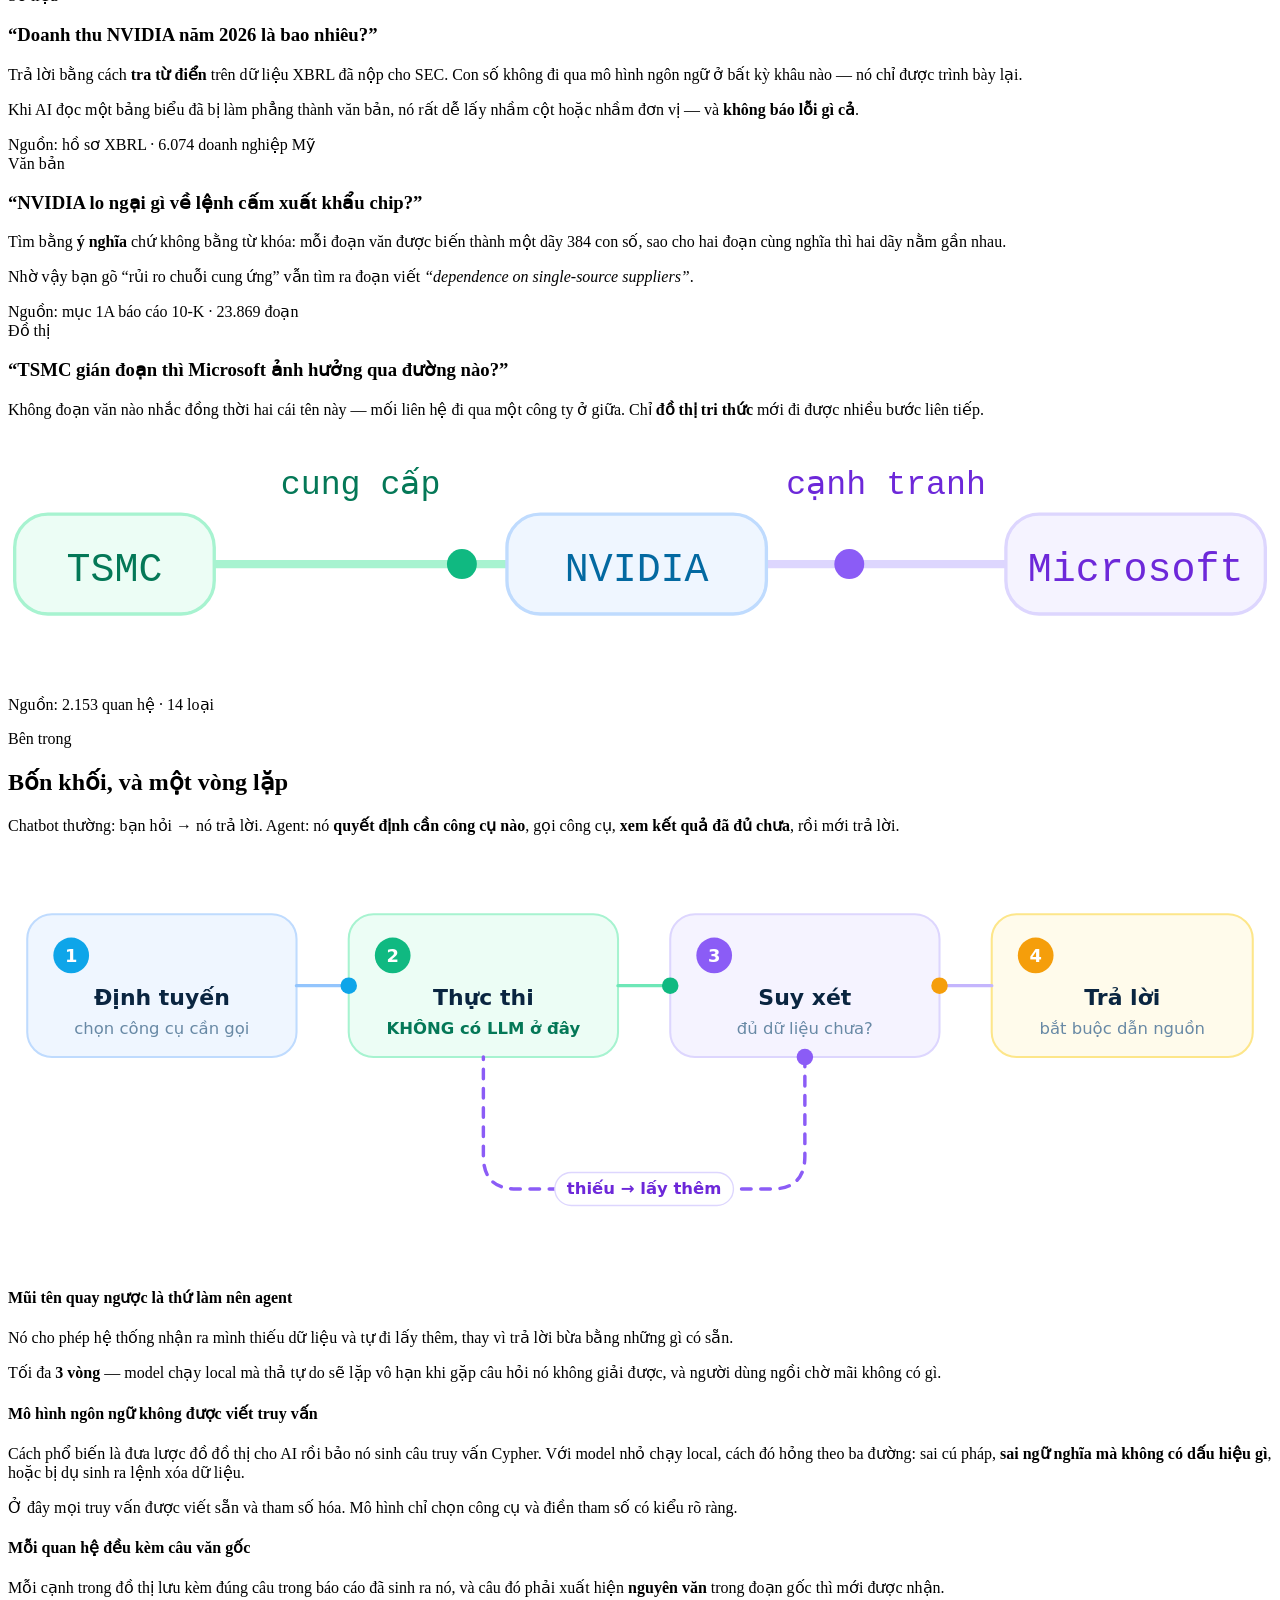
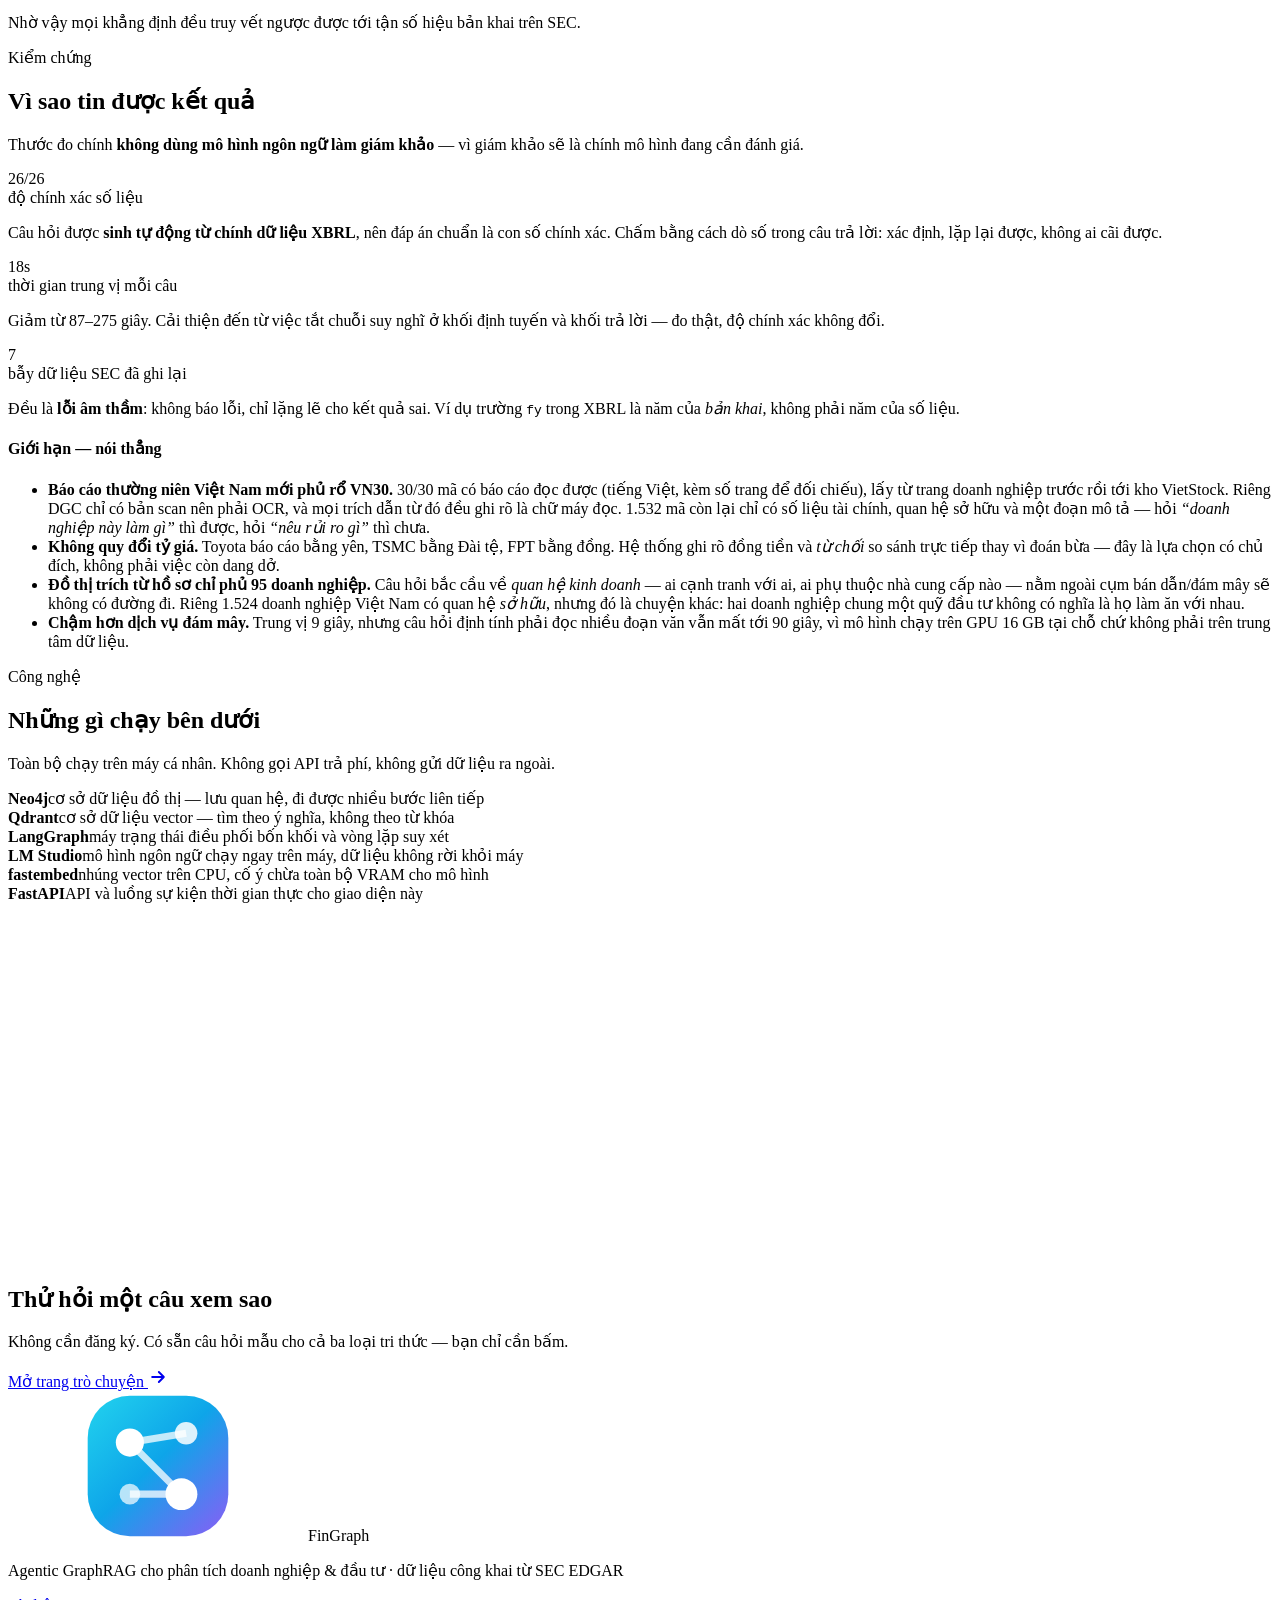
==== commit 8ada6064: "Ba nguồn thay vì một, và OCR cho mã cuối: VN30 lên 30/30 Commit trước kết luận VietStock đã cạn đườn" ====
--- a/web/static/index.html
+++ b/web/static/index.html
@@ -440,7 +440,7 @@
       <h4>Giới hạn — nói thẳng</h4>
       <ul>
         <li><b>Báo cáo thường niên Việt Nam mới phủ rổ VN30.</b>
-          29/30 mã có báo cáo đọc được (tiếng Việt, kèm số trang để đối chiếu). Mã còn lại là DGC — mọi năm đều là bản scan ảnh, phải OCR mới dùng được.
+          30/30 mã có báo cáo đọc được (tiếng Việt, kèm số trang để đối chiếu), lấy từ trang doanh nghiệp trước rồi tới kho VietStock. Riêng DGC chỉ có bản scan nên phải OCR, và mọi trích dẫn từ đó đều ghi rõ là chữ máy đọc.
           <span data-stat="companies_vn">1.532</span> mã còn lại chỉ có số liệu tài chính, quan hệ sở hữu và một đoạn mô tả —
           hỏi <em>“doanh nghiệp này làm gì”</em> thì được, hỏi <em>“nêu rủi ro gì”</em> thì chưa.</li>
         <li><b>Không quy đổi tỷ giá.</b> Toyota báo cáo bằng yên, TSMC bằng Đài tệ, FPT bằng đồng.
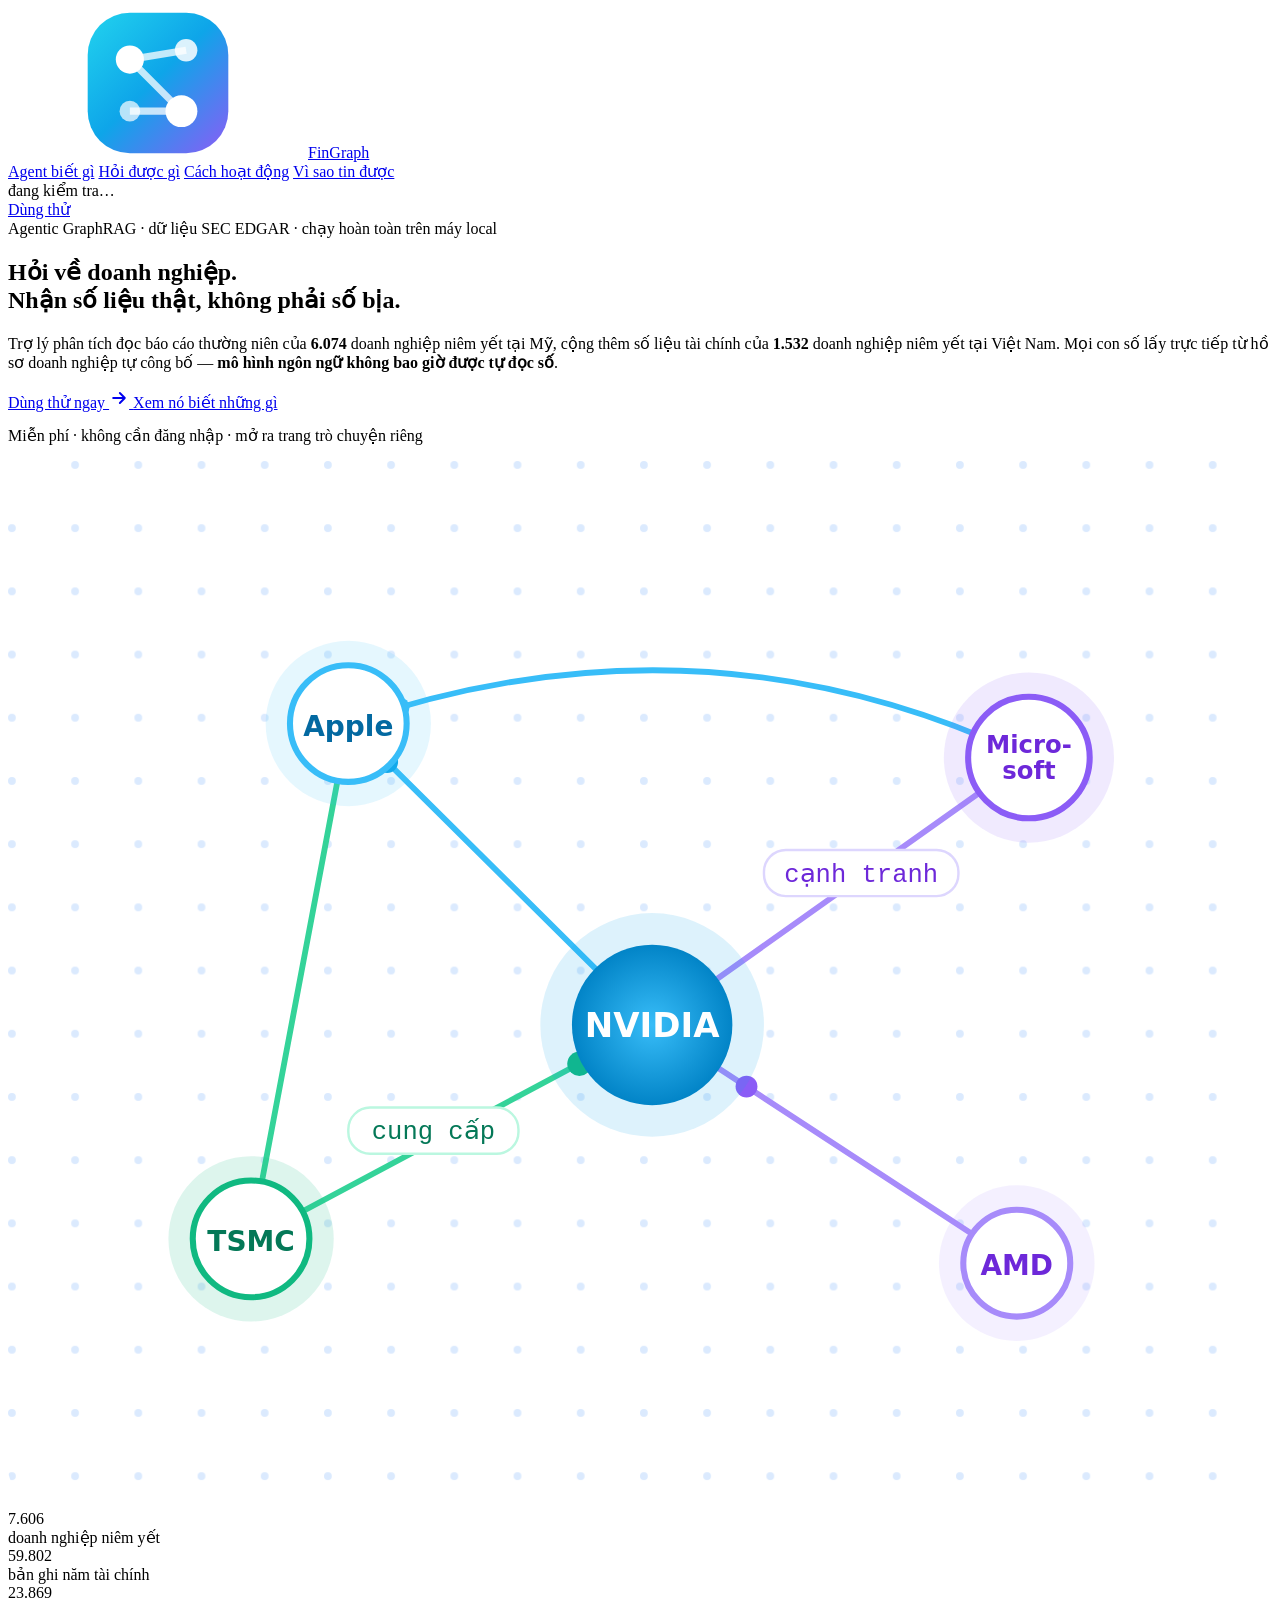
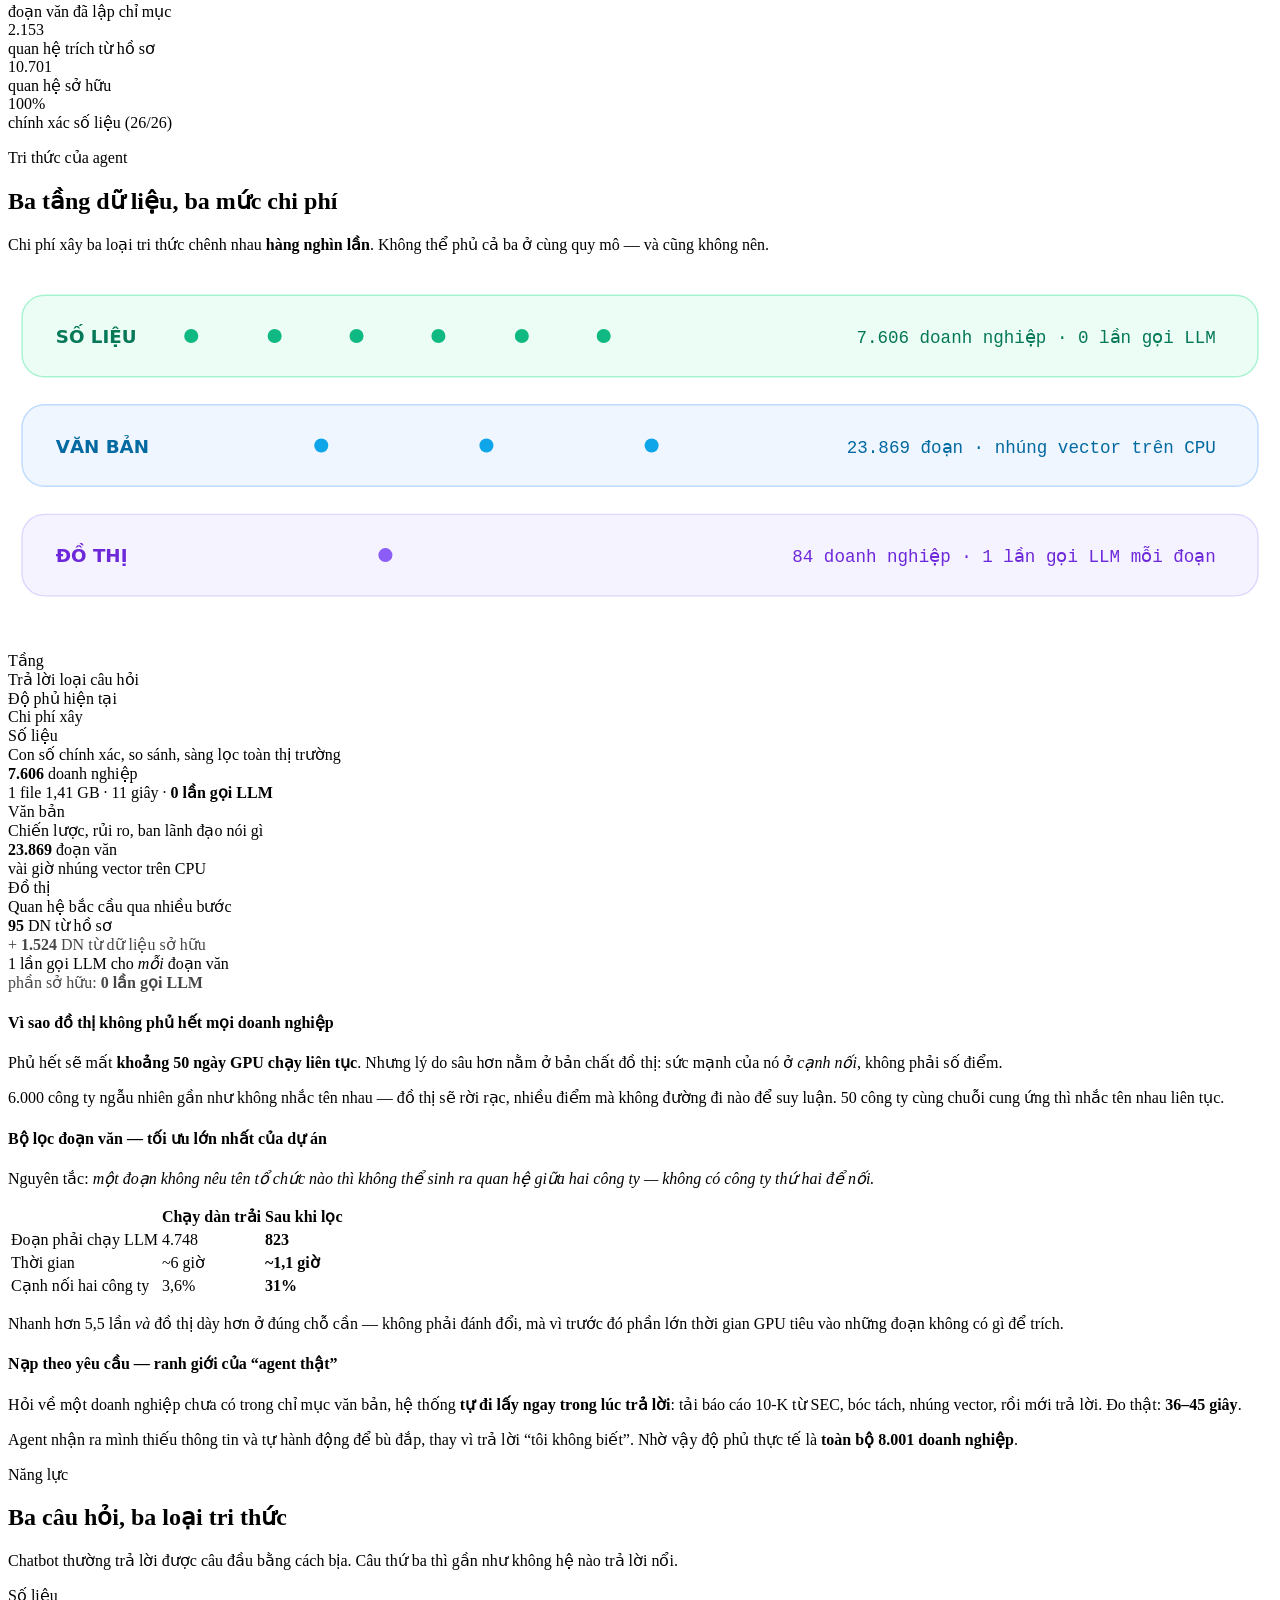
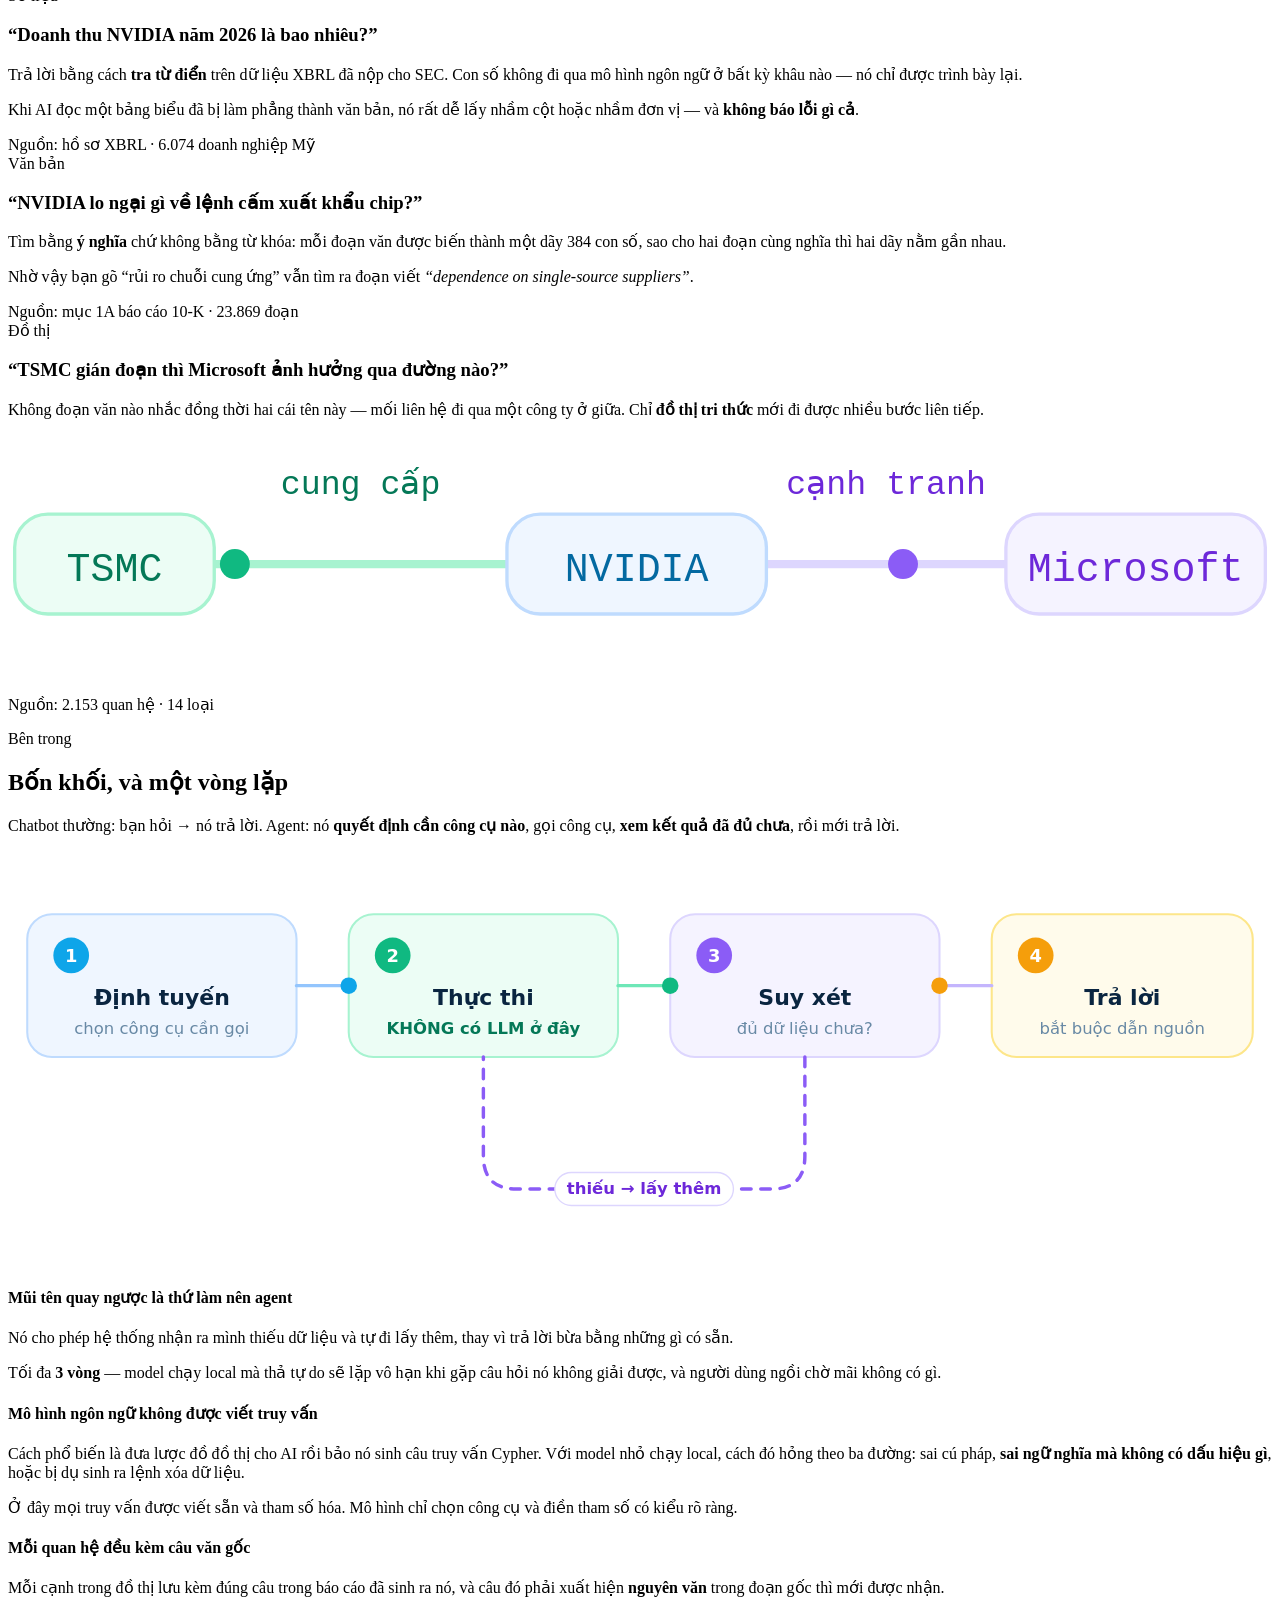
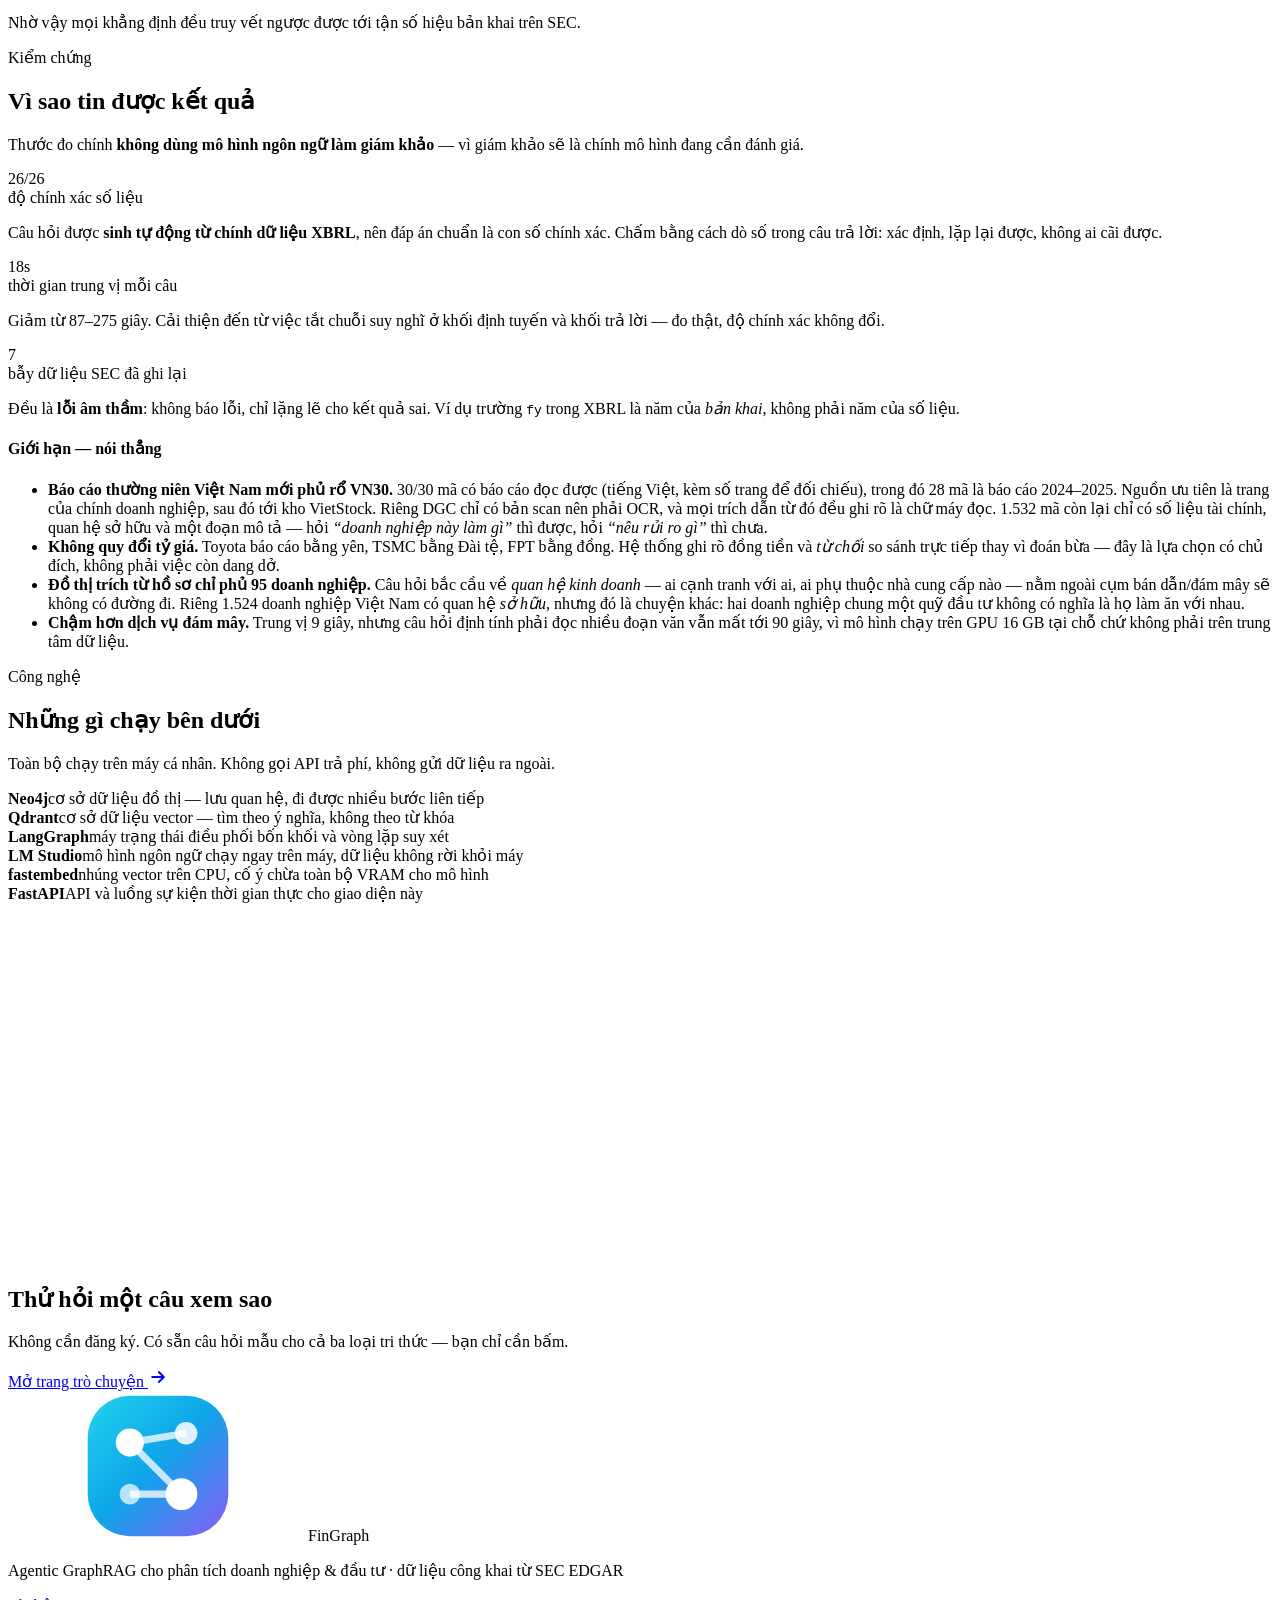
==== commit 5f62e6f4: "Trình duyệt thật cho 7 trang JavaScript: 10 mã kẹt báo cáo cũ còn 2 Commit trước dừng ở chỗ "7 ngân " ====
--- a/web/static/index.html
+++ b/web/static/index.html
@@ -440,7 +440,7 @@
       <h4>Giới hạn — nói thẳng</h4>
       <ul>
         <li><b>Báo cáo thường niên Việt Nam mới phủ rổ VN30.</b>
-          30/30 mã có báo cáo đọc được (tiếng Việt, kèm số trang để đối chiếu), lấy từ trang doanh nghiệp trước rồi tới kho VietStock. Riêng DGC chỉ có bản scan nên phải OCR, và mọi trích dẫn từ đó đều ghi rõ là chữ máy đọc.
+          30/30 mã có báo cáo đọc được (tiếng Việt, kèm số trang để đối chiếu), trong đó 28 mã là báo cáo 2024–2025. Nguồn ưu tiên là trang của chính doanh nghiệp, sau đó tới kho VietStock. Riêng DGC chỉ có bản scan nên phải OCR, và mọi trích dẫn từ đó đều ghi rõ là chữ máy đọc.
           <span data-stat="companies_vn">1.532</span> mã còn lại chỉ có số liệu tài chính, quan hệ sở hữu và một đoạn mô tả —
           hỏi <em>“doanh nghiệp này làm gì”</em> thì được, hỏi <em>“nêu rủi ro gì”</em> thì chưa.</li>
         <li><b>Không quy đổi tỷ giá.</b> Toyota báo cáo bằng yên, TSMC bằng Đài tệ, FPT bằng đồng.
